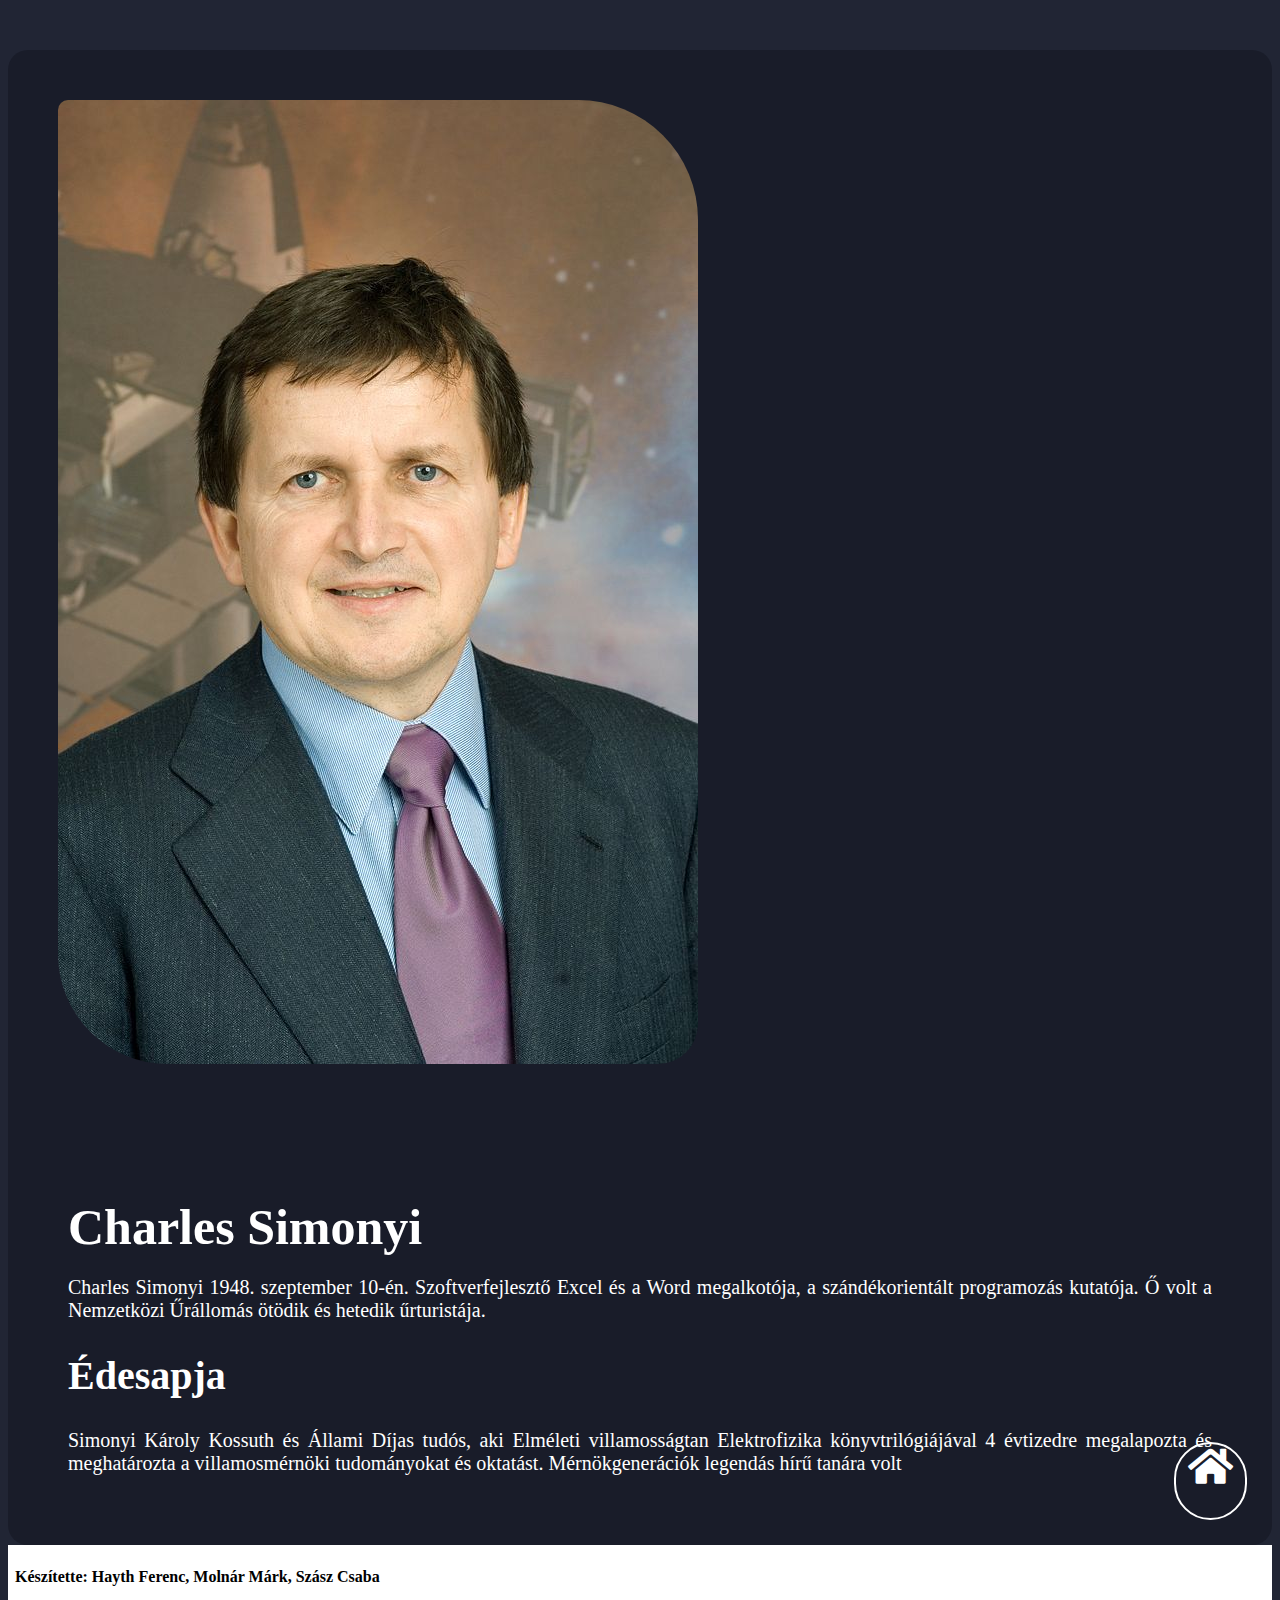
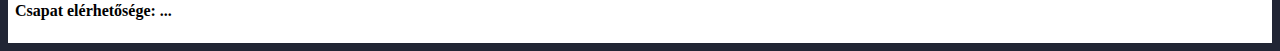
==== Weblap/Charles-Simonyi.html @ 8df2d881 "Charles Simonyi bevezető" ====
<!DOCTYPE html>
<html lang="hu">
<head>
    <meta charset="UTF-8">
    <meta http-equiv="X-UA-Compatible" content="IE=edge">
    <meta name="viewport" content="width=device-width, initial-scale=1.0">
    <title>Charles Simonyi</title>
    <link href="https://cdn.jsdelivr.net/npm/bootstrap@5.0.2/dist/css/bootstrap.min.css" rel="stylesheet" integrity="sha384-EVSTQN3/azprG1Anm3QDgpJLIm9Nao0Yz1ztcQTwFspd3yD65VohhpuuCOmLASjC" crossorigin="anonymous">
    <link rel="stylesheet" href="css/style.css">
    <link rel="stylesheet" href="https://cdnjs.cloudflare.com/ajax/libs/font-awesome/5.15.4/css/all.min.css">



</head>
<body>


<main class="container person">
    <div class="row start">
        <div class="col-lg-4 col-md-12">
            <img src="imgs/Charles_simonyiProfil.jpg" alt="Charles Simonyi profilkép" class="img-fluid">
        </div>
        <div class="col-lg-8 col-md-12 text">
            <h1 class="mb-3">Charles Simonyi </h1>
            <p>Charles Simonyi 1948. szeptember 10-én. Szoftverfejlesztő Excel és a Word megalkotója, a szándékorientált programozás kutatója.  Ő volt a Nemzetközi Űrállomás ötödik és hetedik űrturistája.</p>
            <h2>Édesapja</h2>
            <p>Simonyi Károly Kossuth és Állami Díjas tudós, aki Elméleti villamosságtan Elektrofizika könyvtrilógiájával 4 évtizedre megalapozta és meghatározta a villamosmérnöki tudományokat és oktatást. Mérnökgenerációk legendás hírű tanára volt</p>
        </div>
    </div>


    <div class="row">
        <div class="col-lg-8 col-md-12">

        </div>
        <div class="col-lg-4 col-md-12">
            
        </div>
    </div>
    
</main>

    <!-- Vissza gomb -->
    <a href="index.html" class="home-a">
        <div class="icon">
            <div class="home-button">
                <i class="fa fa-home"></i>
            </div>
        </div>
    </a>
<!-- Lábléc -->
<footer class="mt-4">
    <p class="text-center">Készítette: Hayth Ferenc, Molnár Márk, Szász Csaba</p>
    <p class="text-center">Csapat elérhetősége: ...</p>
</footer>
</body>
</html>
<script src="https://cdn.jsdelivr.net/npm/bootstrap@5.0.2/dist/js/bootstrap.bundle.min.js" integrity="sha384-MrcW6ZMFYlzcLA8Nl+NtUVF0sA7MsXsP1UyJoMp4YLEuNSfAP+JcXn/tWtIaxVXM" crossorigin="anonymous"></script>
---- Weblap/css/style.css ----
/* Alapártelmezett beállítások */

:root{
    --background-color: #212534;
    --card-color: #191c29;
    --animation-set: 2s ease-in-out infinite alternate;
}


body{
    background-color: var(--background-color);
}

.responsive-photo img{
    width: 100%;
    height: 500px;
    object-fit: cover;
    object-position: 55% 15%;

}

main{
    margin-top: 50px;
}

/* Slider */
.slide img{
    -webkit-filter: grayscale(100%);
    filter: grayscale(100%);
}


/* Csík/vonal */
#csik{
    height: 6px;
    background-color: rgb(0,0,0,0);
    border-radius: 10px;
    margin: 70px 0;

    animation: glowing-blue var(--animation-set);
}



/* Kezdőlap kártyák  */

.card-profil{
    margin: 15px 0;
    
}

.card-main{
    animation: glowing-blue var(--animation-set);
    border-radius: 22px;
}

.people img{
    width: 100%;
    height: 410px;
    object-fit: cover;
    border-radius: 20px 20px 0 0;
    -webkit-filter: grayscale(100%);
    filter: grayscale(100%);
}

.people .text{
    font-size: 1.1rem;
    color: #fff;
    padding: 15px;
    border-radius: 0 0 15px 15px;
    background-color: var(--card-color);
}

.people p{
    text-align: justify;
}

@media (max-width: 991px) {
    .people img{
        height: 456px;
        object-position: 30% 34%;
    }
}

/* Aloldal */

.person{
    color: #fff;
    background-color: #191c29;
    border-radius: 20px;
    animation: glowing-blue var(--animation-set);
}


.person .start div:first-child{
    padding: 50px;
}

.person .start img{
    border-radius: 10px 120px 40px 110px;
}


.person .text{
    padding: 60px;
}

.person .text h1{
    
    margin: 20px 0; 
    font-size: 50px;
    font-weight: bolder;
}

.person .text h2{
    margin: 30px 0;
    font-size: 40px;
    font-weight: bolder;

}

.person .text p{
    margin: 10px 0;
    text-align: justify;
    font-size: 20px;
}

/* Footer */
footer{
    background-color: #fff;
    padding: 7px;
    font-weight: bold;
}


/* Aloldal vissza a kezdőlapra */


.home-a{
    text-decoration: none;
    color: #fff;
}


.home-button{
    font-size:2.5rem;
    border:2px solid white;
    border-radius:100px;
    width:60px;
    height:60px;
    padding: 0px 5px 14px 4px;  
    transition: .5s cubic-bezier(0.68, -0.55, 0.265, 1.55);
    position: fixed;
    right: 25px;
    bottom: 25px;  
    animation: glowing-white var(--animation-set);

}

.icon{
    position: relative;
    top: 50%;
    transform: translateY(-50%);
    text-align:center;
    
}
.home-button:hover{
    width:125px;
    background-color: white;
    box-shadow: 0px 5px 5px rgba(0,0,0,0.2);
    color: #000;
    transition:.3s;
}

.home-button:active{
    box-shadow: 0px 2px 5px rgba(0,0,0,0.2);
    transition: .05s
}


/* Kártyák */

.card {
    background: var(--card-color);
    width: 100%;
    height: auto;
    padding: 3px;
    border-radius: 6px;
    justify-content: center;
    align-items: center;
    text-align: center;
    font-size: 1.7em;
    color: rgba(251, 251, 251); 
    animation: glowing-blue var(--animation-set);
}
  

/* Animációk */

@-webkit-keyframes glowing-blue {
    from{
      box-shadow: 0 0 12.5px #5ddcff, 0 0 13px #3c67e3, 0 0 13.5px #4e00c2, 0 0 14px #1401ea;
    }
    
    to{
    box-shadow: 0 0 12.5px #49adc8, 0 0 13px #3054c0, 0 0 13.5px #4000a1, 0 0 14px #1000c4;
    }
 }


@-webkit-keyframes glowing-white {
    from {
      box-shadow: 0 0 8.5px #effafd, 0 0 9px #d8dfe0, 0 0 9.5px #dde0e0, 0 0 10px #c2c3c3;
    }
    
    to {
        box-shadow: 0 0 7.5px #effdfb, 0 0 8px #d8e0de, 0 0 8.5px #dde0de, 0 0 9px #c2c3c2;
    }
}
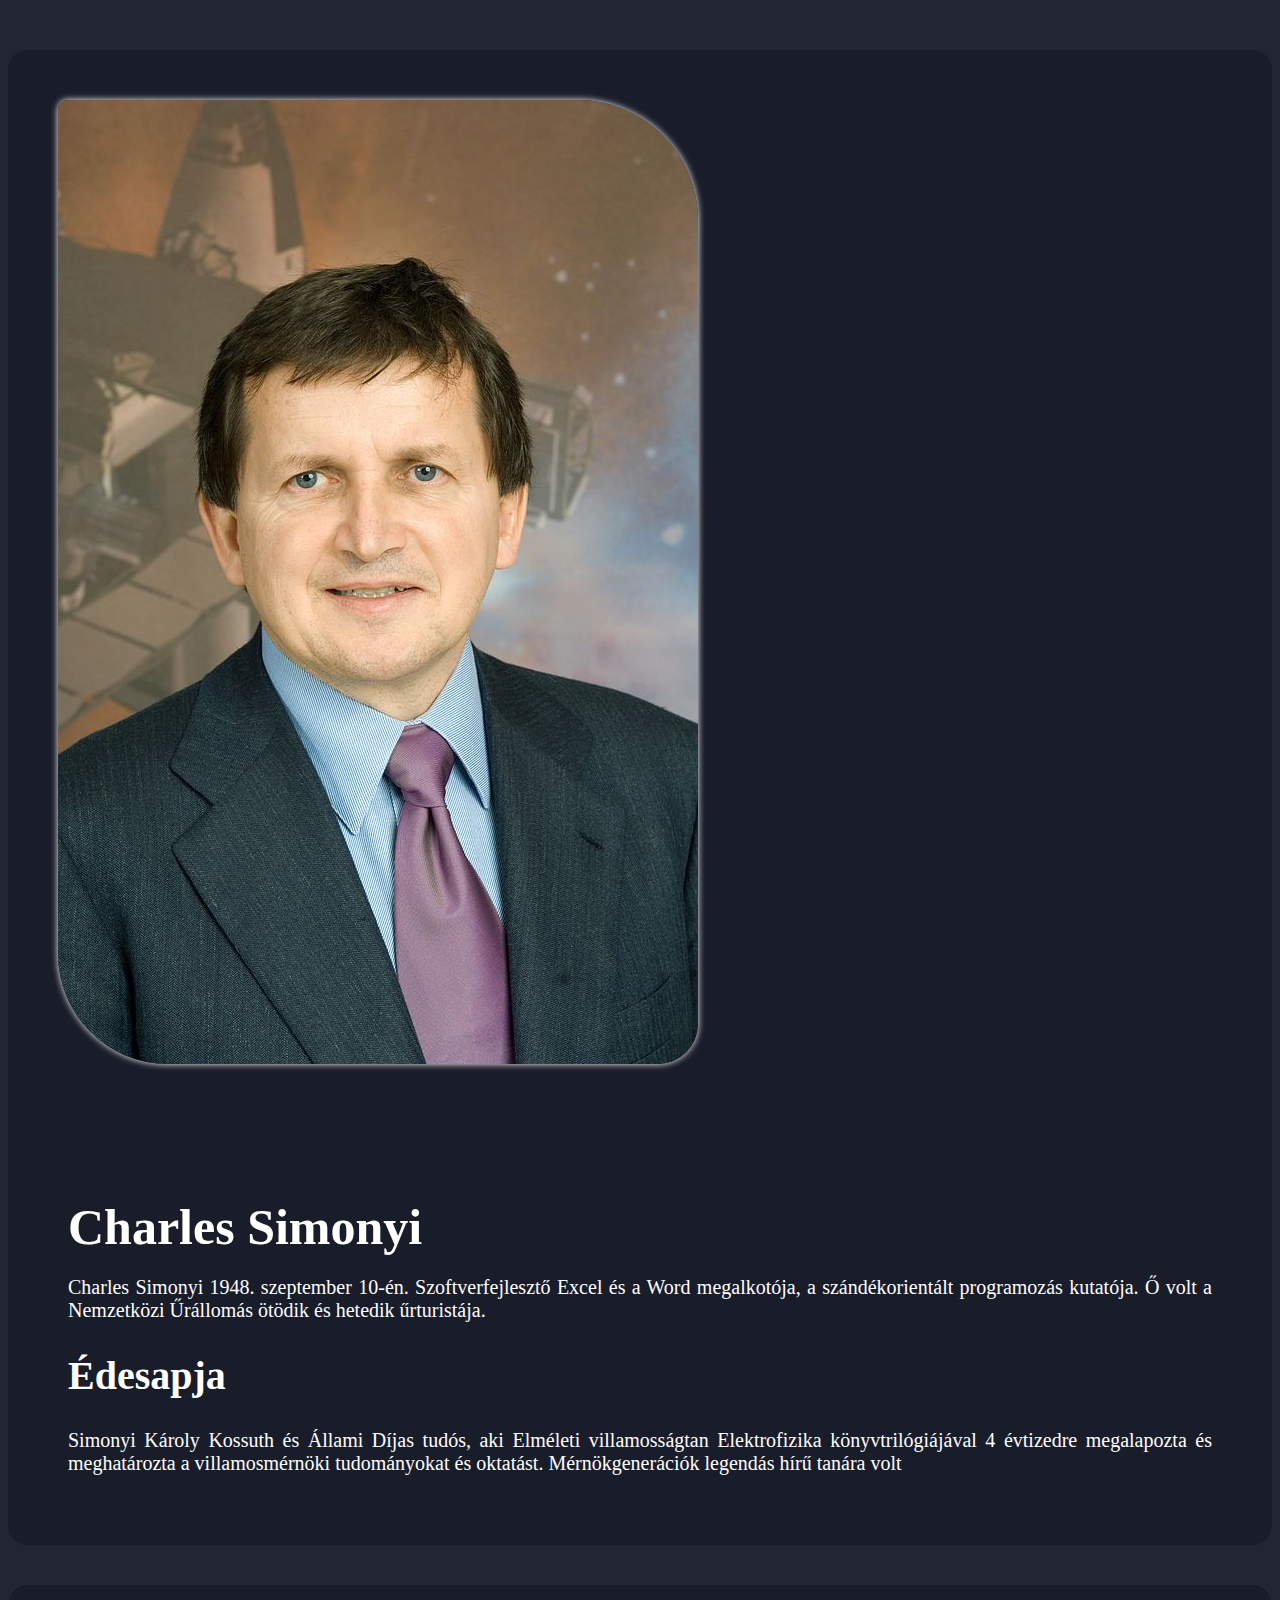
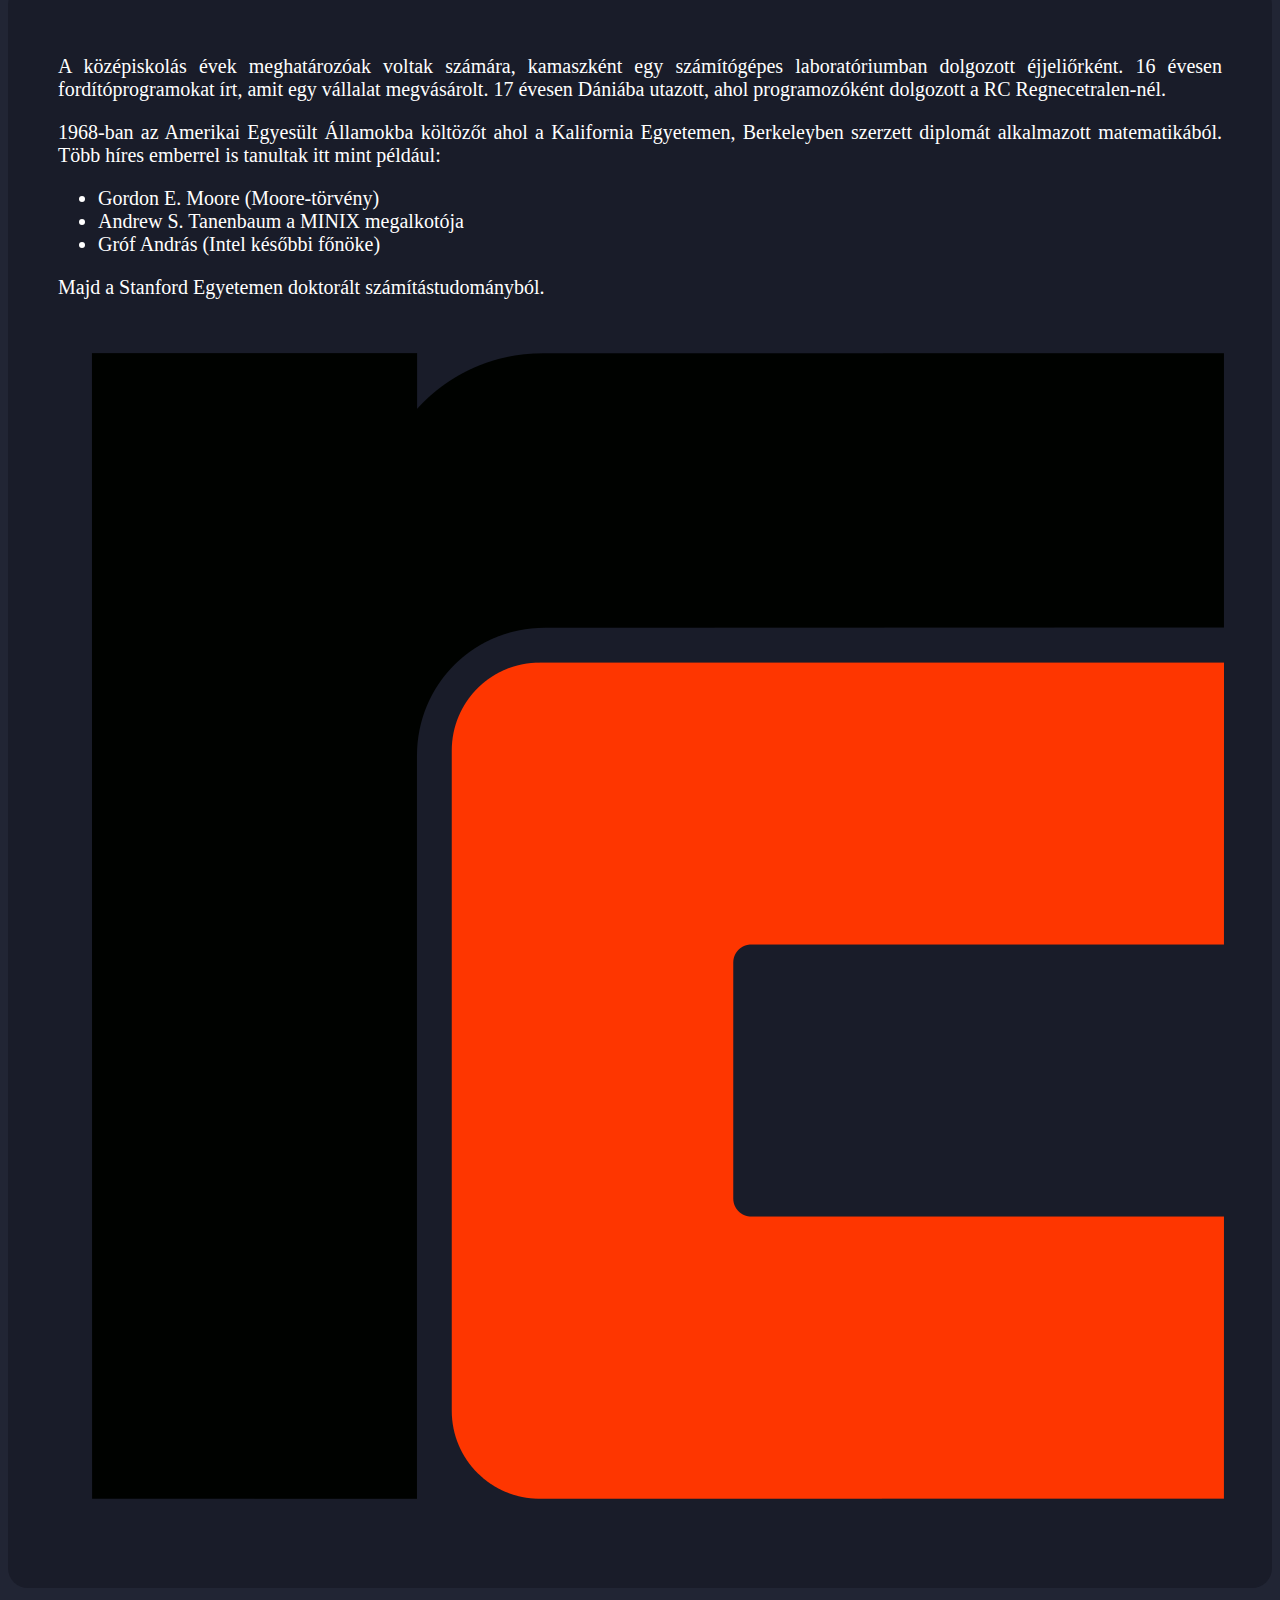
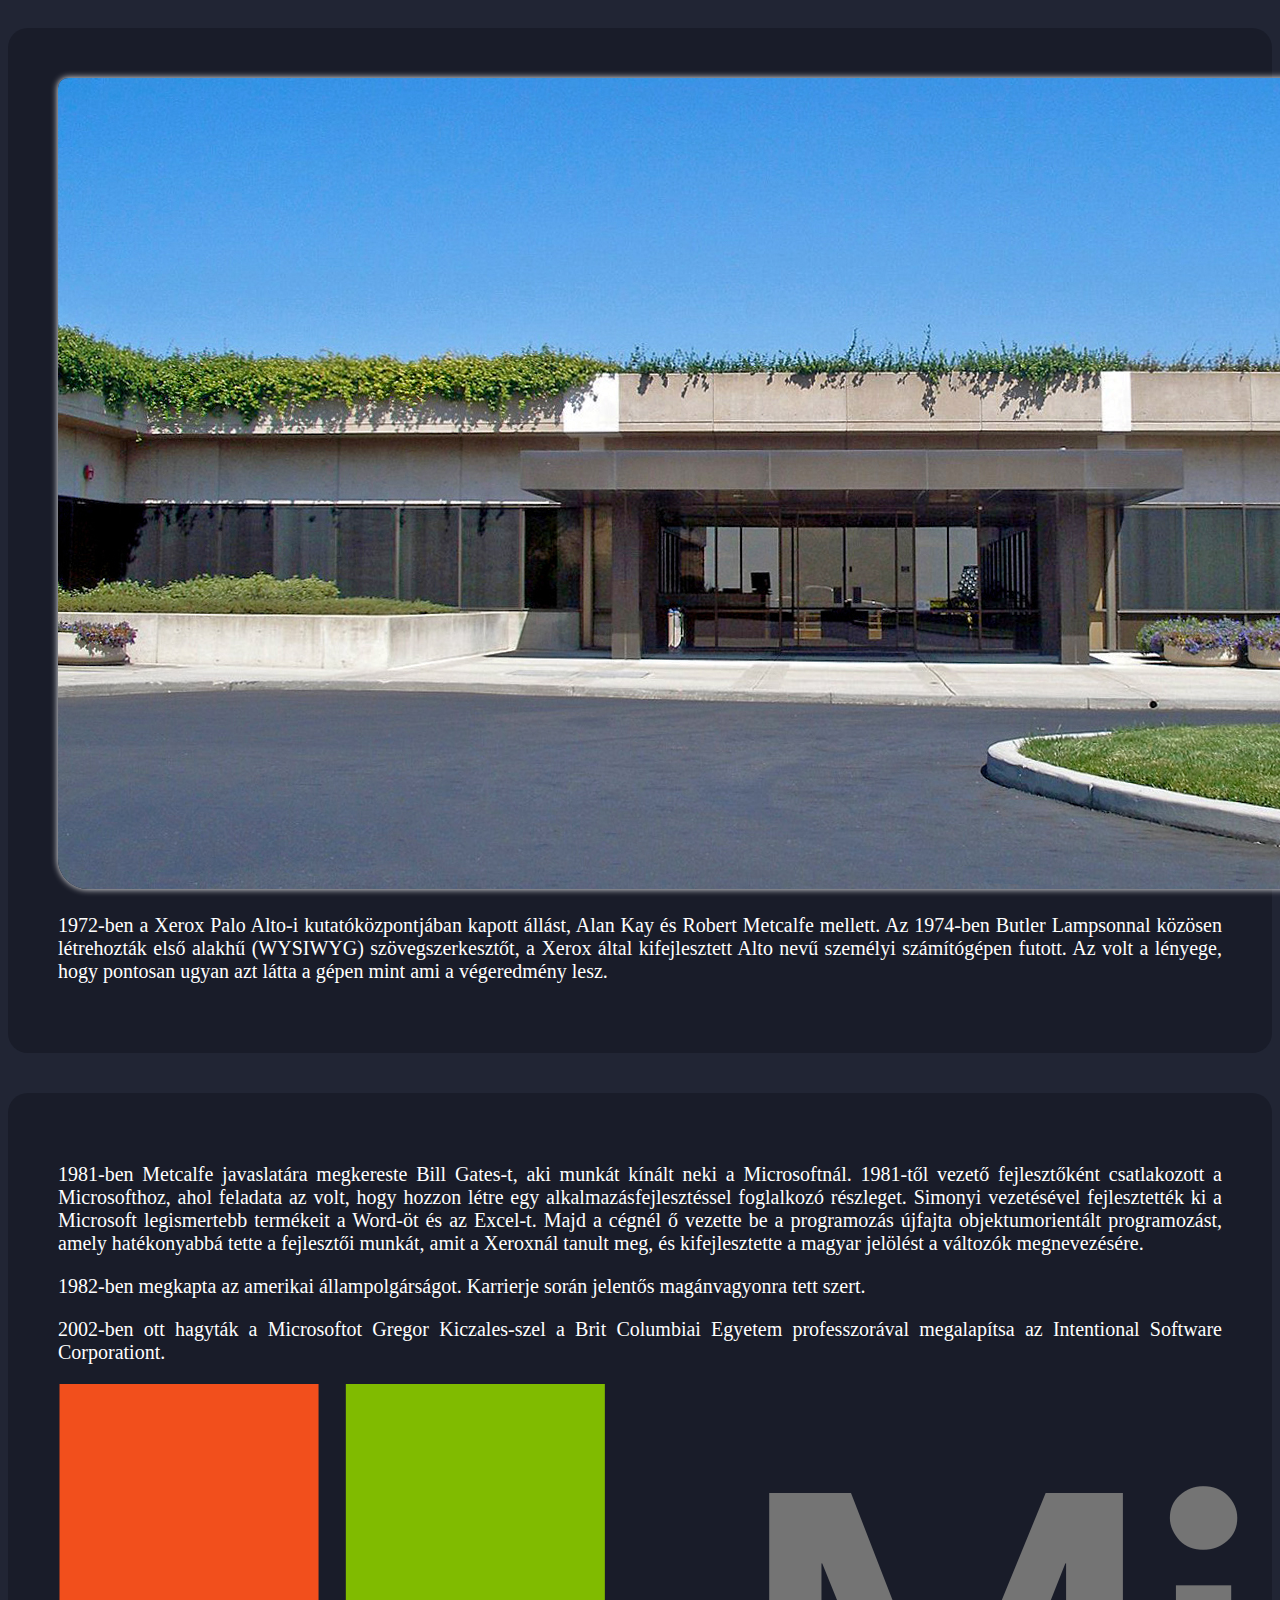
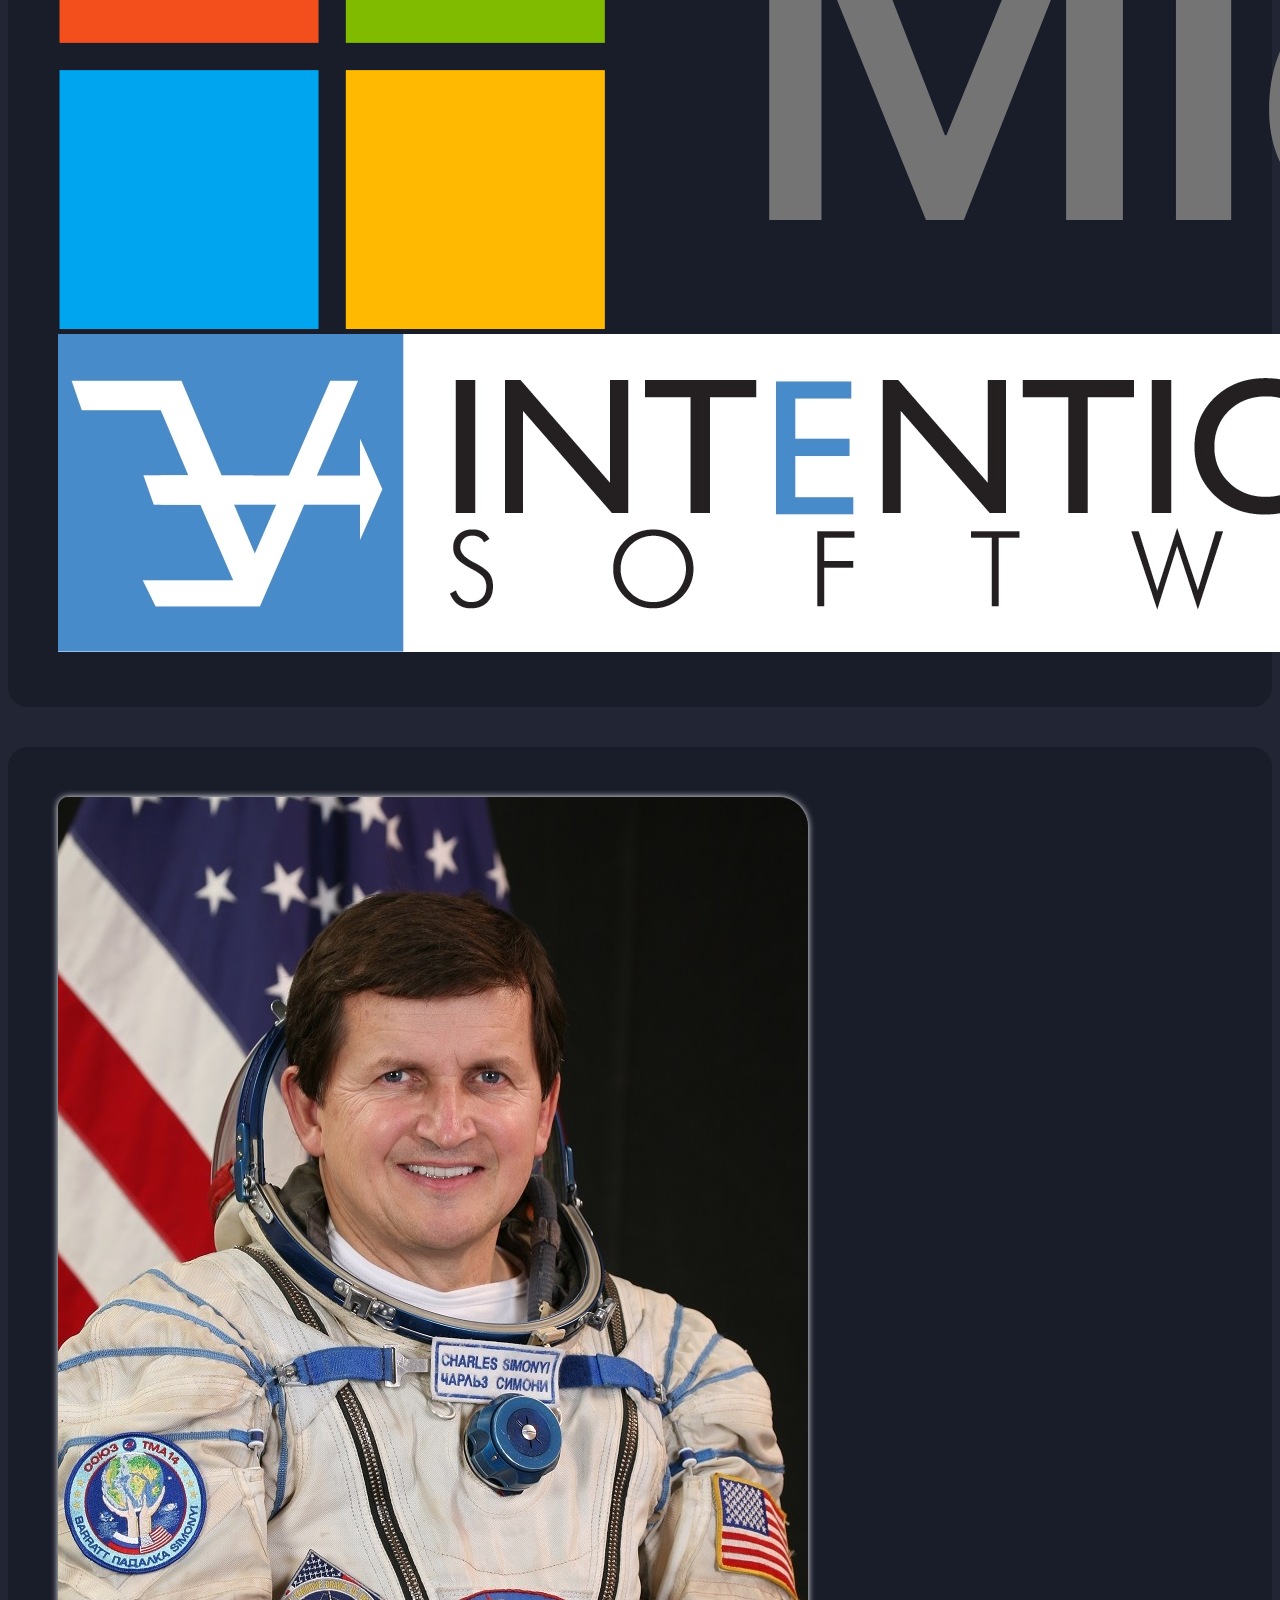
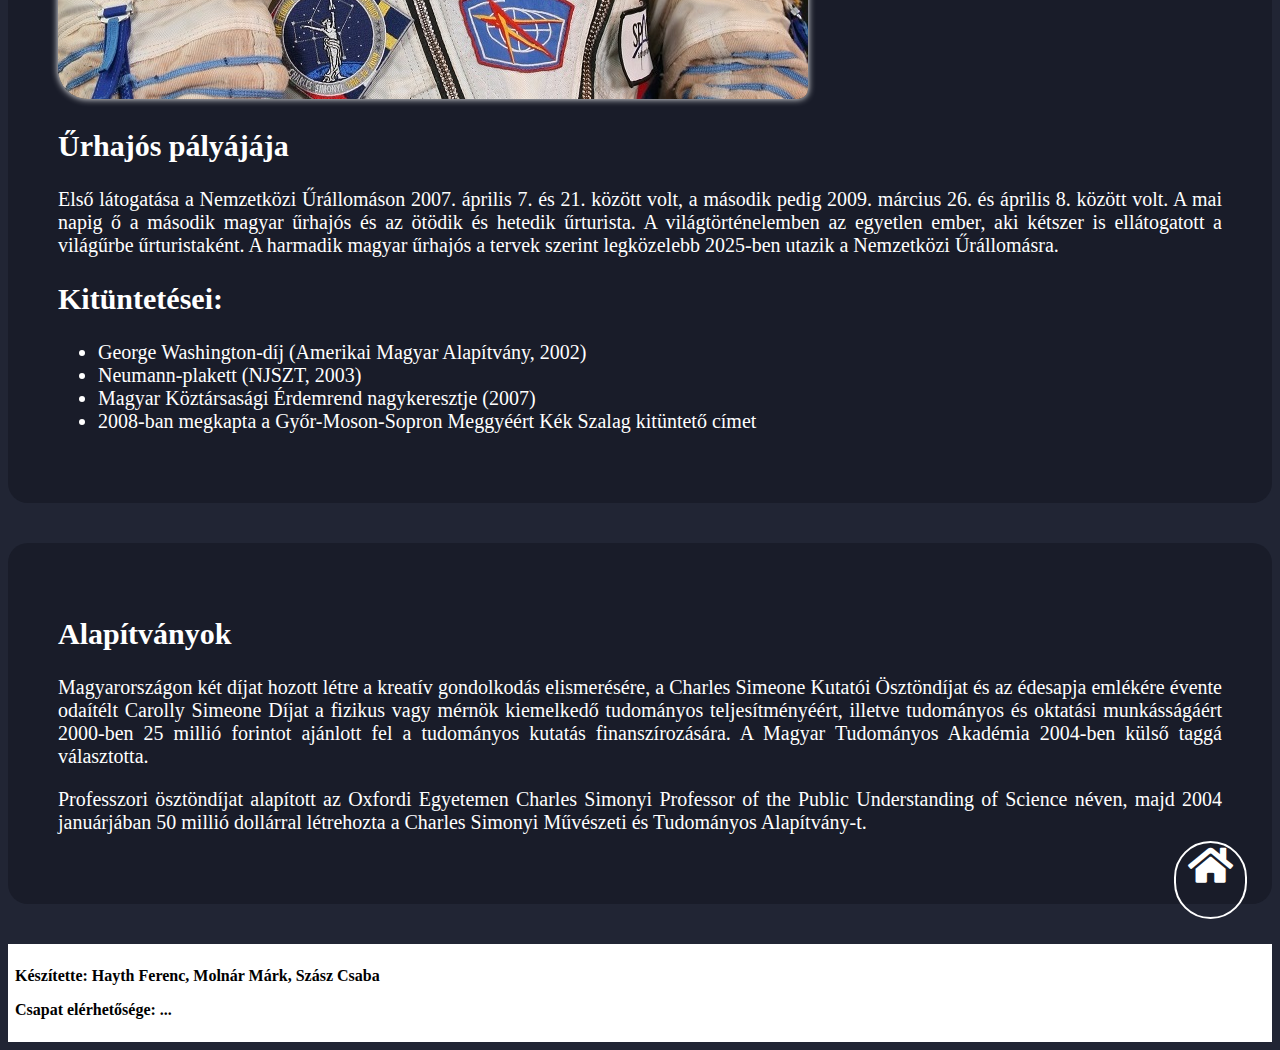
==== commit 86c174fc: "Charles Simonyi aloldal első verzió" ====
--- a/Weblap/Charles-Simonyi.html
+++ b/Weblap/Charles-Simonyi.html
@@ -29,15 +29,71 @@
     </div>
 
 
-    <div class="row">
+    <div class="row career">
         <div class="col-lg-8 col-md-12">
-
+            <p>A középiskolás évek meghatározóak voltak számára, kamaszként egy számítógépes laboratóriumban dolgozott éjjeliőrként. 16 évesen fordítóprogramokat írt, amit egy vállalat megvásárolt. 17 évesen Dániába utazott, ahol programozóként dolgozott a RC Regnecetralen-nél. </p>
+            <p>1968-ban az Amerikai Egyesült Államokba költözőt ahol a Kalifornia Egyetemen, Berkeleyben szerzett diplomát alkalmazott matematikából. Több híres emberrel is tanultak itt mint például:</p>
+            <ul>
+                <li>Gordon E. Moore (Moore-törvény)</li>
+                <li>Andrew S. Tanenbaum a MINIX megalkotója</li>
+                <li>Gróf András (Intel későbbi főnöke) </li>
+            </ul>
+            <p>Majd a Stanford Egyetemen doktorált számítástudományból. </p>
         </div>
         <div class="col-lg-4 col-md-12">
-            
+            <img src="imgs/Regnecentralen_logo.png" alt="Regnecentralen logo" class="img-fluid">
         </div>
     </div>
     
+    <div class="row career">
+        <div class="col-lg-4 col-md-12">
+            <img src="imgs/Xerox_Palo_Alto.jpg" alt="Xerox Palo Alto kép" class="img-fluid border-radius-img">
+        </div>
+        <div class="col-lg-8 col-md-12">
+            <p>1972-ben a Xerox Palo Alto-i kutatóközpontjában kapott állást, Alan Kay és Robert Metcalfe mellett. Az 1974-ben Butler Lampsonnal közösen létrehozták első alakhű (WYSIWYG) szövegszerkesztőt, a Xerox által kifejlesztett Alto nevű személyi számítógépen futott. Az volt a lényege, hogy pontosan ugyan azt látta a gépen mint ami a végeredmény lesz.  </p>
+        </div>
+    </div>
+
+    <div class="row career">
+        <div class="col-lg-8 col-md-12">
+            <p>1981-ben Metcalfe javaslatára megkereste Bill Gates-t, aki munkát kínált neki a Microsoftnál. 1981-től vezető fejlesztőként csatlakozott a Microsofthoz, ahol feladata az volt, hogy hozzon létre egy alkalmazásfejlesztéssel foglalkozó részleget. Simonyi vezetésével fejlesztették ki a Microsoft legismertebb termékeit a Word-öt és az Excel-t. Majd a cégnél ő vezette be a programozás újfajta objektumorientált programozást, amely hatékonyabbá tette a fejlesztői munkát, amit a Xeroxnál tanult meg, és kifejlesztette a magyar jelölést a változók megnevezésére.</p>
+            <p>1982-ben megkapta az amerikai állampolgárságot. Karrierje során jelentős magánvagyonra tett szert.</p>
+            <p>2002-ben ott hagyták a Microsoftot Gregor Kiczales-szel a Brit Columbiai Egyetem professzorával megalapítsa az Intentional Software Corporationt.</p>
+        </div>
+        <div class="col-lg-4 col-md-12">
+            <img src="imgs/microsoft-logo.png" alt="microsoft logo kép" class="img-fluid mt-4 pt-4 mb-4 pb-4">
+            
+            <img src="imgs/Intentional_Software_Corporationt-logo.webp" alt="Intentional_Software_Corporationt kép" class="img-fluid mt-4 pt-4">
+        </div>
+
+    </div>
+
+    <div class="row career">
+        <div class="col-lg-4 col-md-12">
+            <img src="imgs/simony-urhajos.jpg" alt="urhajos kép" class="img-fluid border-radius-img">
+        </div>
+        <div class="col-lg-8 col-md-12">
+            <h2>Űrhajós pályájája</h2>
+            <p>Első látogatása a Nemzetközi Űrállomáson 2007. április 7. és 21. között volt, a második pedig 2009. március 26. és április 8. között volt. A mai napig ő a második magyar űrhajós és az ötödik és hetedik űrturista. A világtörténelemben az egyetlen ember, aki kétszer is ellátogatott a világűrbe űrturistaként. A harmadik magyar űrhajós a tervek szerint legközelebb 2025-ben utazik a Nemzetközi Űrállomásra.</p>
+            <h2>Kitüntetései: </h2>
+            <ul>
+                <li>George Washington-díj (Amerikai Magyar Alapítvány, 2002)</li>
+                <li>Neumann-plakett (NJSZT, 2003)</li>
+                <li>Magyar Köztársasági Érdemrend nagykeresztje (2007)</li>
+                <li>2008-ban megkapta a Győr-Moson-Sopron Meggyéért Kék Szalag kitüntető címet </li>
+            </ul>
+        </div>
+
+    </div>
+
+
+    <div class="row career">
+        <div class="col-12">
+            <h2>Alapítványok</h2>
+            <p>Magyarországon két díjat hozott létre a kreatív gondolkodás elismerésére, a Charles Simeone Kutatói Ösztöndíjat és az édesapja emlékére évente odaítélt Carolly Simeone Díjat a fizikus vagy mérnök kiemelkedő tudományos teljesítményéért, illetve tudományos és oktatási munkásságáért 2000-ben 25 millió forintot ajánlott fel a tudományos kutatás finanszírozására. A Magyar Tudományos Akadémia 2004-ben külső taggá választotta.</p>
+            <p>Professzori ösztöndíjat alapított az Oxfordi Egyetemen Charles Simonyi Professor of the Public Understanding of Science néven, majd 2004 januárjában 50 millió dollárral létrehozta a Charles Simonyi Művészeti és Tudományos Alapítvány-t.</p>
+        </div>
+    </div>
 </main>
 
     <!-- Vissza gomb -->
--- a/Weblap/css/style.css
+++ b/Weblap/css/style.css
@@ -86,18 +86,23 @@
 
 .person{
     color: #fff;
+
+}
+
+.person .start{
+    margin: 40px 0;
     background-color: #191c29;
     border-radius: 20px;
     animation: glowing-blue var(--animation-set);
 }
 
-
 .person .start div:first-child{
     padding: 50px;
 }
 
 .person .start img{
     border-radius: 10px 120px 40px 110px;
+    box-shadow: 0px 0px 7px #fff;
 }
 
 
@@ -124,6 +129,22 @@
     text-align: justify;
     font-size: 20px;
 }
+
+.person .career{
+    margin: 40px 0;
+    background-color: #191c29;
+    border-radius: 20px;
+    animation: glowing-blue var(--animation-set);
+    padding: 50px;
+    font-size: 20px;
+    text-align: justify;
+}
+
+.border-radius-img{
+    border-radius: 10px 30px 10px 30px;
+    box-shadow: 0px 0px 7px #fff;
+}
+
 
 /* Footer */
 footer{
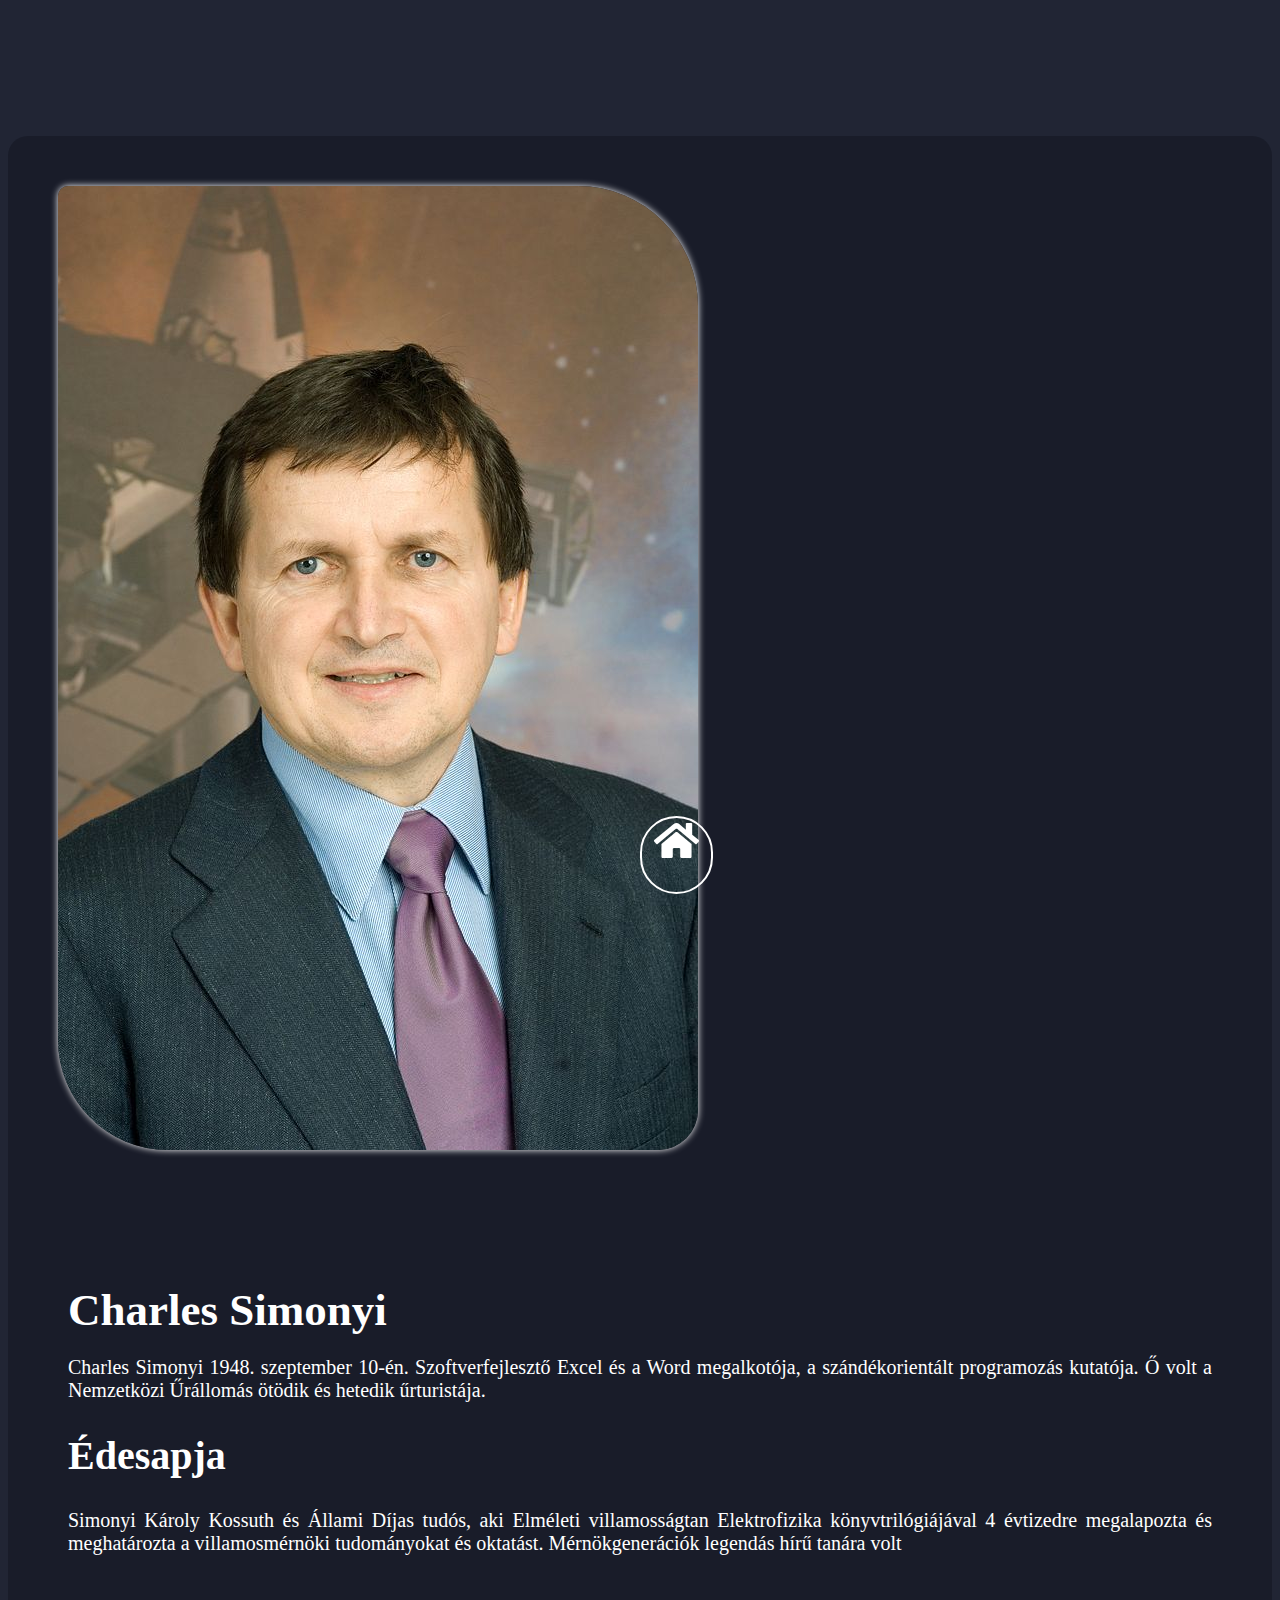
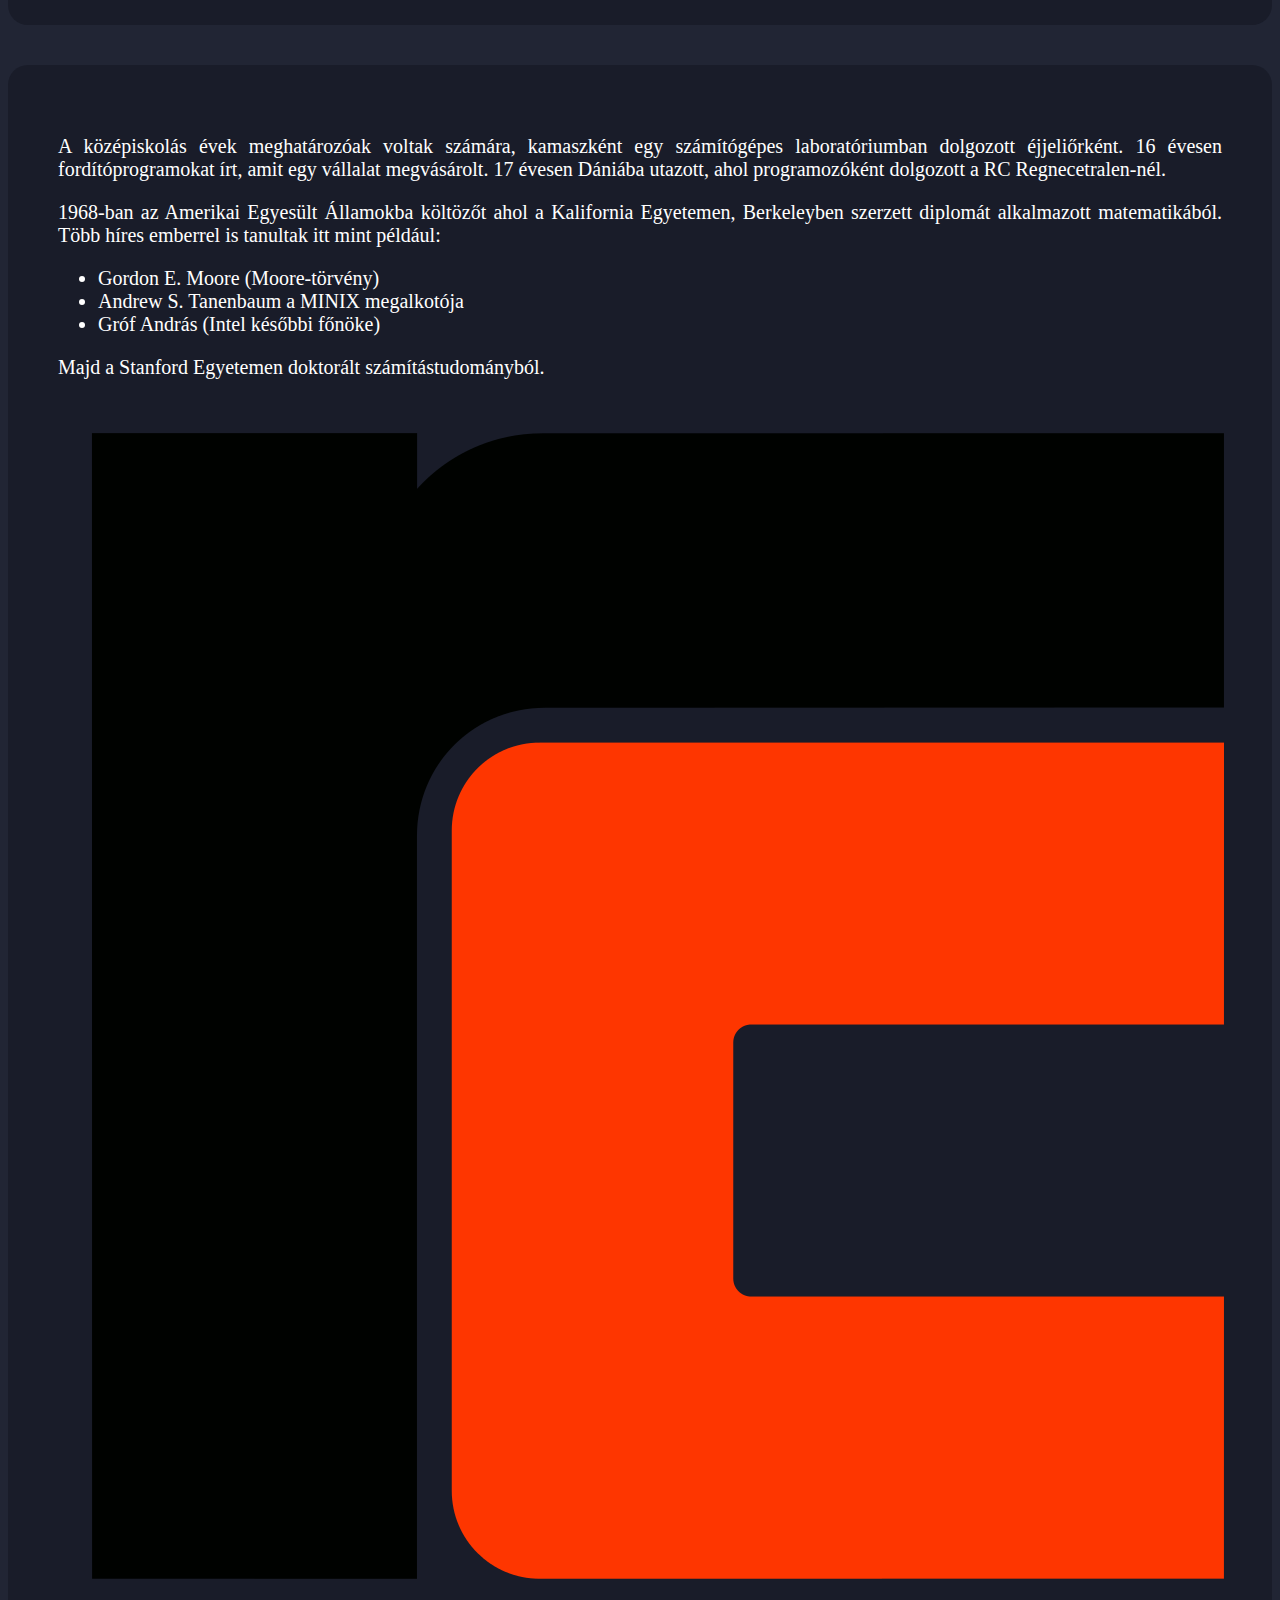
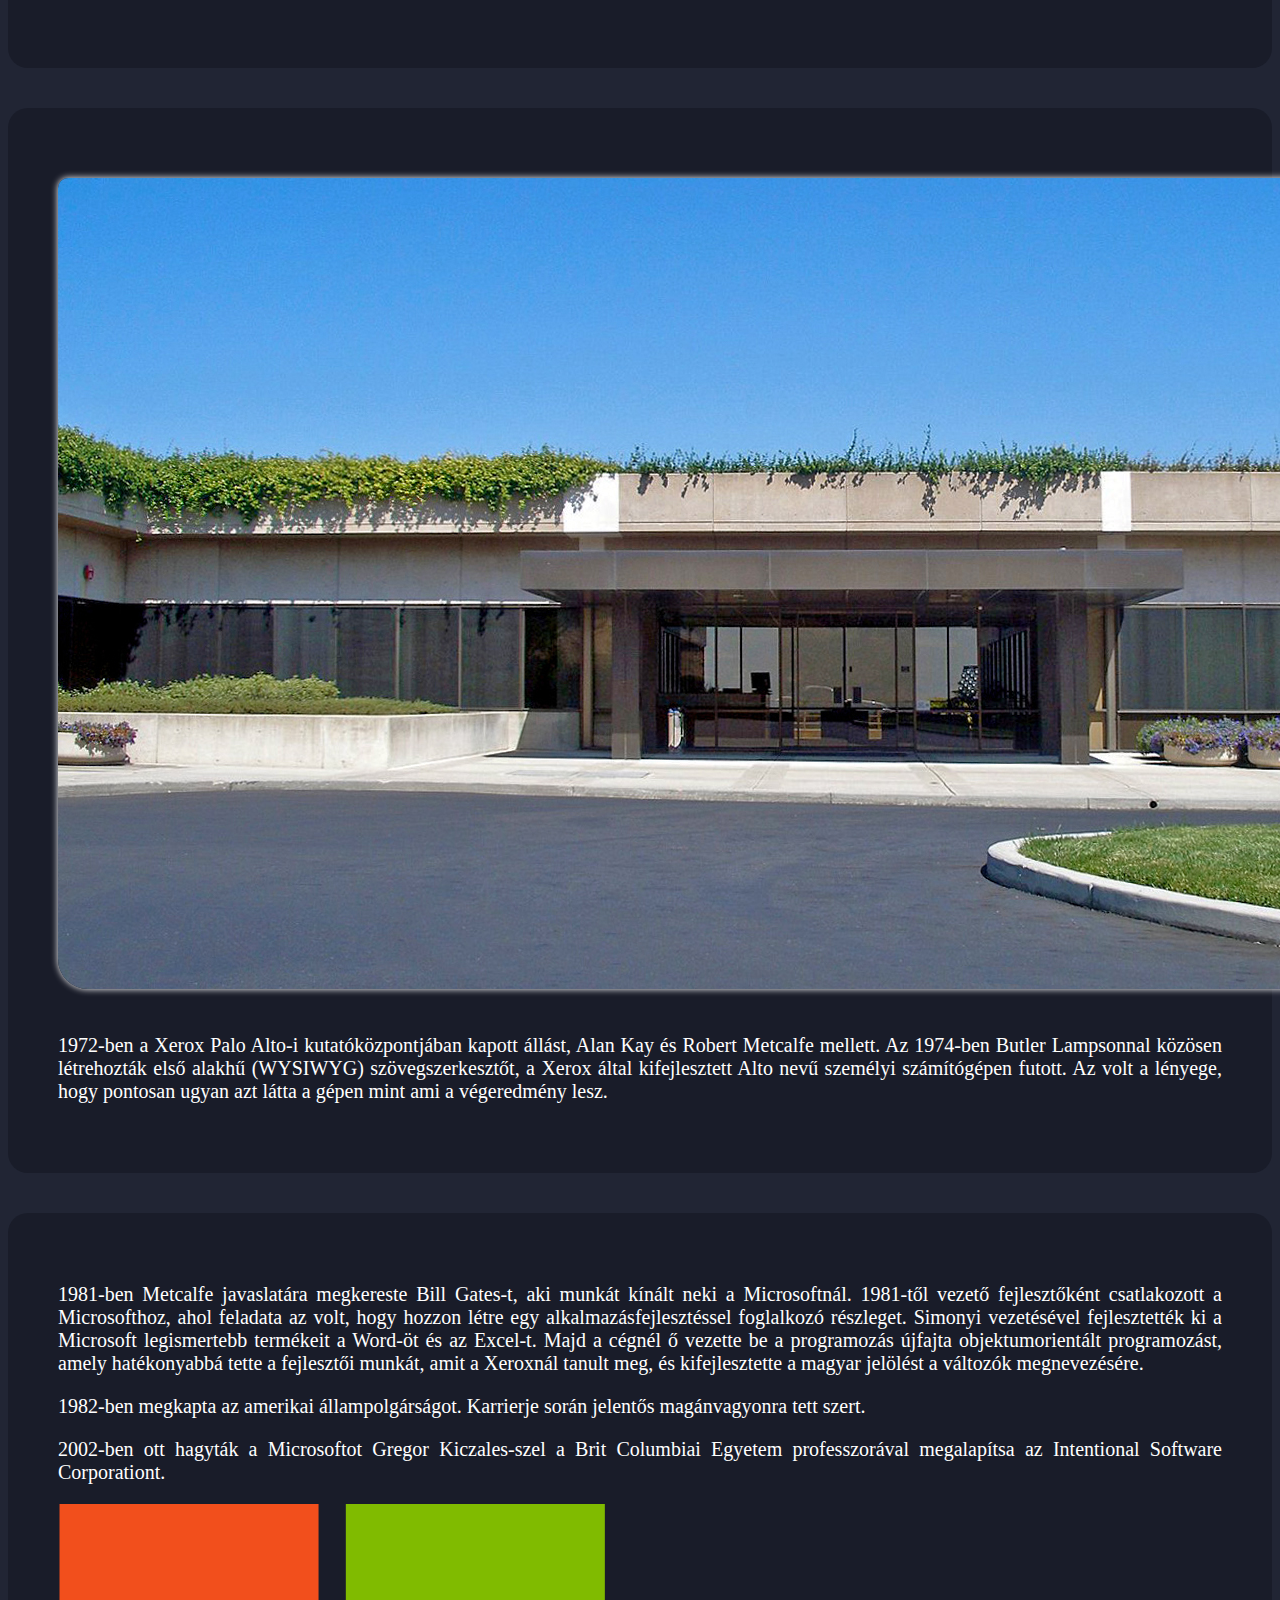
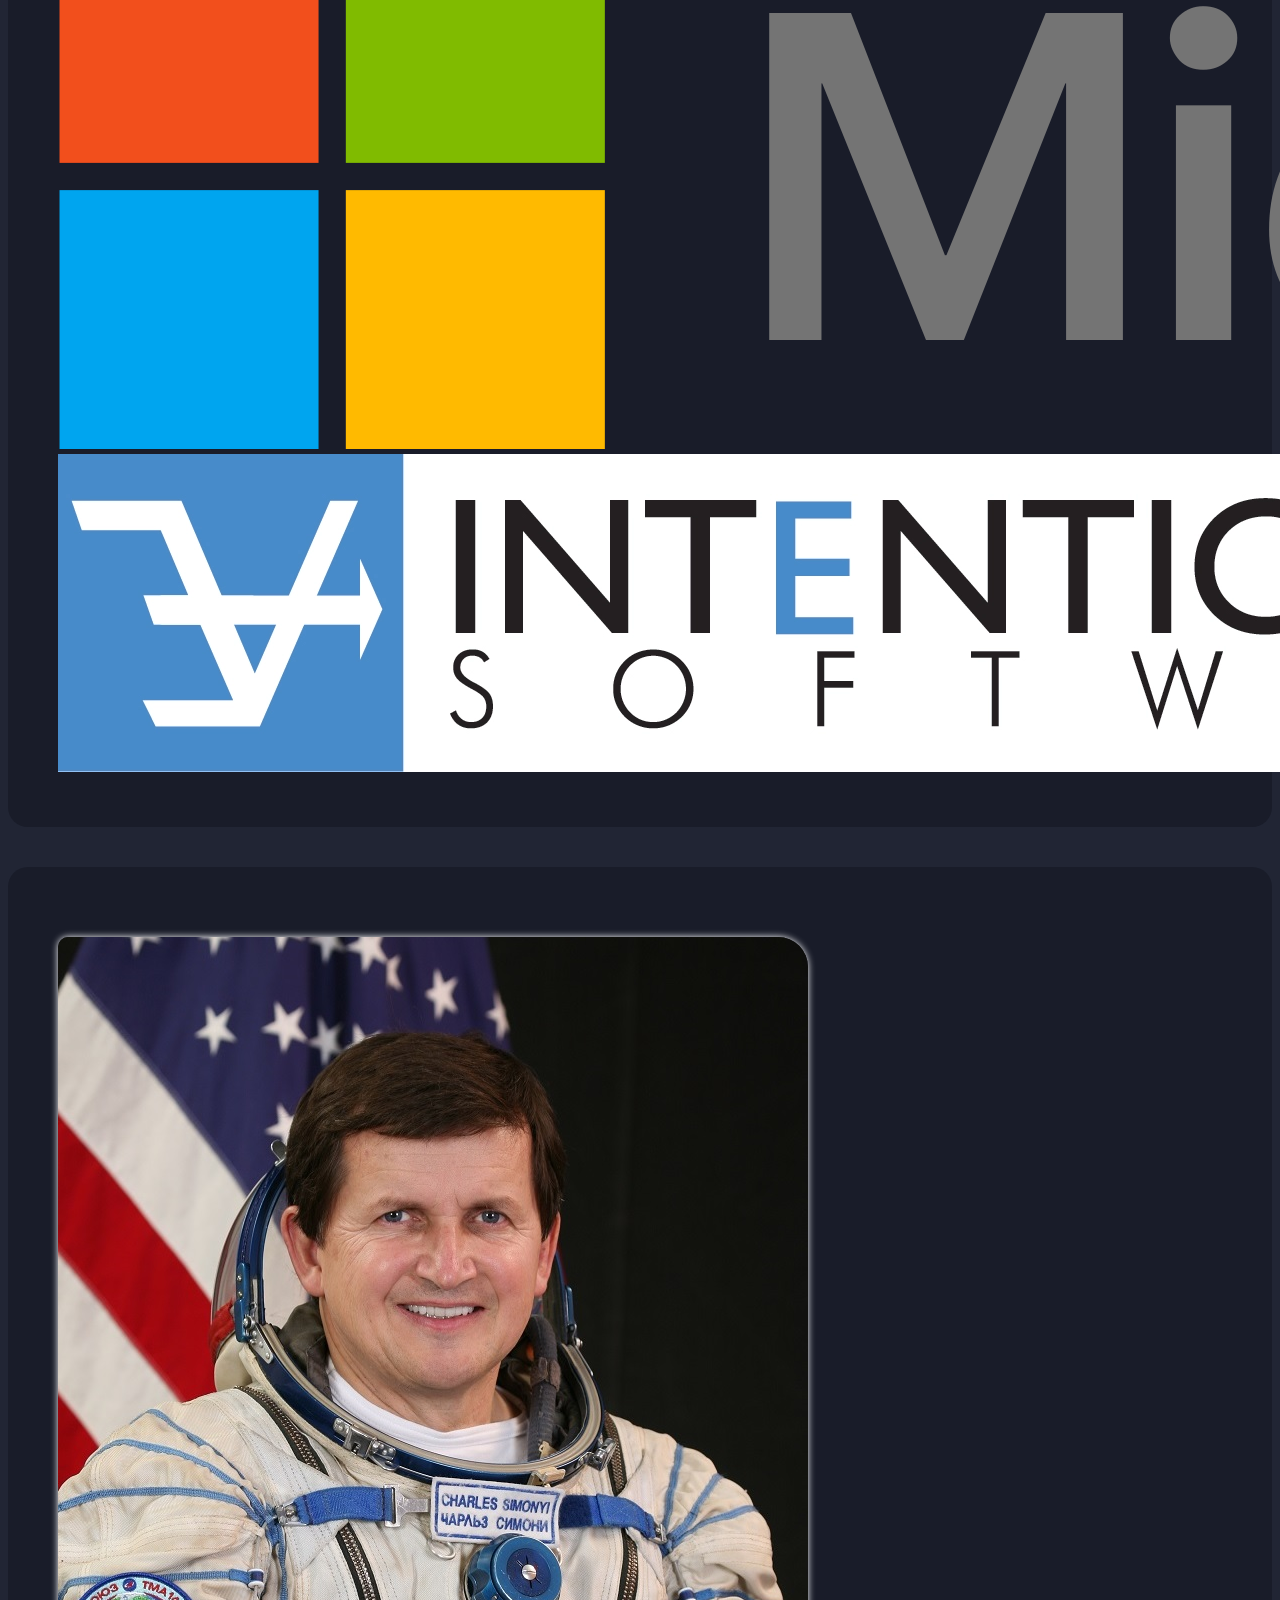
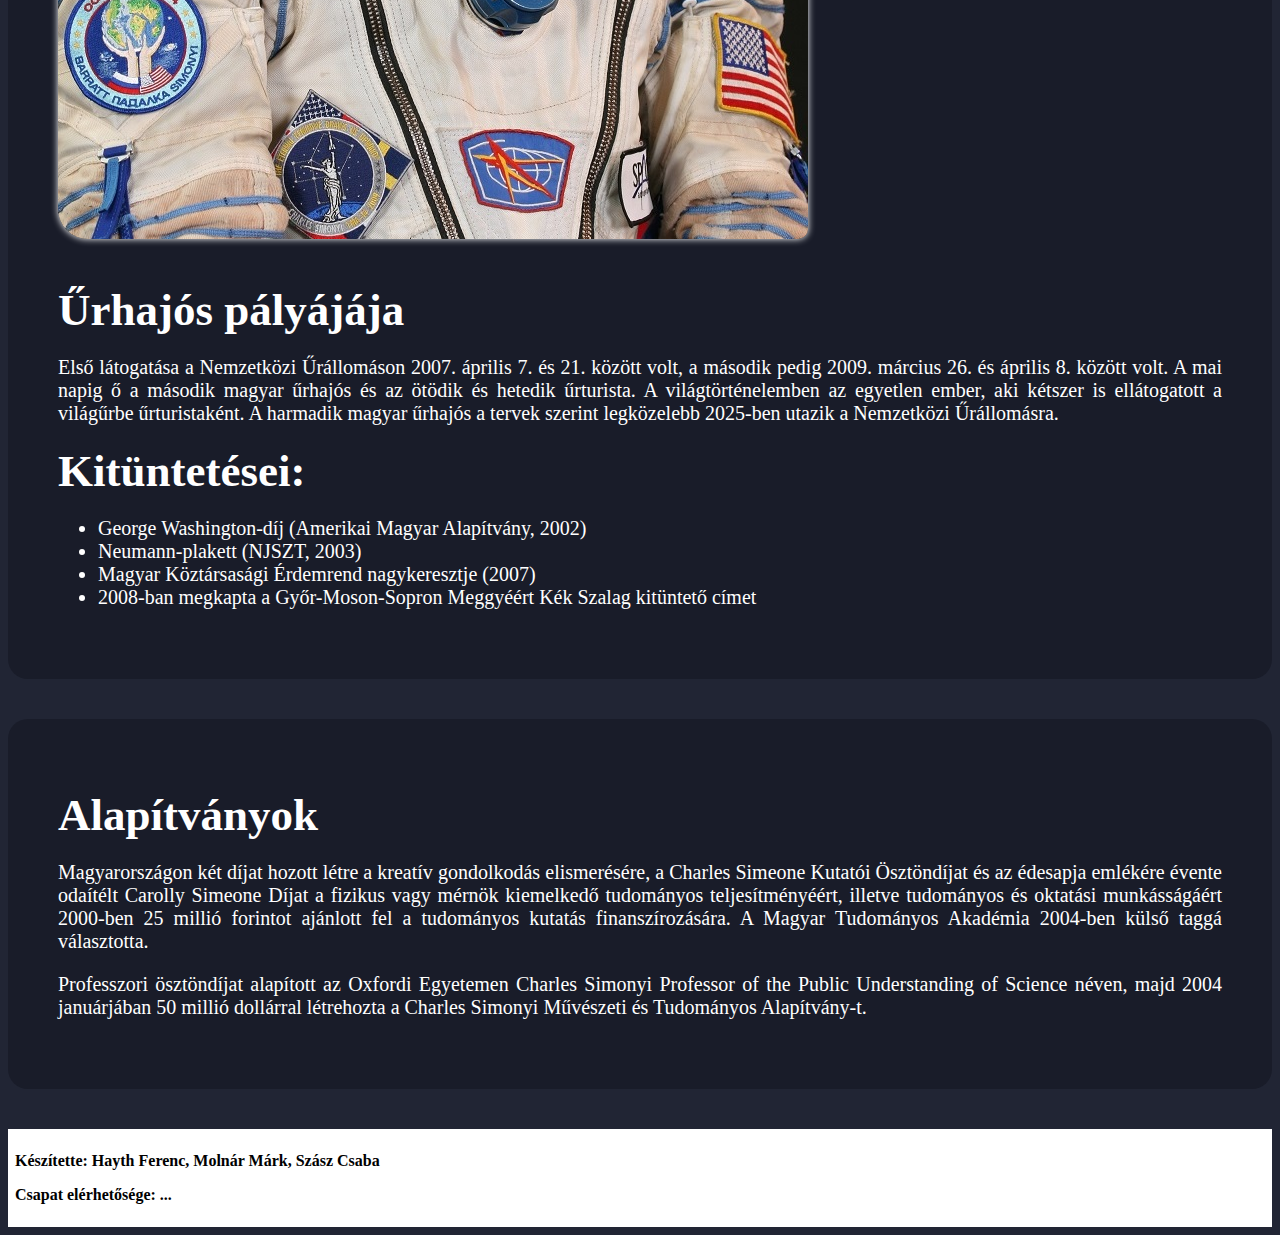
==== commit e7968fd4: "Gomb beállítva" ====
--- a/Weblap/Charles-Simonyi.html
+++ b/Weblap/Charles-Simonyi.html
@@ -13,9 +13,20 @@
 
 </head>
 <body>
-
+<!-- Vissza gomb -->
+<div class="main-home-button">
+    <a href="index.html" class="home-a">
+        <div class="icon">
+            <div class="home-button">
+                <i class="fa fa-home"></i>
+            </div>
+        </div>
+    </a>
+</div>
 
 <main class="container person">
+
+    
     <div class="row start">
         <div class="col-lg-4 col-md-12">
             <img src="imgs/Charles_simonyiProfil.jpg" alt="Charles Simonyi profilkép" class="img-fluid">
@@ -96,14 +107,7 @@
     </div>
 </main>
 
-    <!-- Vissza gomb -->
-    <a href="index.html" class="home-a">
-        <div class="icon">
-            <div class="home-button">
-                <i class="fa fa-home"></i>
-            </div>
-        </div>
-    </a>
+
 <!-- Lábléc -->
 <footer class="mt-4">
     <p class="text-center">Készítette: Hayth Ferenc, Molnár Márk, Szász Csaba</p>
--- a/Weblap/css/style.css
+++ b/Weblap/css/style.css
@@ -110,10 +110,10 @@
     padding: 60px;
 }
 
-.person .text h1{
+.person .text h1, .person .career h2{
     
     margin: 20px 0; 
-    font-size: 50px;
+    font-size: 45px;
     font-weight: bolder;
 }
 
@@ -143,6 +143,7 @@
 .border-radius-img{
     border-radius: 10px 30px 10px 30px;
     box-shadow: 0px 0px 7px #fff;
+    margin: 20px 0;
 }
 
 
@@ -155,7 +156,18 @@
 
 
 /* Aloldal vissza a kezdőlapra */
-
+.main-home-button{
+    position: sticky;
+    margin-left: 15px;
+    top: 50%;
+}
+
+@media (max-width: 1340px){
+    .main-home-button{
+        margin-left: 50%;
+        top: 95%;
+    }
+}
 
 .home-a{
     text-decoration: none;
@@ -171,9 +183,6 @@
     height:60px;
     padding: 0px 5px 14px 4px;  
     transition: .5s cubic-bezier(0.68, -0.55, 0.265, 1.55);
-    position: fixed;
-    right: 25px;
-    bottom: 25px;  
     animation: glowing-white var(--animation-set);
 
 }
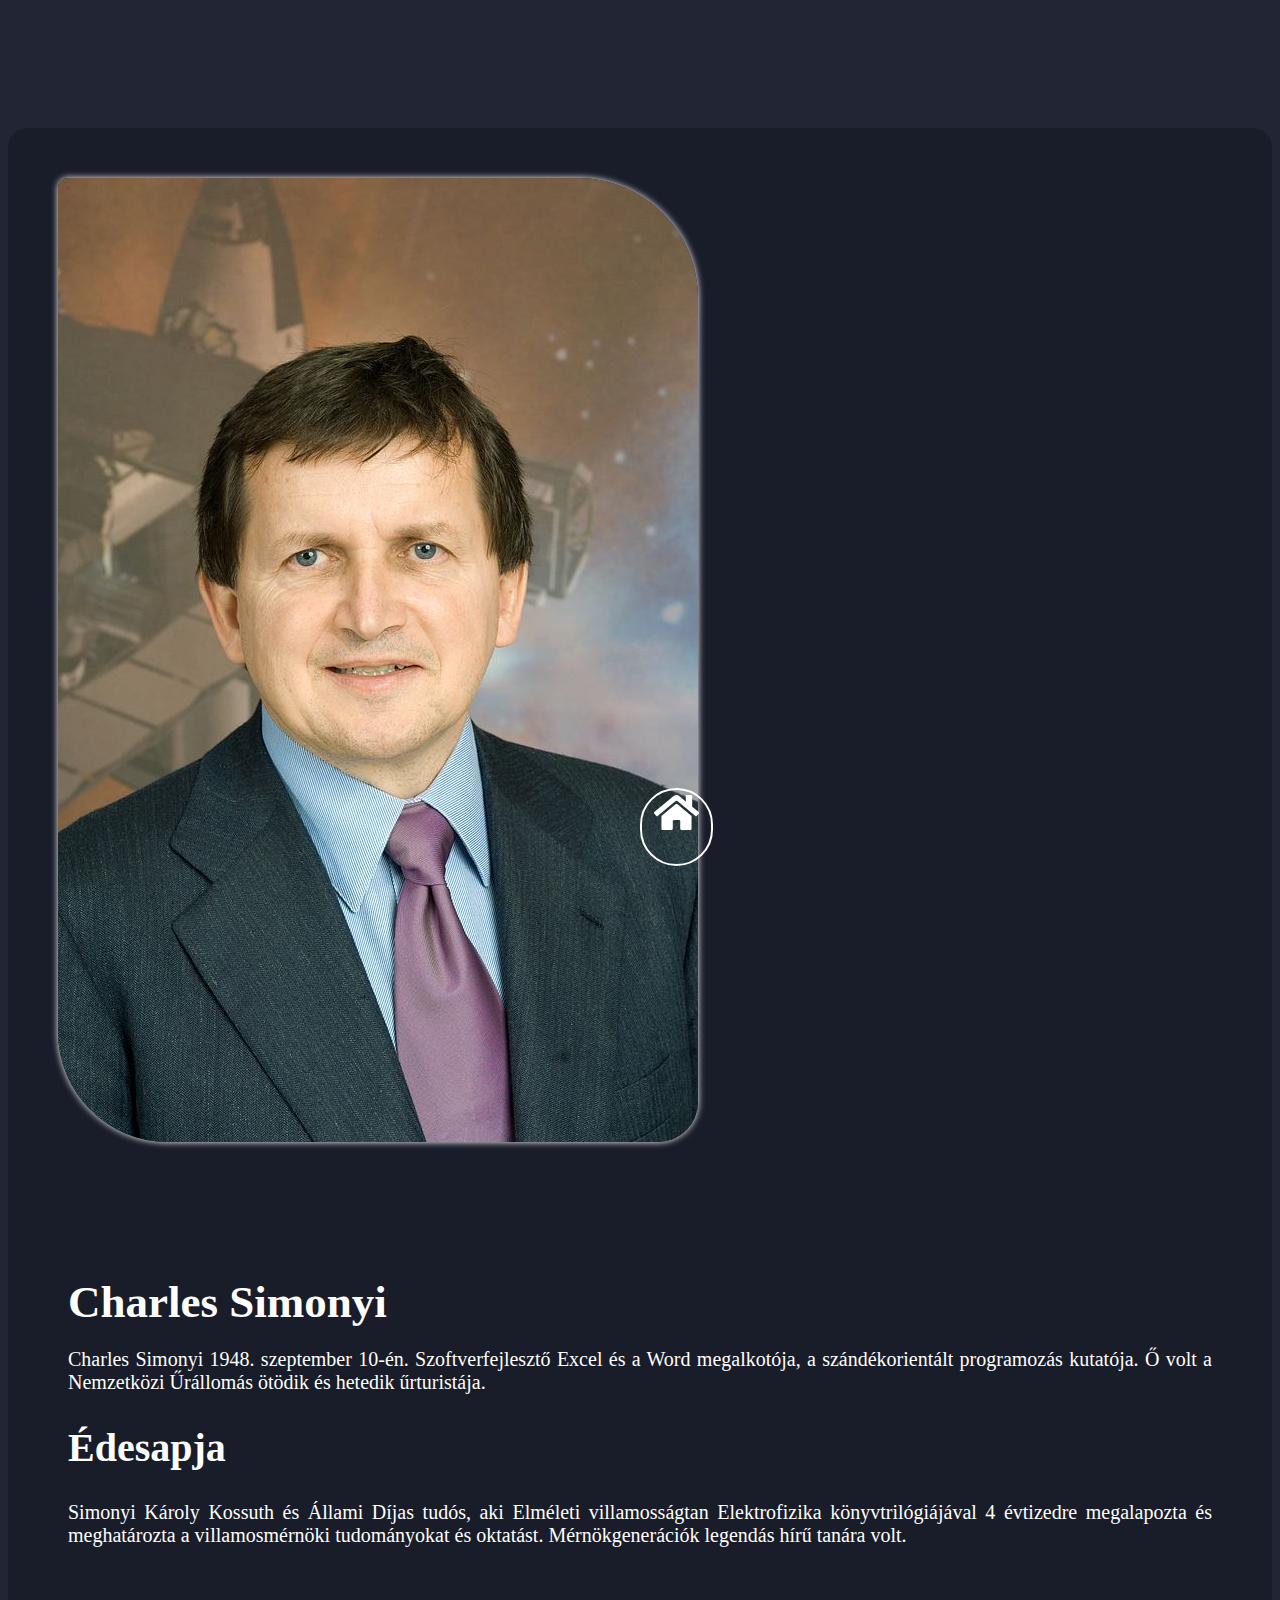
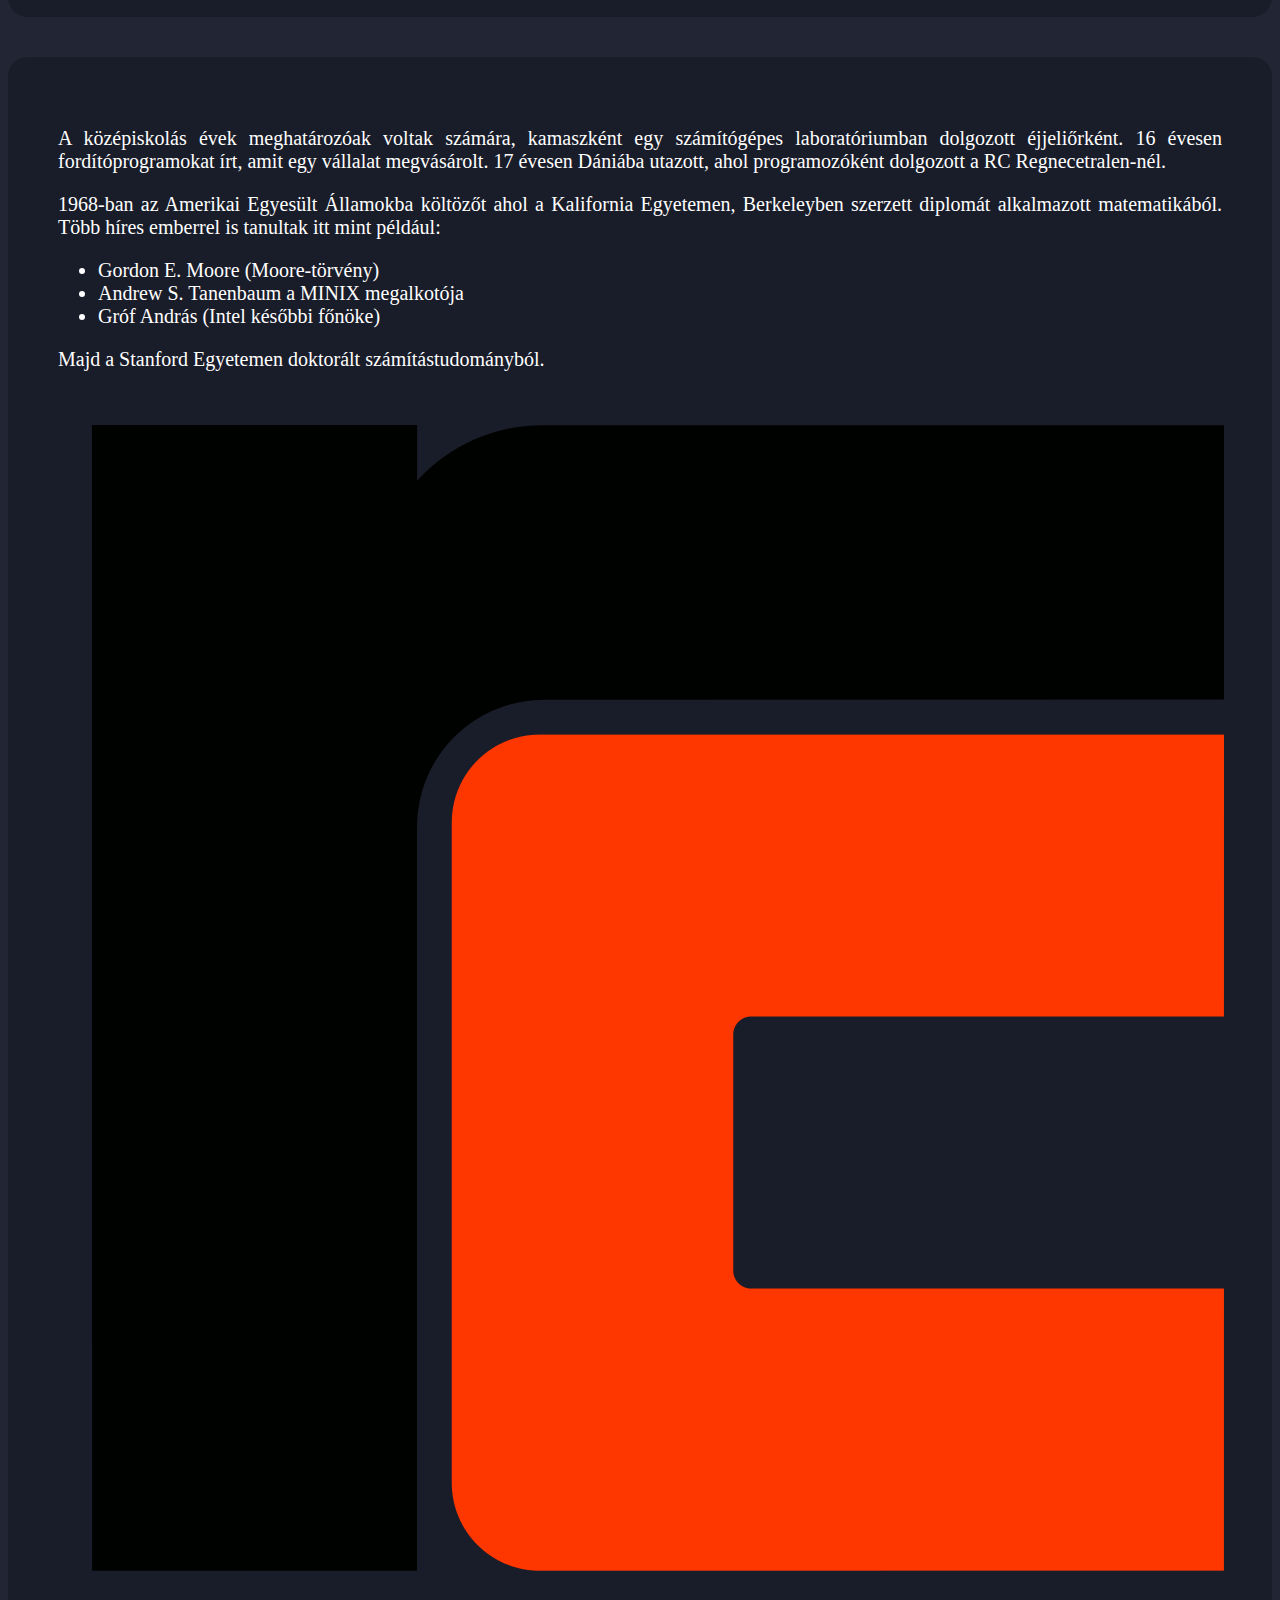
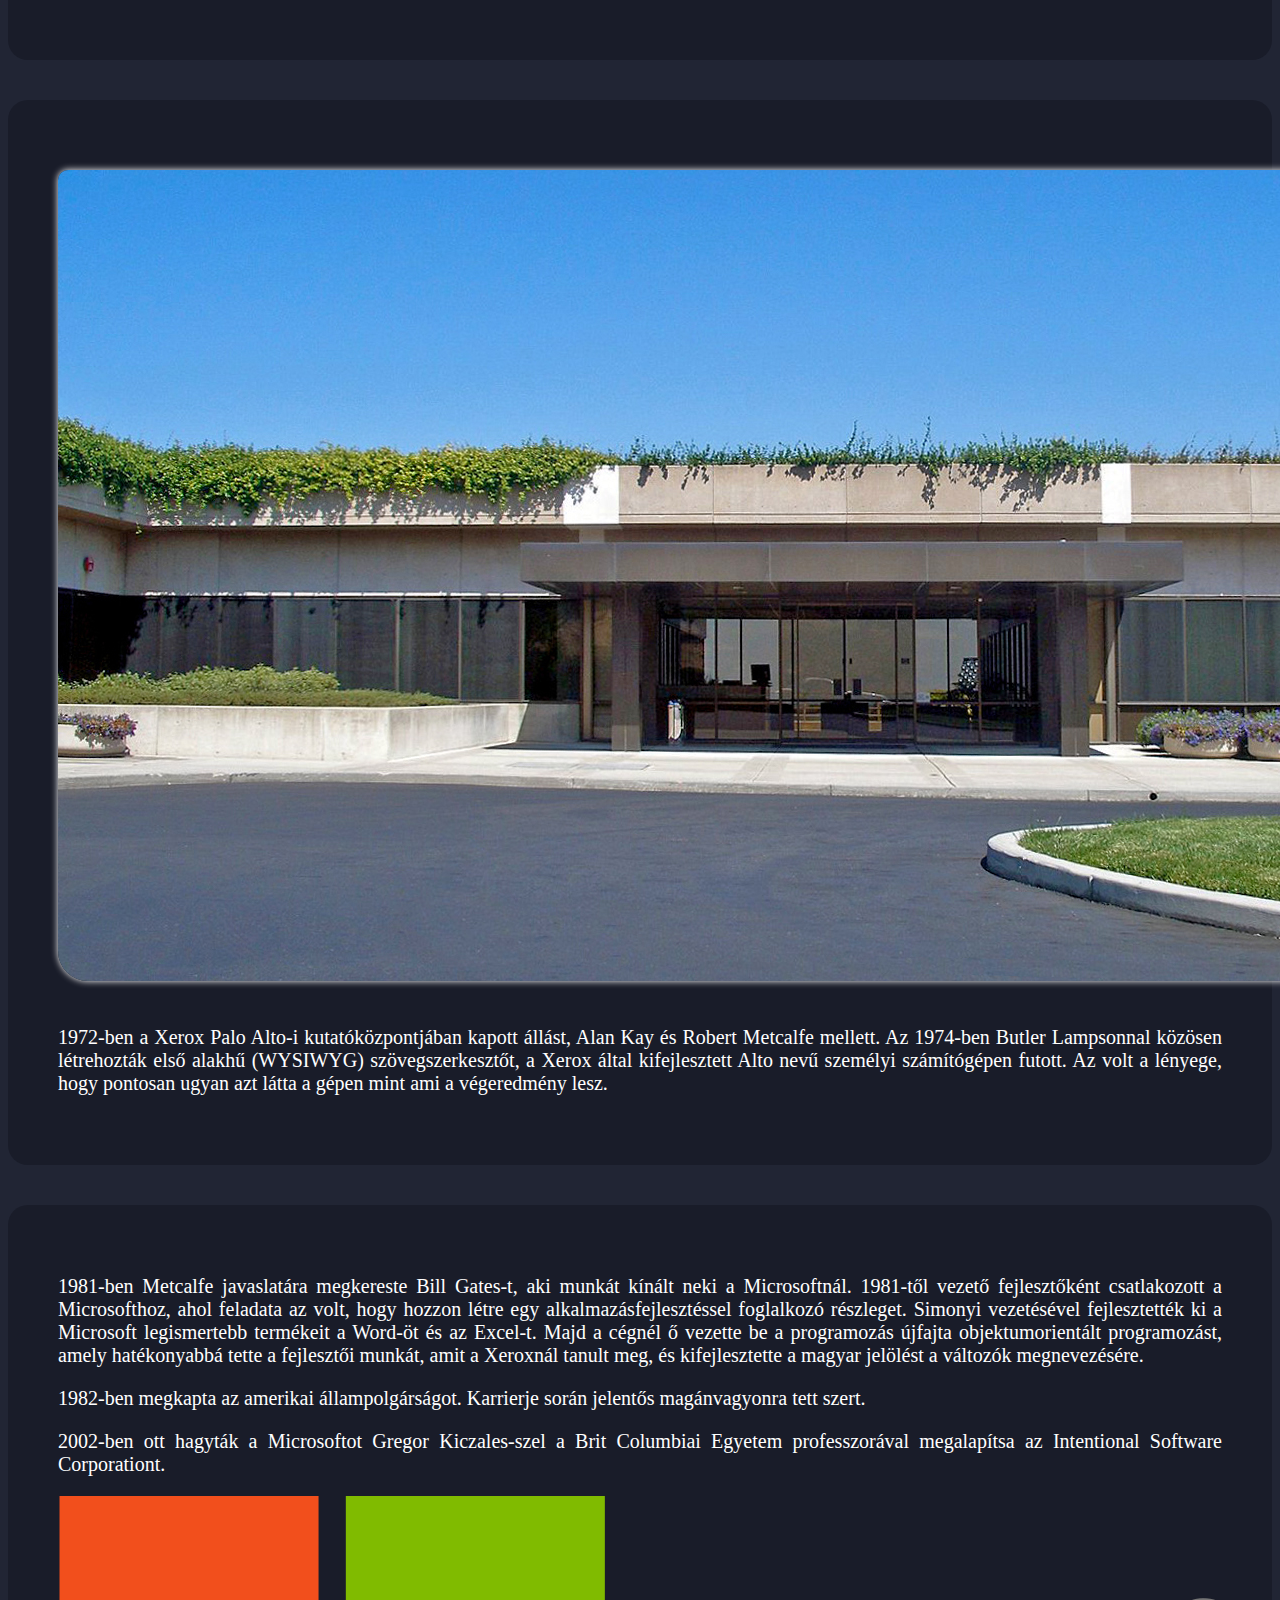
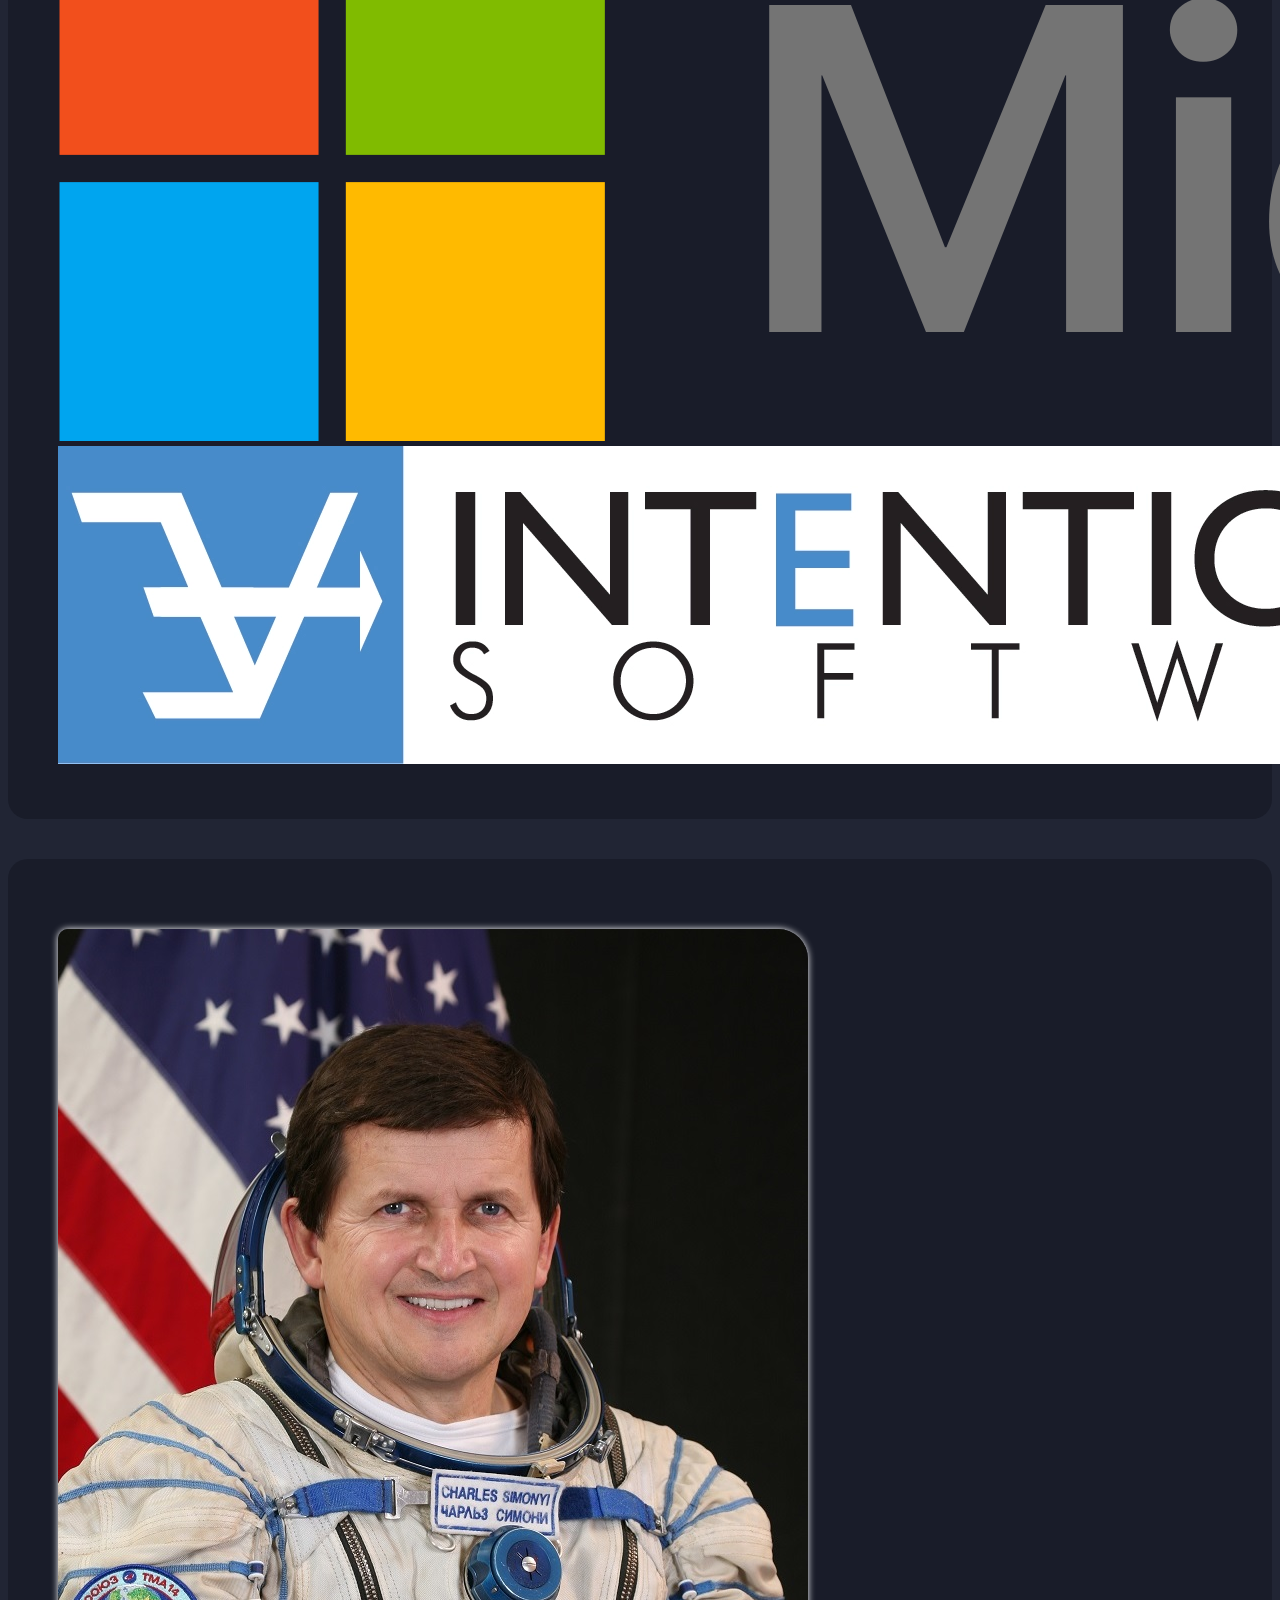
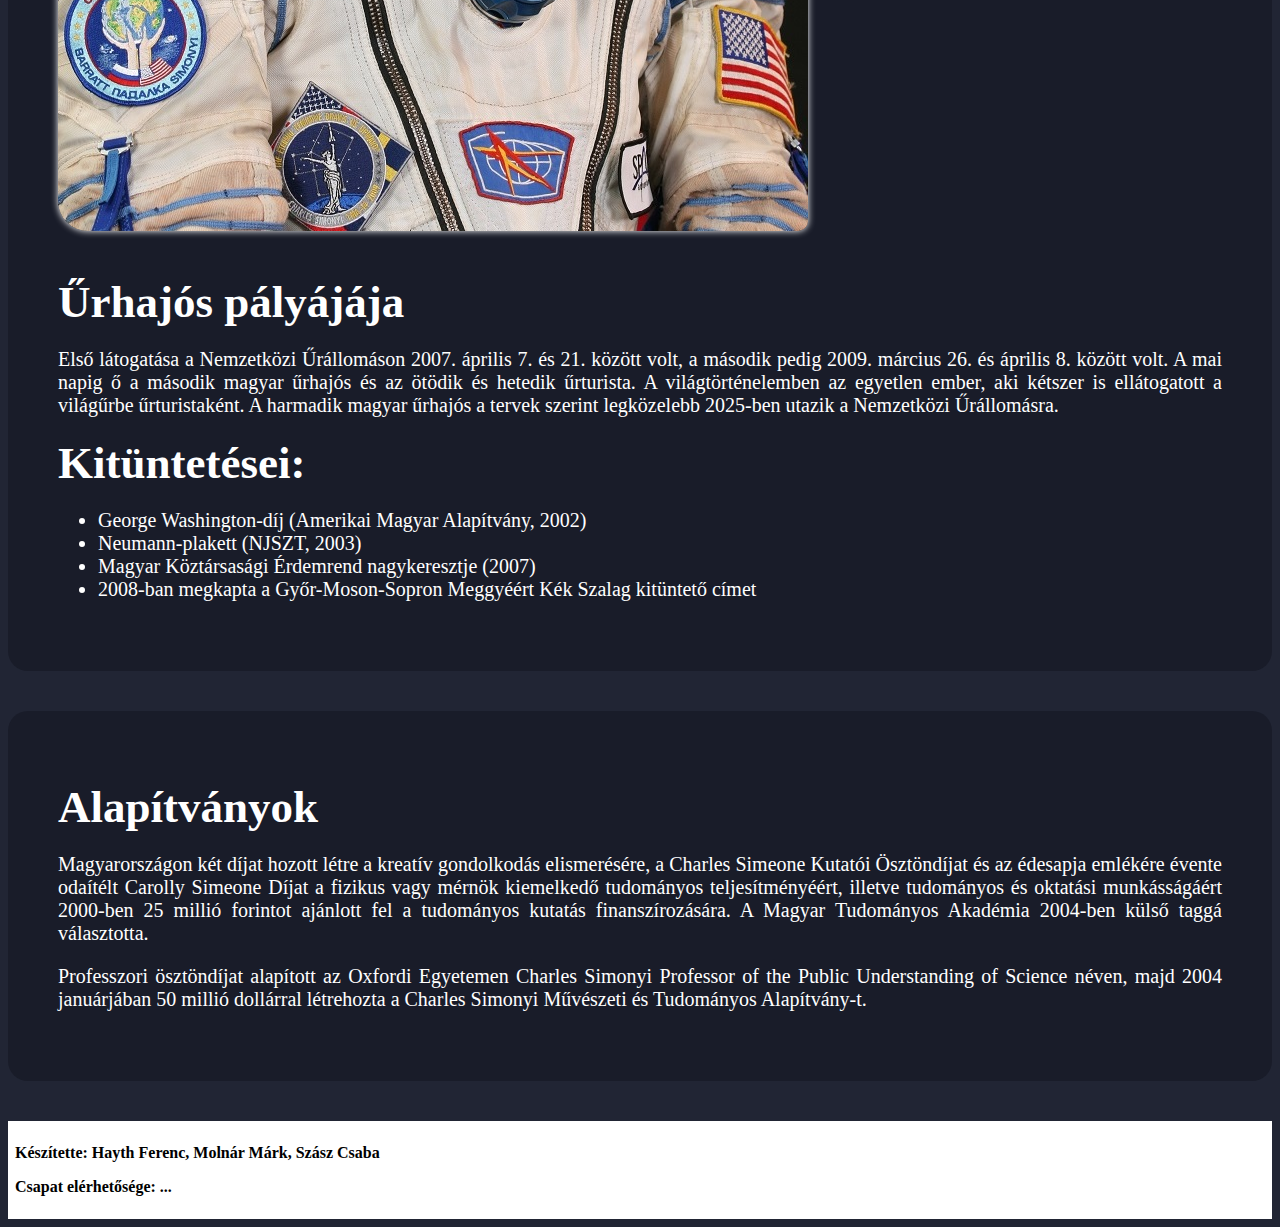
==== commit 7275ee45: "Hibák javítva" ====
--- a/Weblap/Charles-Simonyi.html
+++ b/Weblap/Charles-Simonyi.html
@@ -35,7 +35,7 @@
             <h1 class="mb-3">Charles Simonyi </h1>
             <p>Charles Simonyi 1948. szeptember 10-én. Szoftverfejlesztő Excel és a Word megalkotója, a szándékorientált programozás kutatója.  Ő volt a Nemzetközi Űrállomás ötödik és hetedik űrturistája.</p>
             <h2>Édesapja</h2>
-            <p>Simonyi Károly Kossuth és Állami Díjas tudós, aki Elméleti villamosságtan Elektrofizika könyvtrilógiájával 4 évtizedre megalapozta és meghatározta a villamosmérnöki tudományokat és oktatást. Mérnökgenerációk legendás hírű tanára volt</p>
+            <p>Simonyi Károly Kossuth és Állami Díjas tudós, aki Elméleti villamosságtan Elektrofizika könyvtrilógiájával 4 évtizedre megalapozta és meghatározta a villamosmérnöki tudományokat és oktatást. Mérnökgenerációk legendás hírű tanára volt.</p>
         </div>
     </div>
 
--- a/Weblap/css/style.css
+++ b/Weblap/css/style.css
@@ -158,14 +158,16 @@
 /* Aloldal vissza a kezdőlapra */
 .main-home-button{
     position: sticky;
-    margin-left: 15px;
     top: 50%;
+    width: 70px;
+    height: 70px;
+    left: 30px;
 }
 
 @media (max-width: 1340px){
     .main-home-button{
         margin-left: 50%;
-        top: 95%;
+        top: 88%;
     }
 }
 
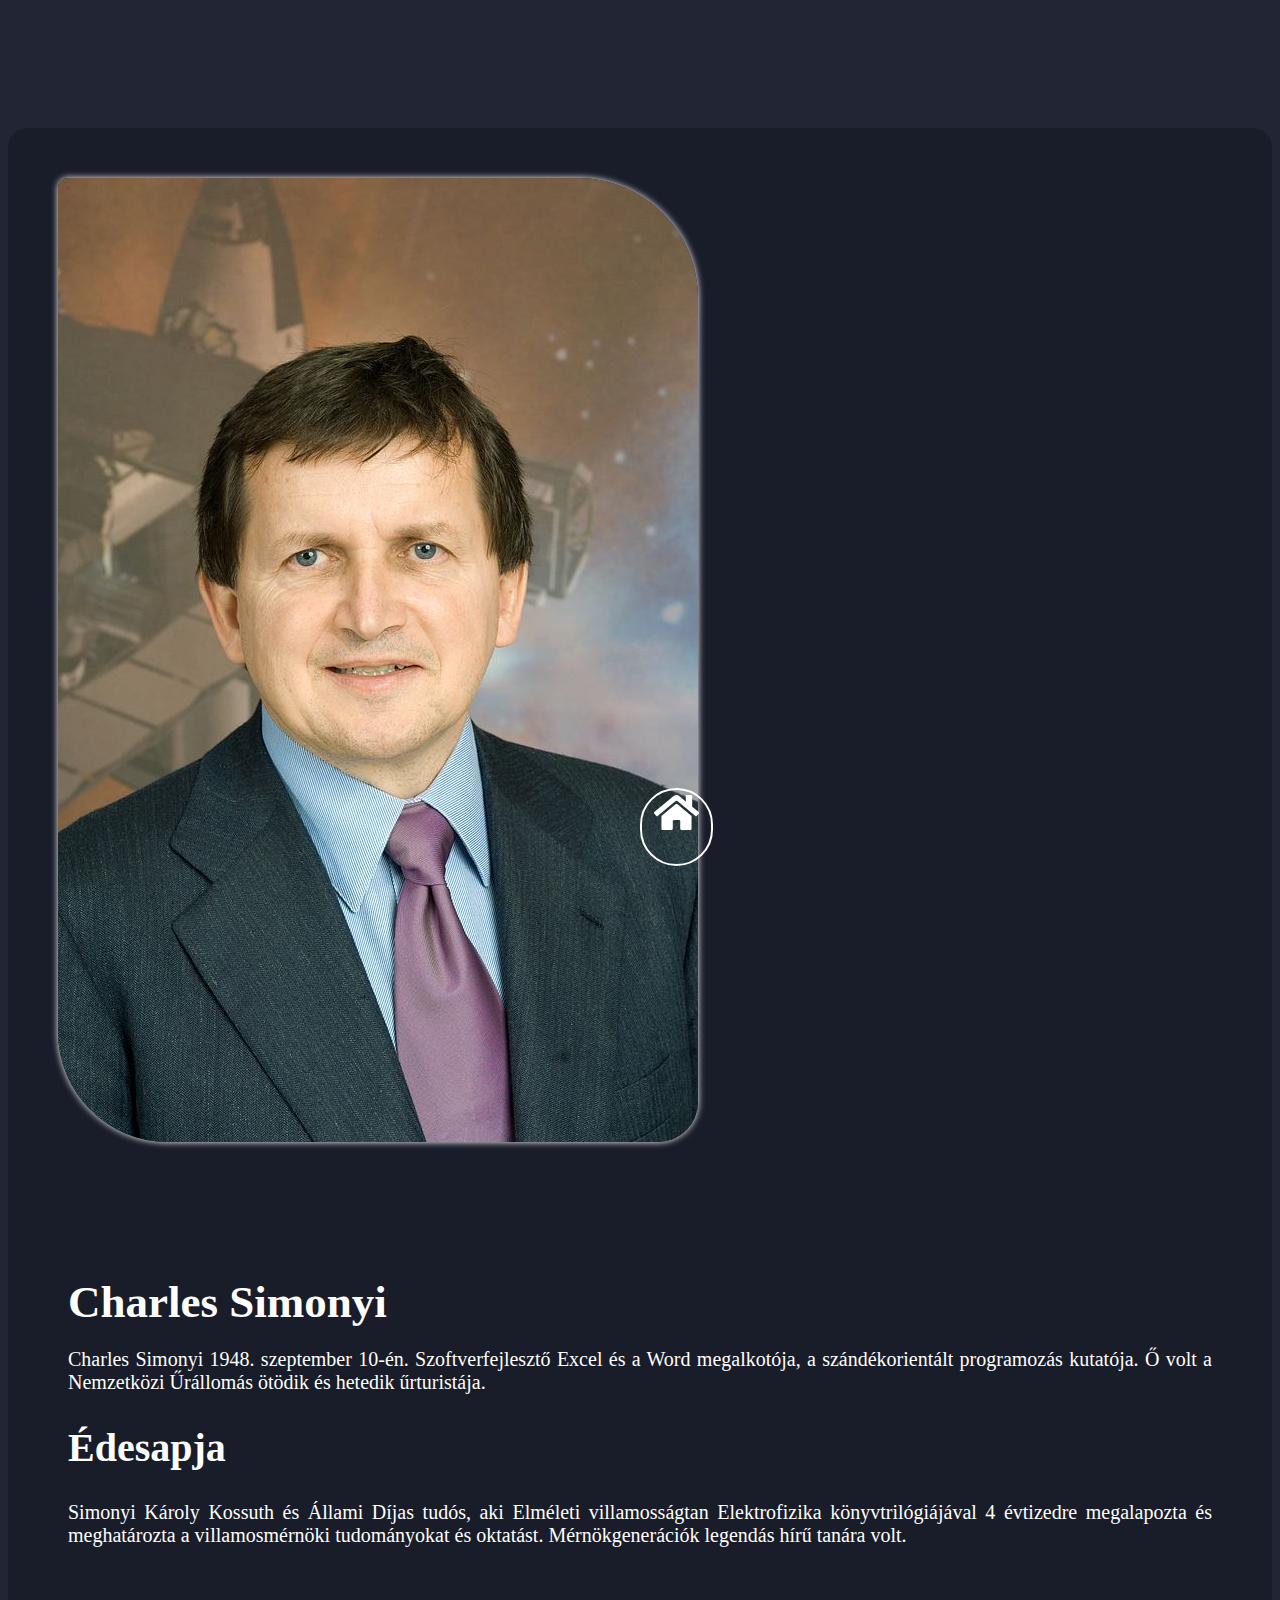
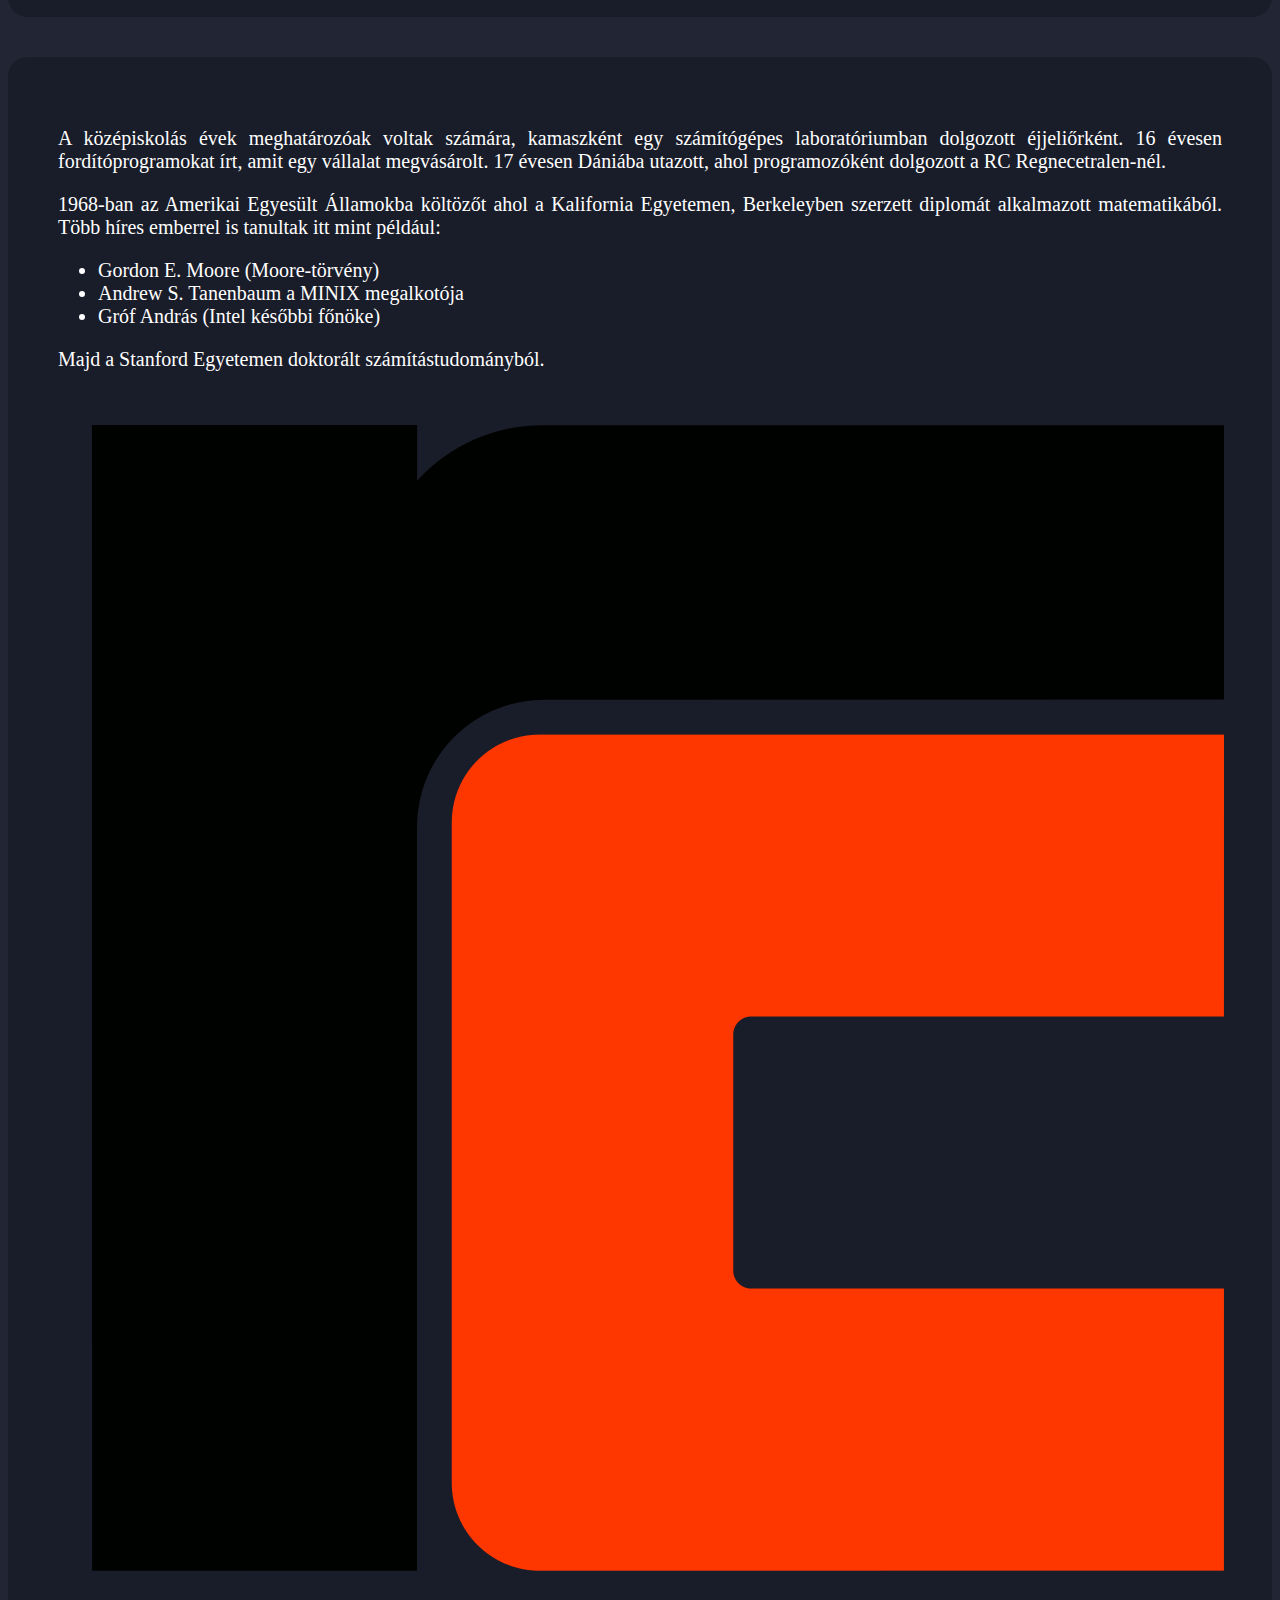
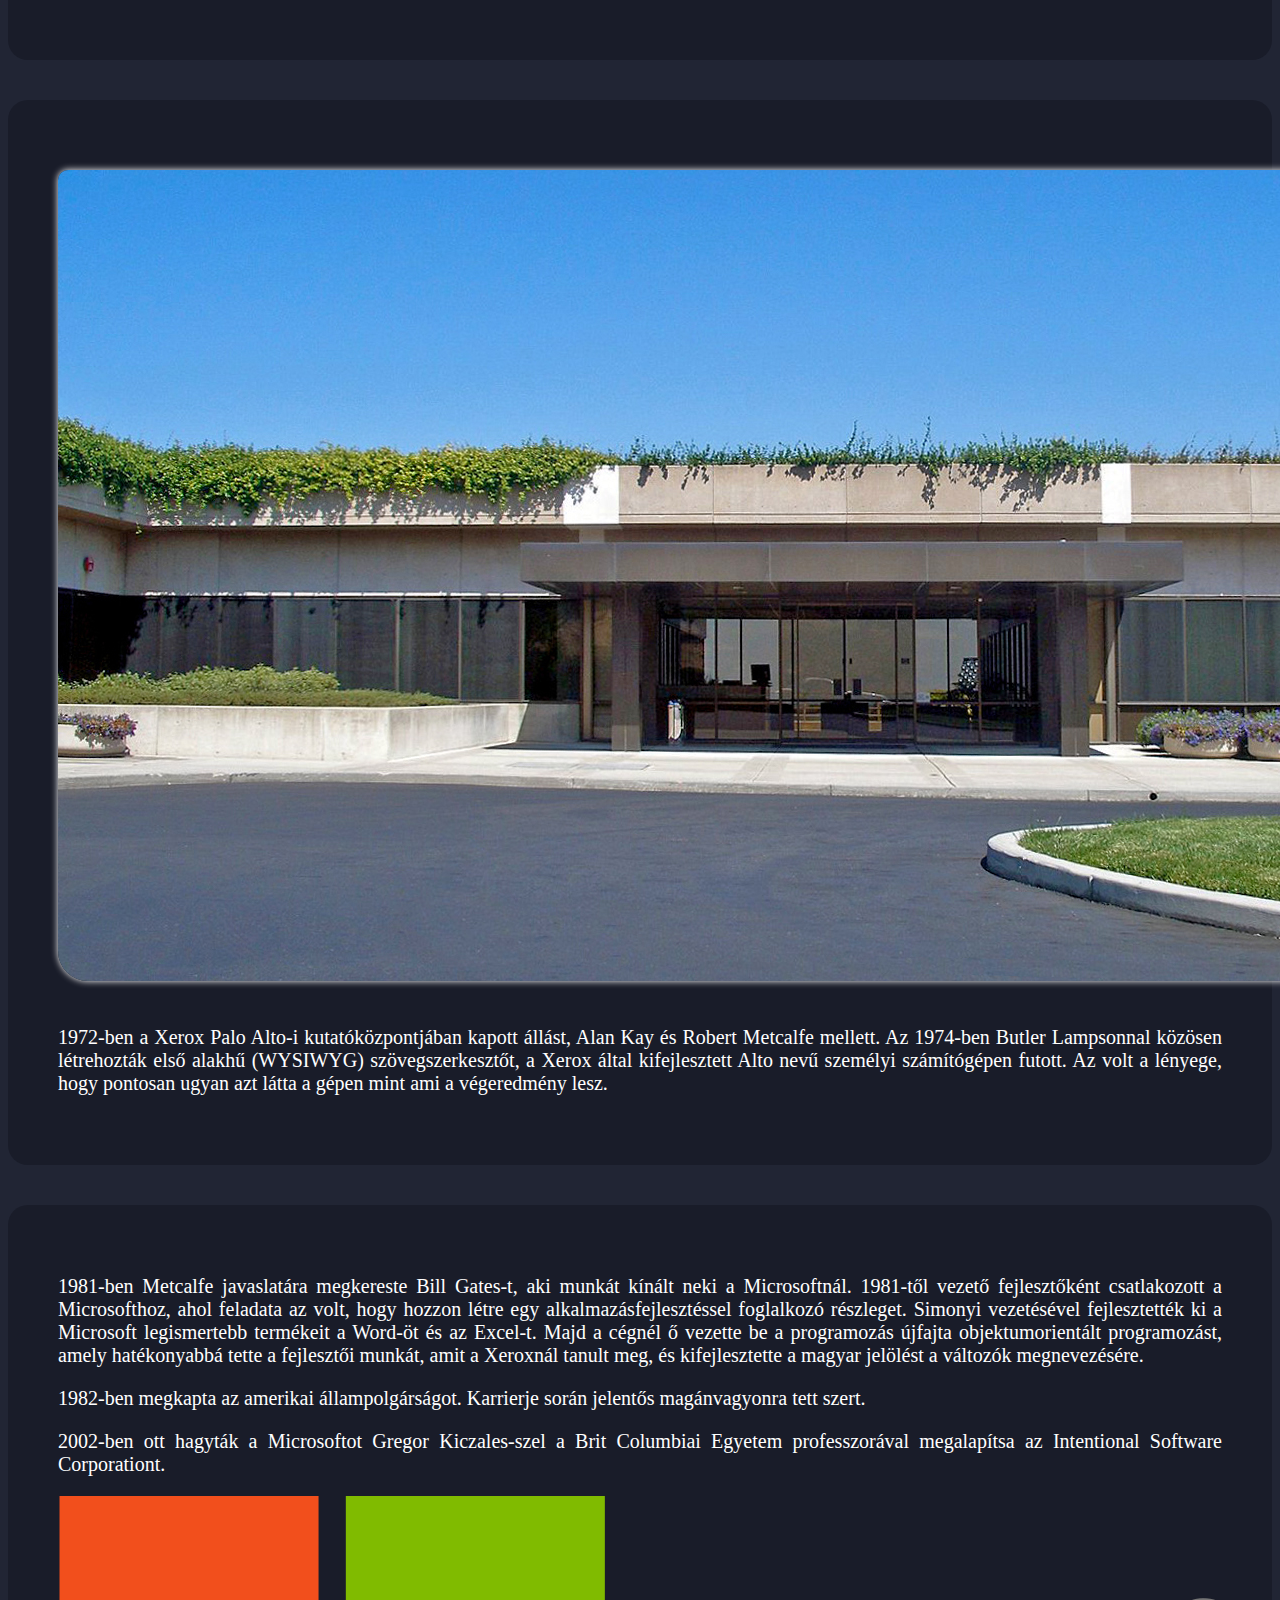
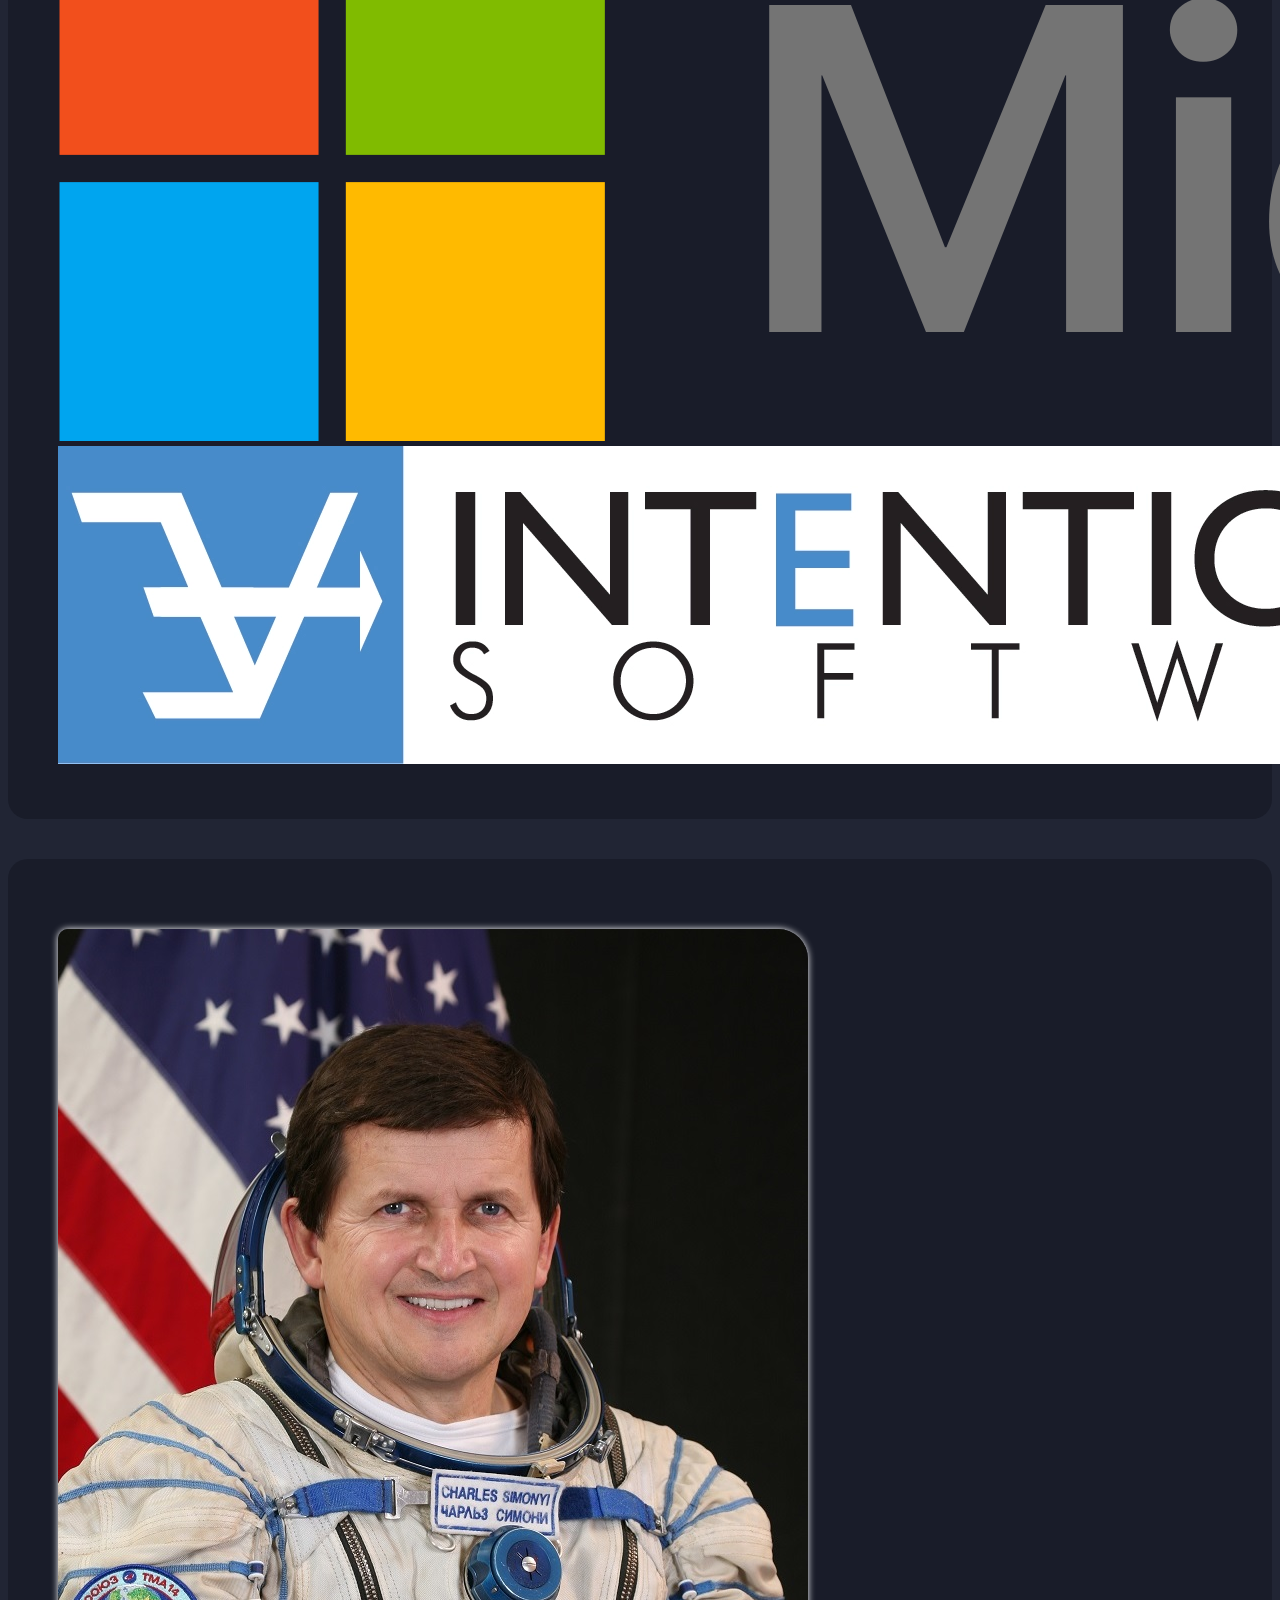
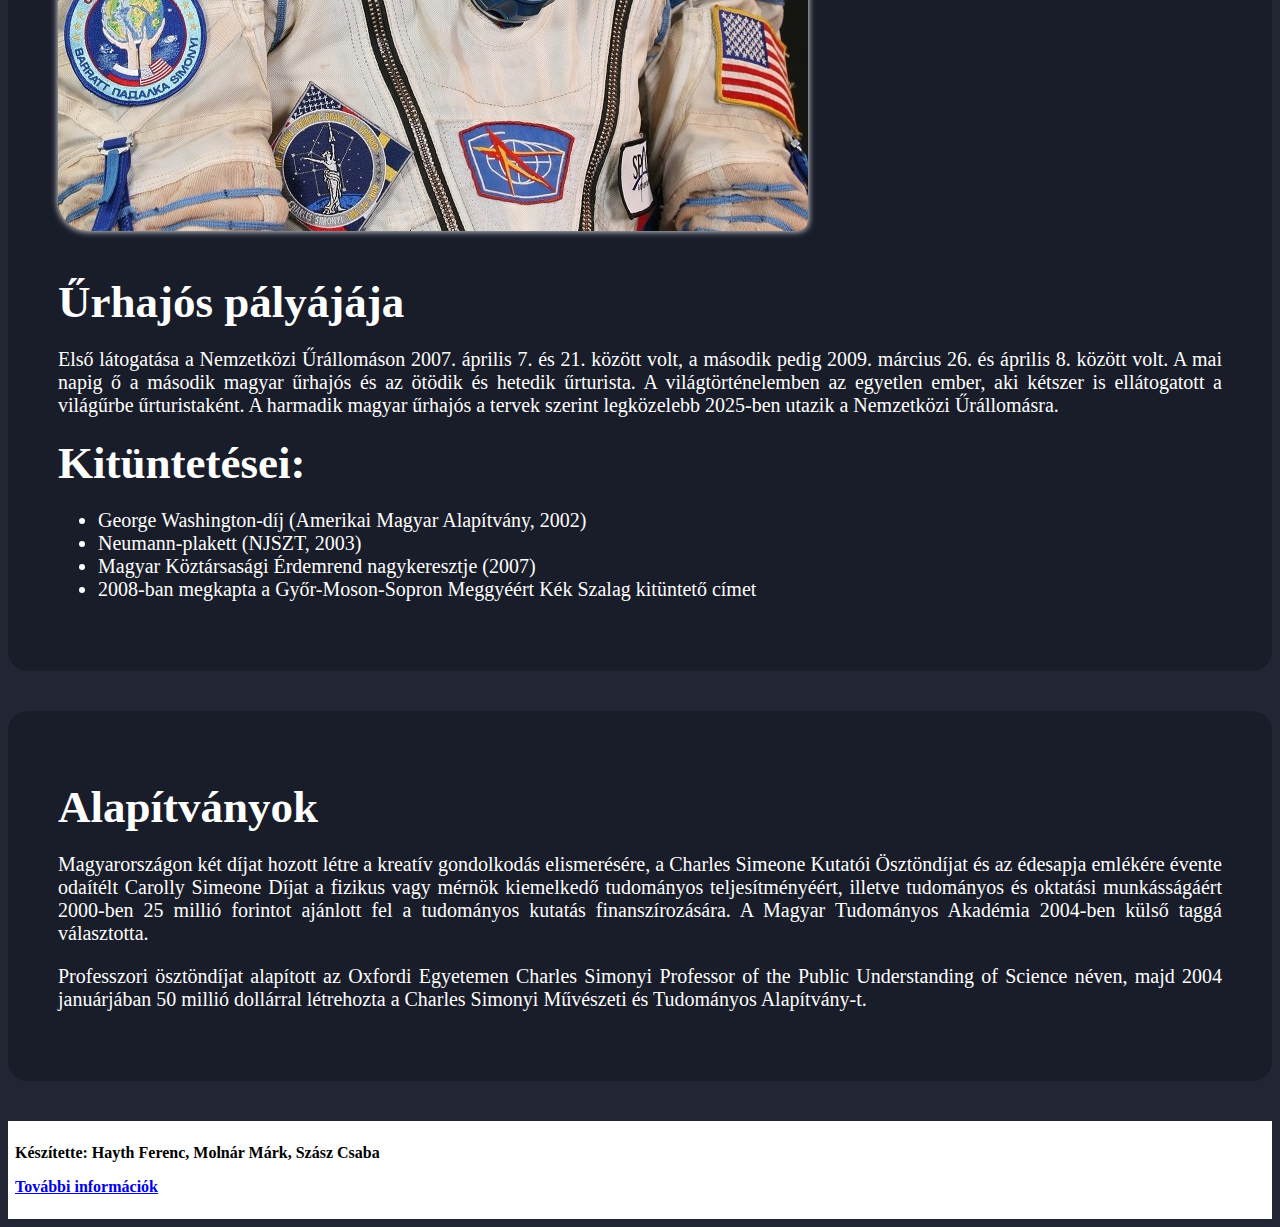
==== commit 2128c29f: "Információk aloldal létrehozva" ====
--- a/Weblap/Charles-Simonyi.html
+++ b/Weblap/Charles-Simonyi.html
@@ -8,9 +8,6 @@
     <link href="https://cdn.jsdelivr.net/npm/bootstrap@5.0.2/dist/css/bootstrap.min.css" rel="stylesheet" integrity="sha384-EVSTQN3/azprG1Anm3QDgpJLIm9Nao0Yz1ztcQTwFspd3yD65VohhpuuCOmLASjC" crossorigin="anonymous">
     <link rel="stylesheet" href="css/style.css">
     <link rel="stylesheet" href="https://cdnjs.cloudflare.com/ajax/libs/font-awesome/5.15.4/css/all.min.css">
-
-
-
 </head>
 <body>
 <!-- Vissza gomb -->
@@ -111,7 +108,7 @@
 <!-- Lábléc -->
 <footer class="mt-4">
     <p class="text-center">Készítette: Hayth Ferenc, Molnár Márk, Szász Csaba</p>
-    <p class="text-center">Csapat elérhetősége: ...</p>
+    <p class="text-center"><a href="informaciok.html">További információk</a></p>
 </footer>
 </body>
 </html>
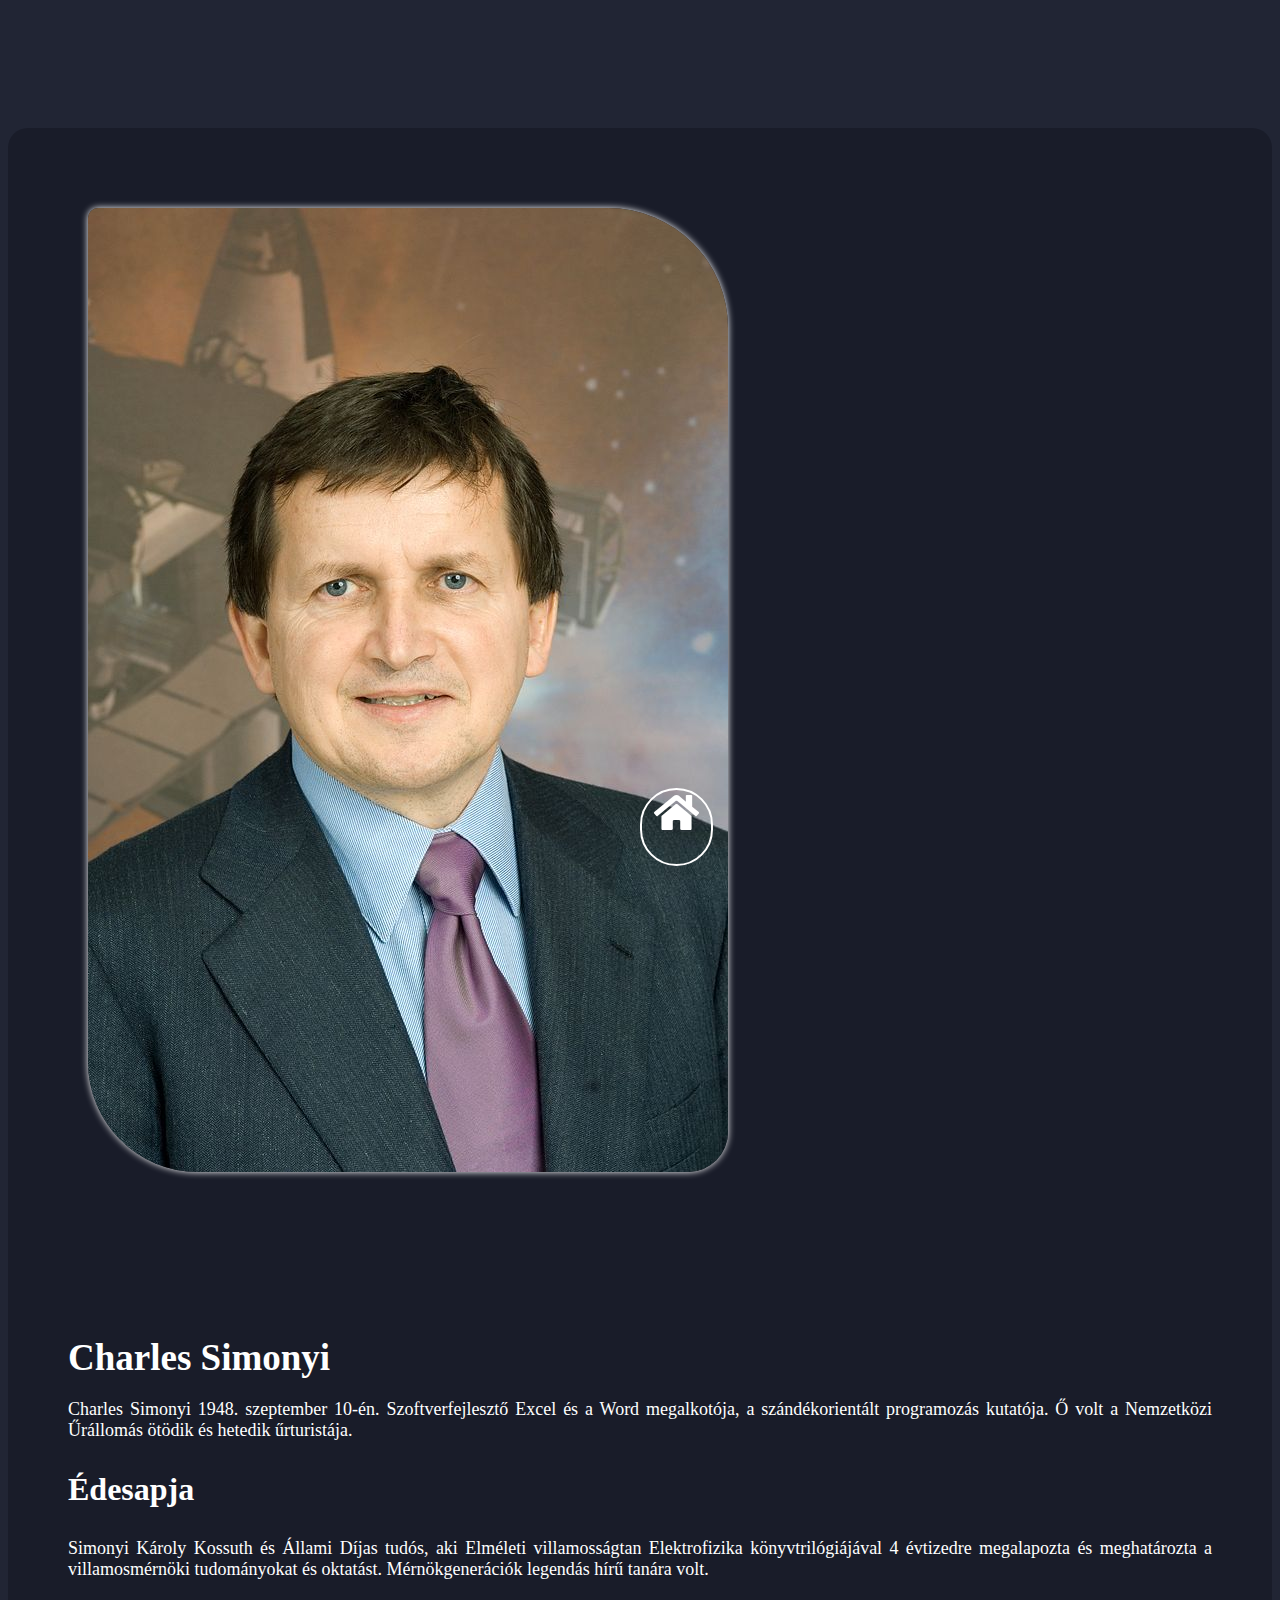
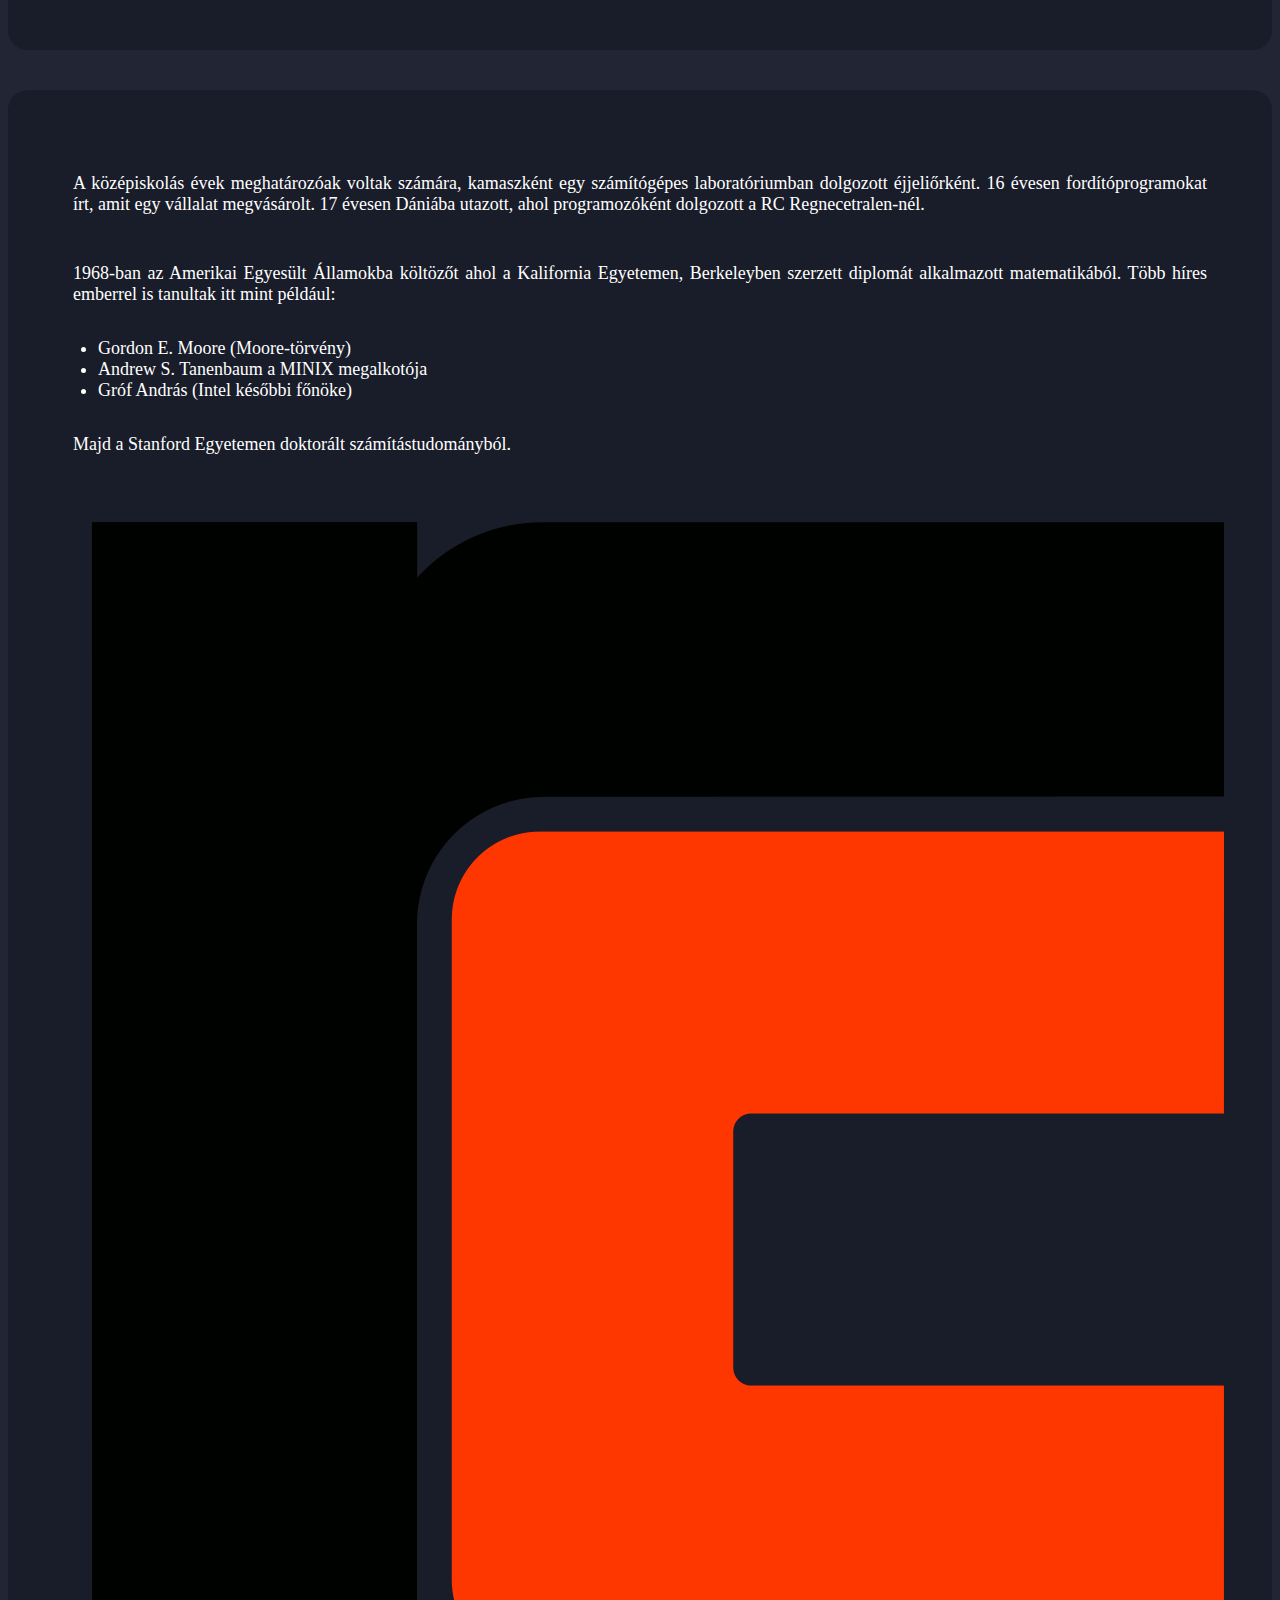
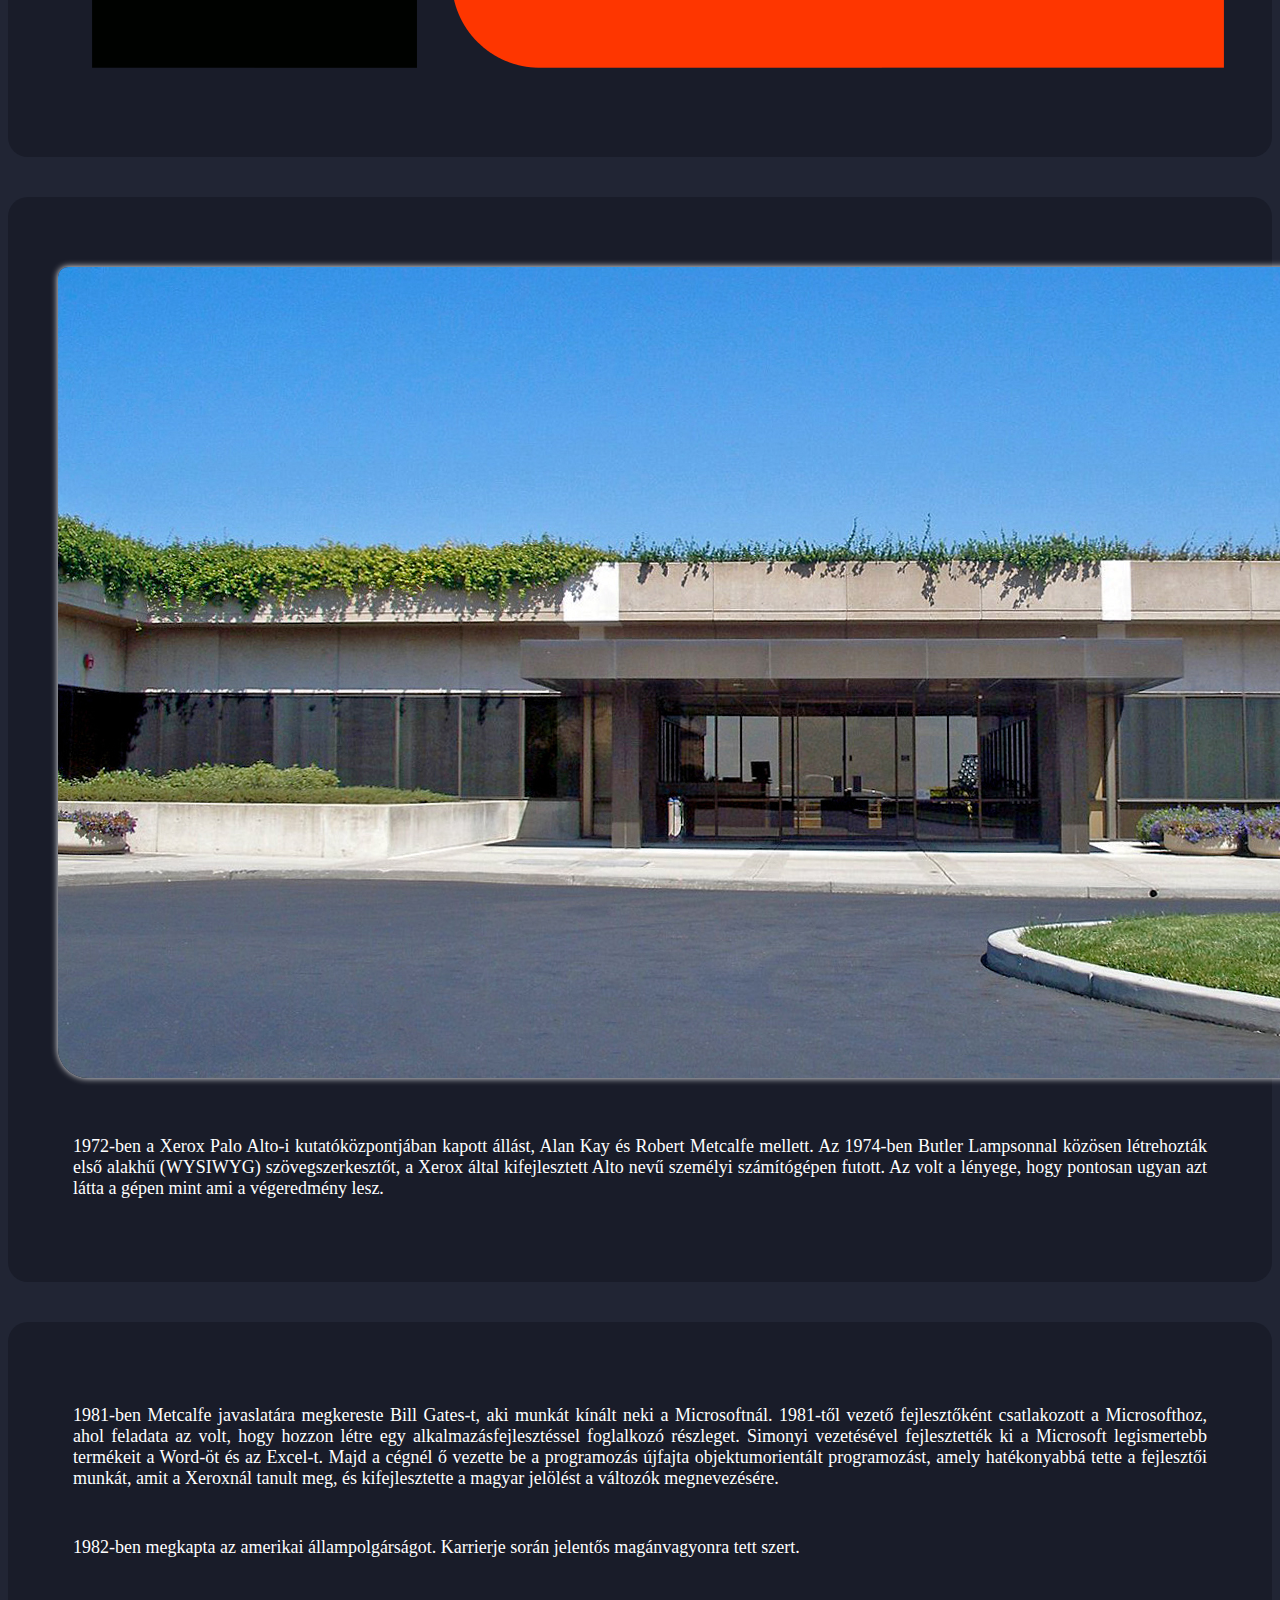
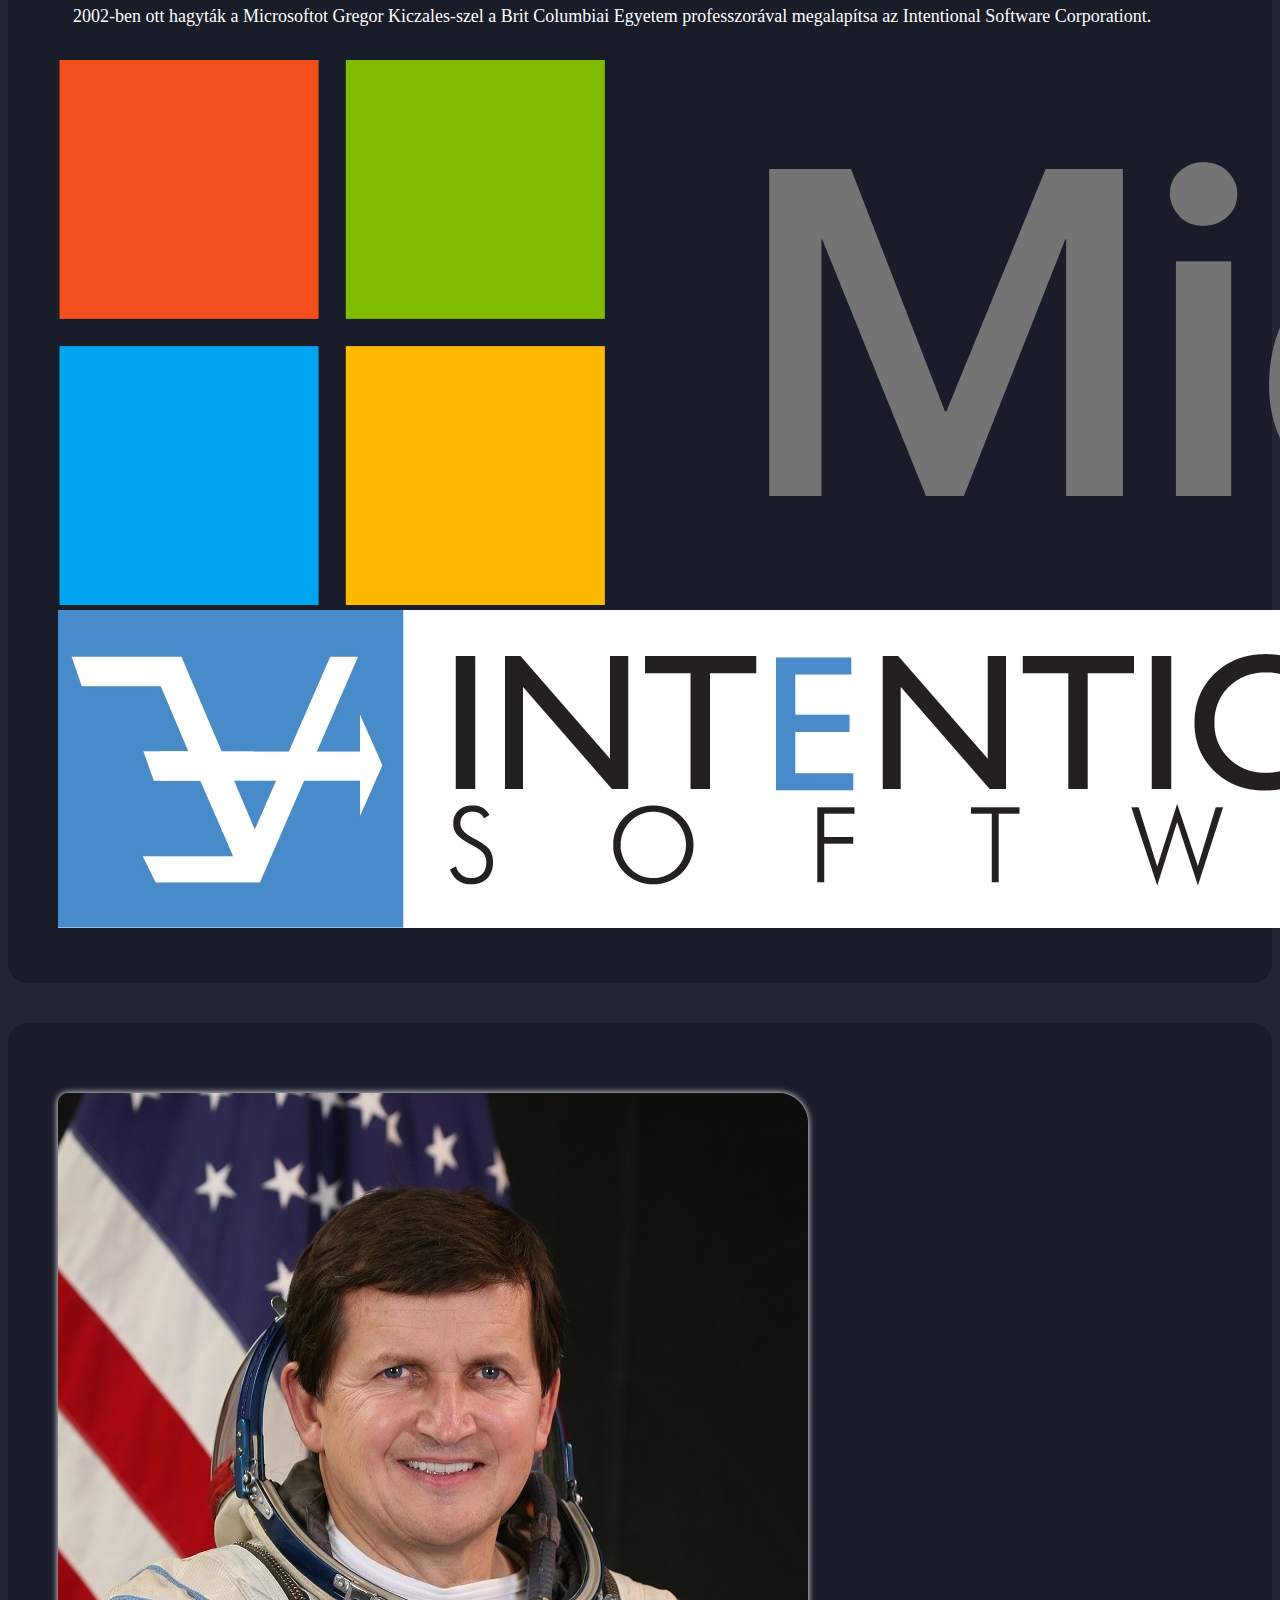
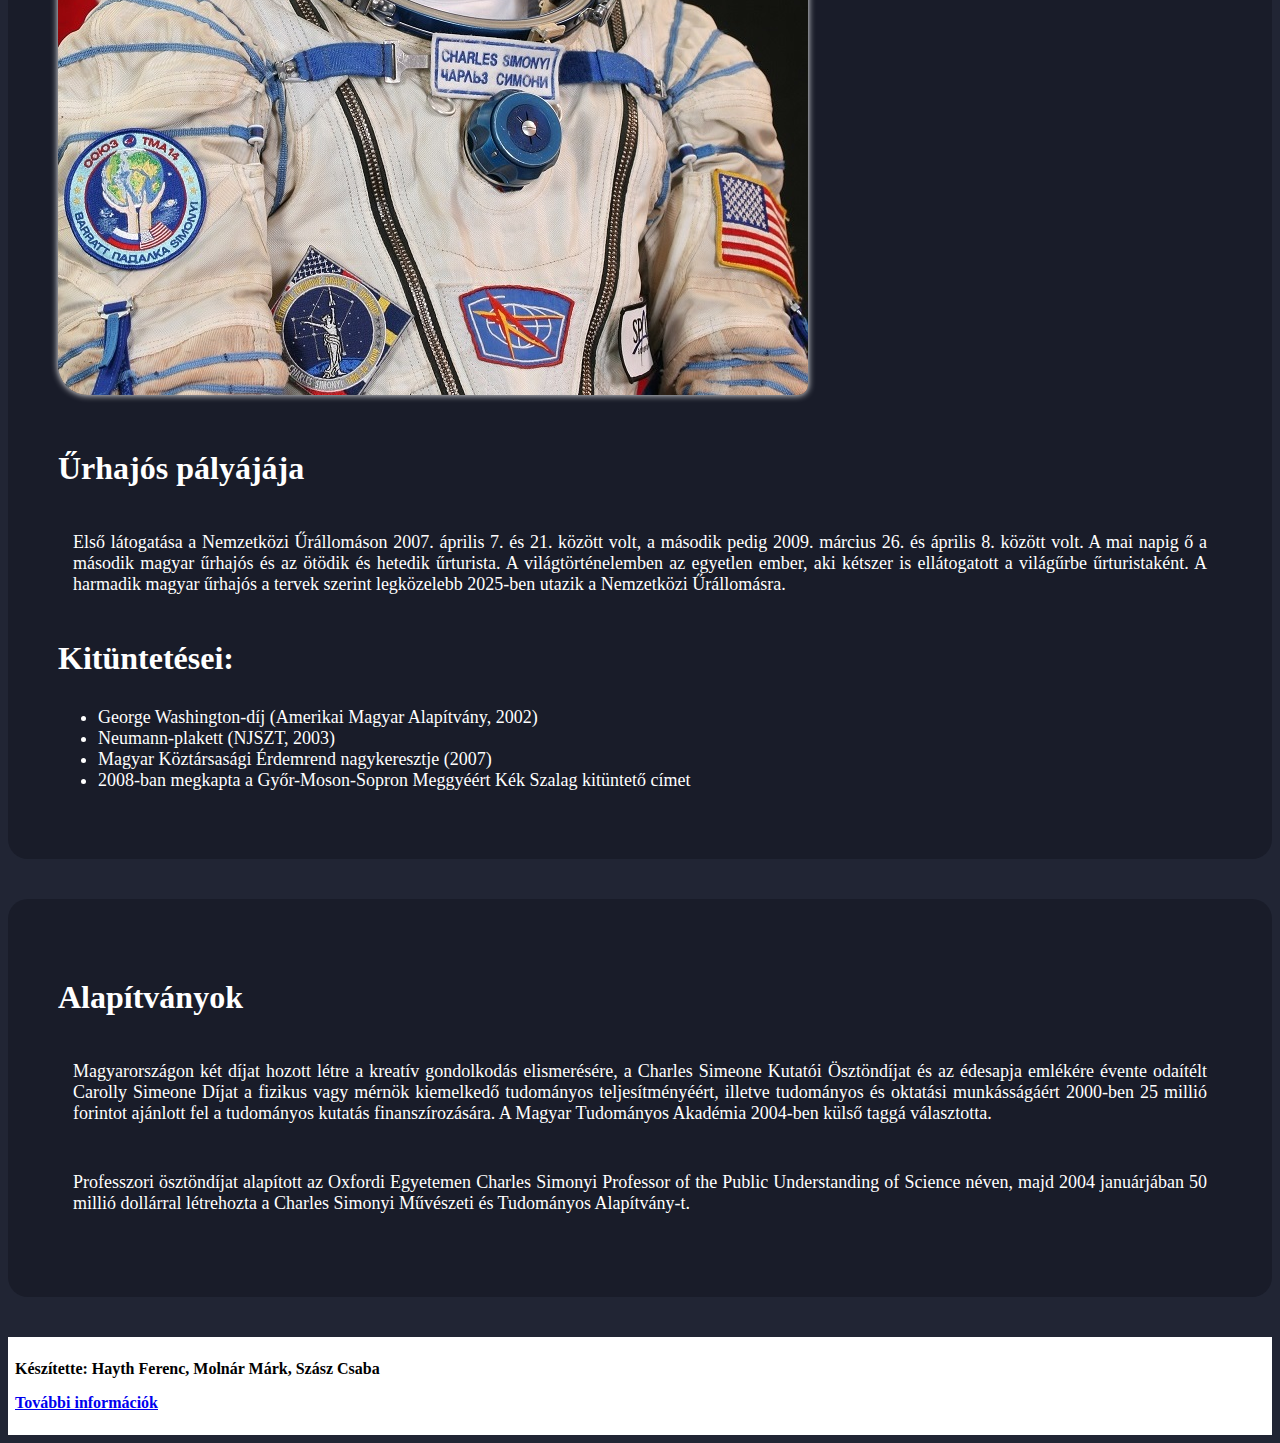
==== commit b3c8f095: "aloldal betűméretek állítva" ====
--- a/Weblap/Charles-Simonyi.html
+++ b/Weblap/Charles-Simonyi.html
@@ -48,7 +48,7 @@
             </ul>
             <p>Majd a Stanford Egyetemen doktorált számítástudományból. </p>
         </div>
-        <div class="col-lg-4 col-md-12">
+        <div class="col-lg-4 col-md-12 p-3">
             <img src="imgs/Regnecentralen_logo.png" alt="Regnecentralen logo" class="img-fluid">
         </div>
     </div>
--- a/Weblap/css/style.css
+++ b/Weblap/css/style.css
@@ -97,12 +97,13 @@
 }
 
 .person .start div:first-child{
-    padding: 50px;
+    padding: 80px;
 }
 
 .person .start img{
     border-radius: 10px 120px 40px 110px;
     box-shadow: 0px 0px 7px #fff;
+
 }
 
 
@@ -110,16 +111,16 @@
     padding: 60px;
 }
 
-.person .text h1, .person .career h2{
+.person .text h1{
     
     margin: 20px 0; 
-    font-size: 45px;
+    font-size: 37px;
     font-weight: bolder;
 }
 
-.person .text h2{
+.person .text h2, .person .career h2{
     margin: 30px 0;
-    font-size: 40px;
+    font-size: 32px;
     font-weight: bolder;
 
 }
@@ -127,7 +128,7 @@
 .person .text p{
     margin: 10px 0;
     text-align: justify;
-    font-size: 20px;
+    font-size: 18px;
 }
 
 .person .career{
@@ -136,8 +137,12 @@
     border-radius: 20px;
     animation: glowing-blue var(--animation-set);
     padding: 50px;
-    font-size: 20px;
+    font-size: 18px;
     text-align: justify;
+}
+
+.person .career p{
+    padding: 15px;
 }
 
 .border-radius-img{
@@ -225,7 +230,27 @@
     color: rgba(251, 251, 251); 
     animation: glowing-blue var(--animation-set);
 }
-  
+/* Információk */
+#creators{
+    color: #fff;
+    background-color: var(--card-color);
+    padding: 20px;
+    border-radius: 15px;
+    animation: glowing-blue var(--animation-set);
+    margin: 30px 0;
+}
+
+
+
+.source{
+    margin: 50px 0;
+    color: #fff;
+    background-color: var(--card-color);
+    padding: 20px;
+    border-radius: 15px;
+    animation: glowing-blue var(--animation-set);
+}
+
 
 /* Animációk */
 
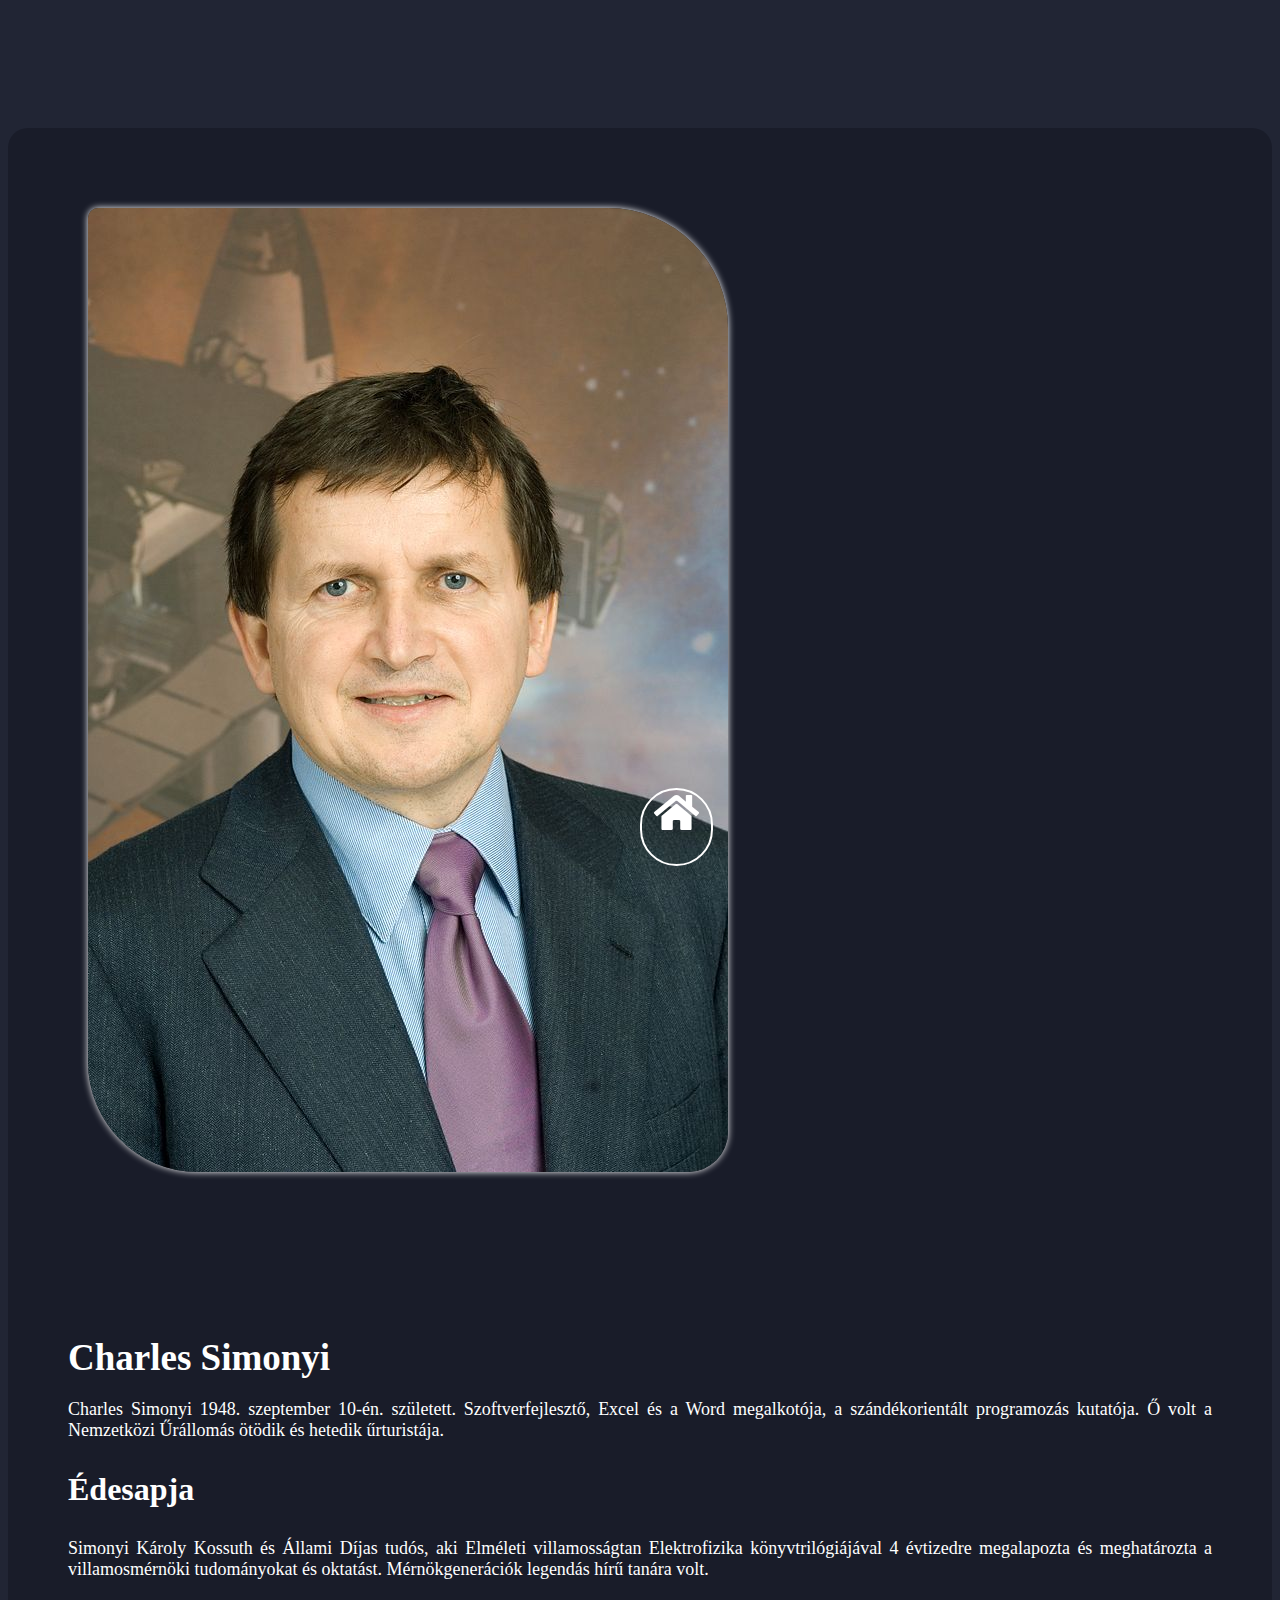
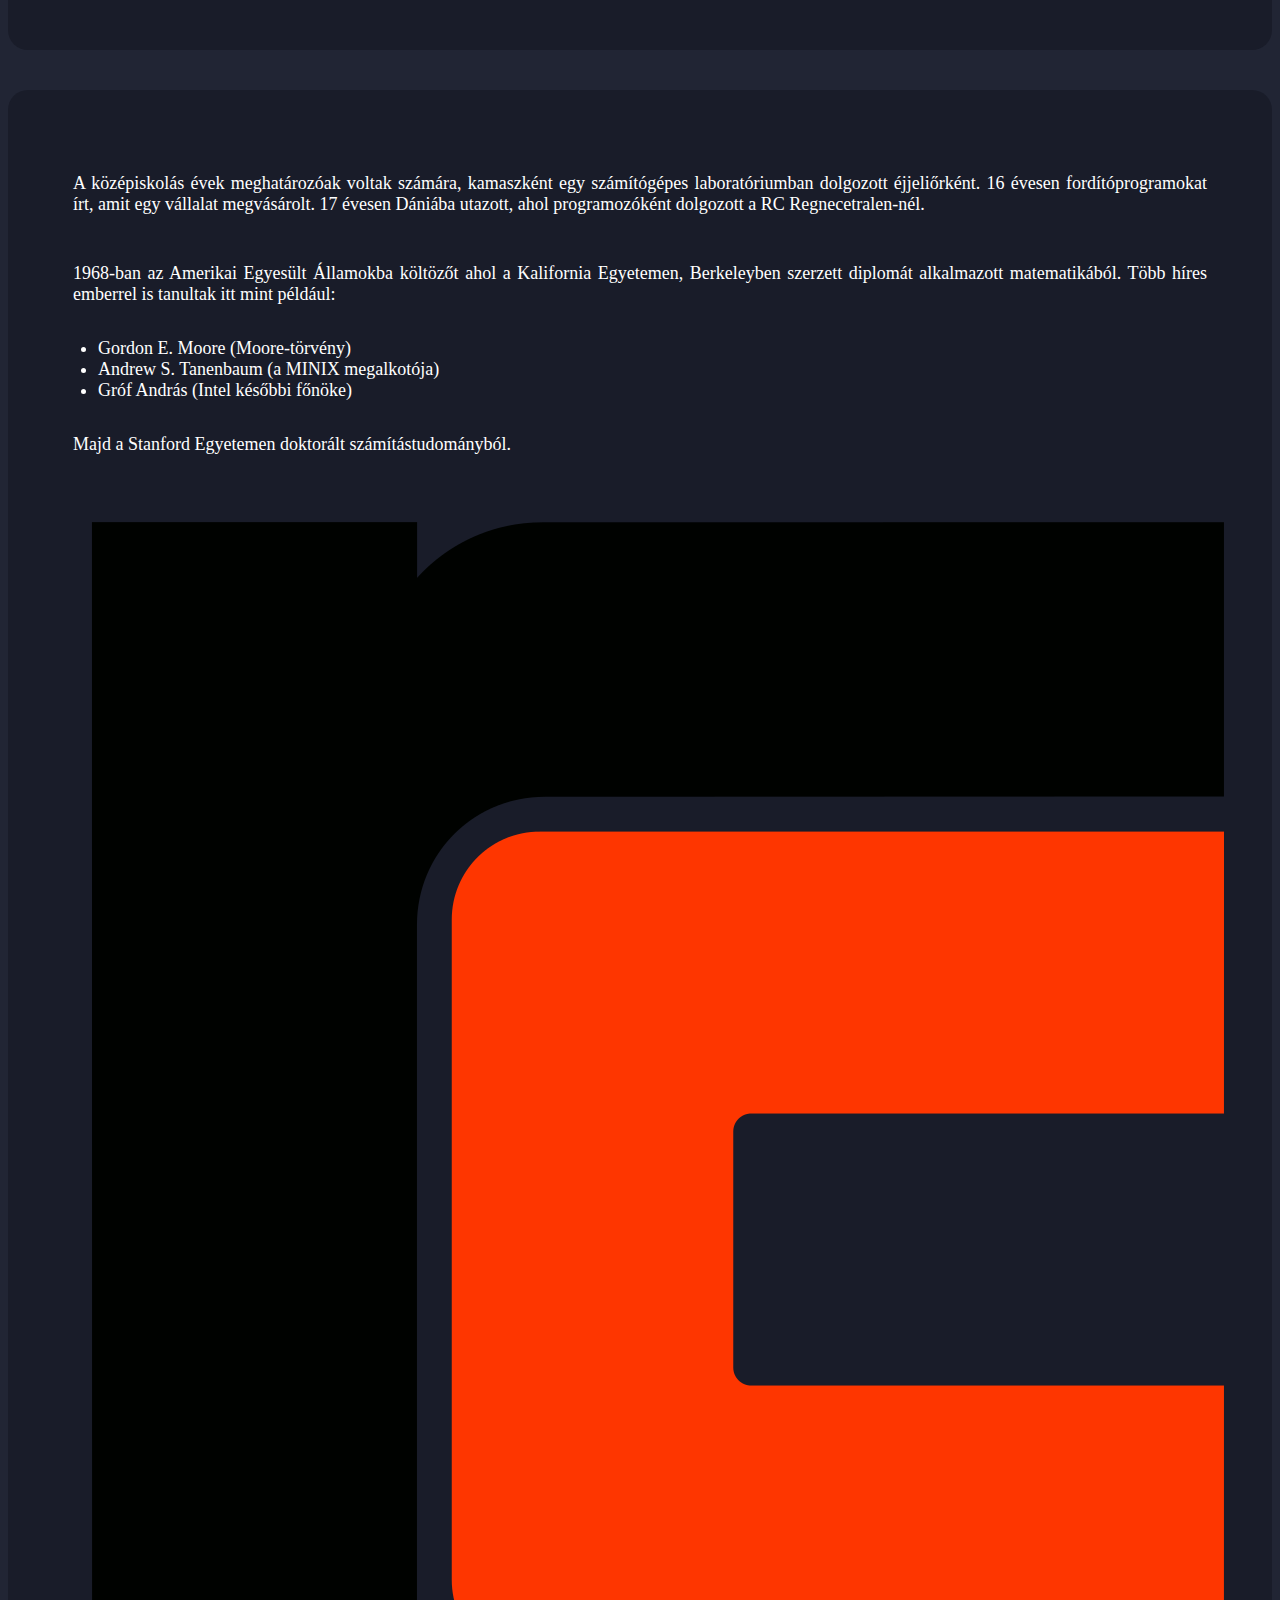
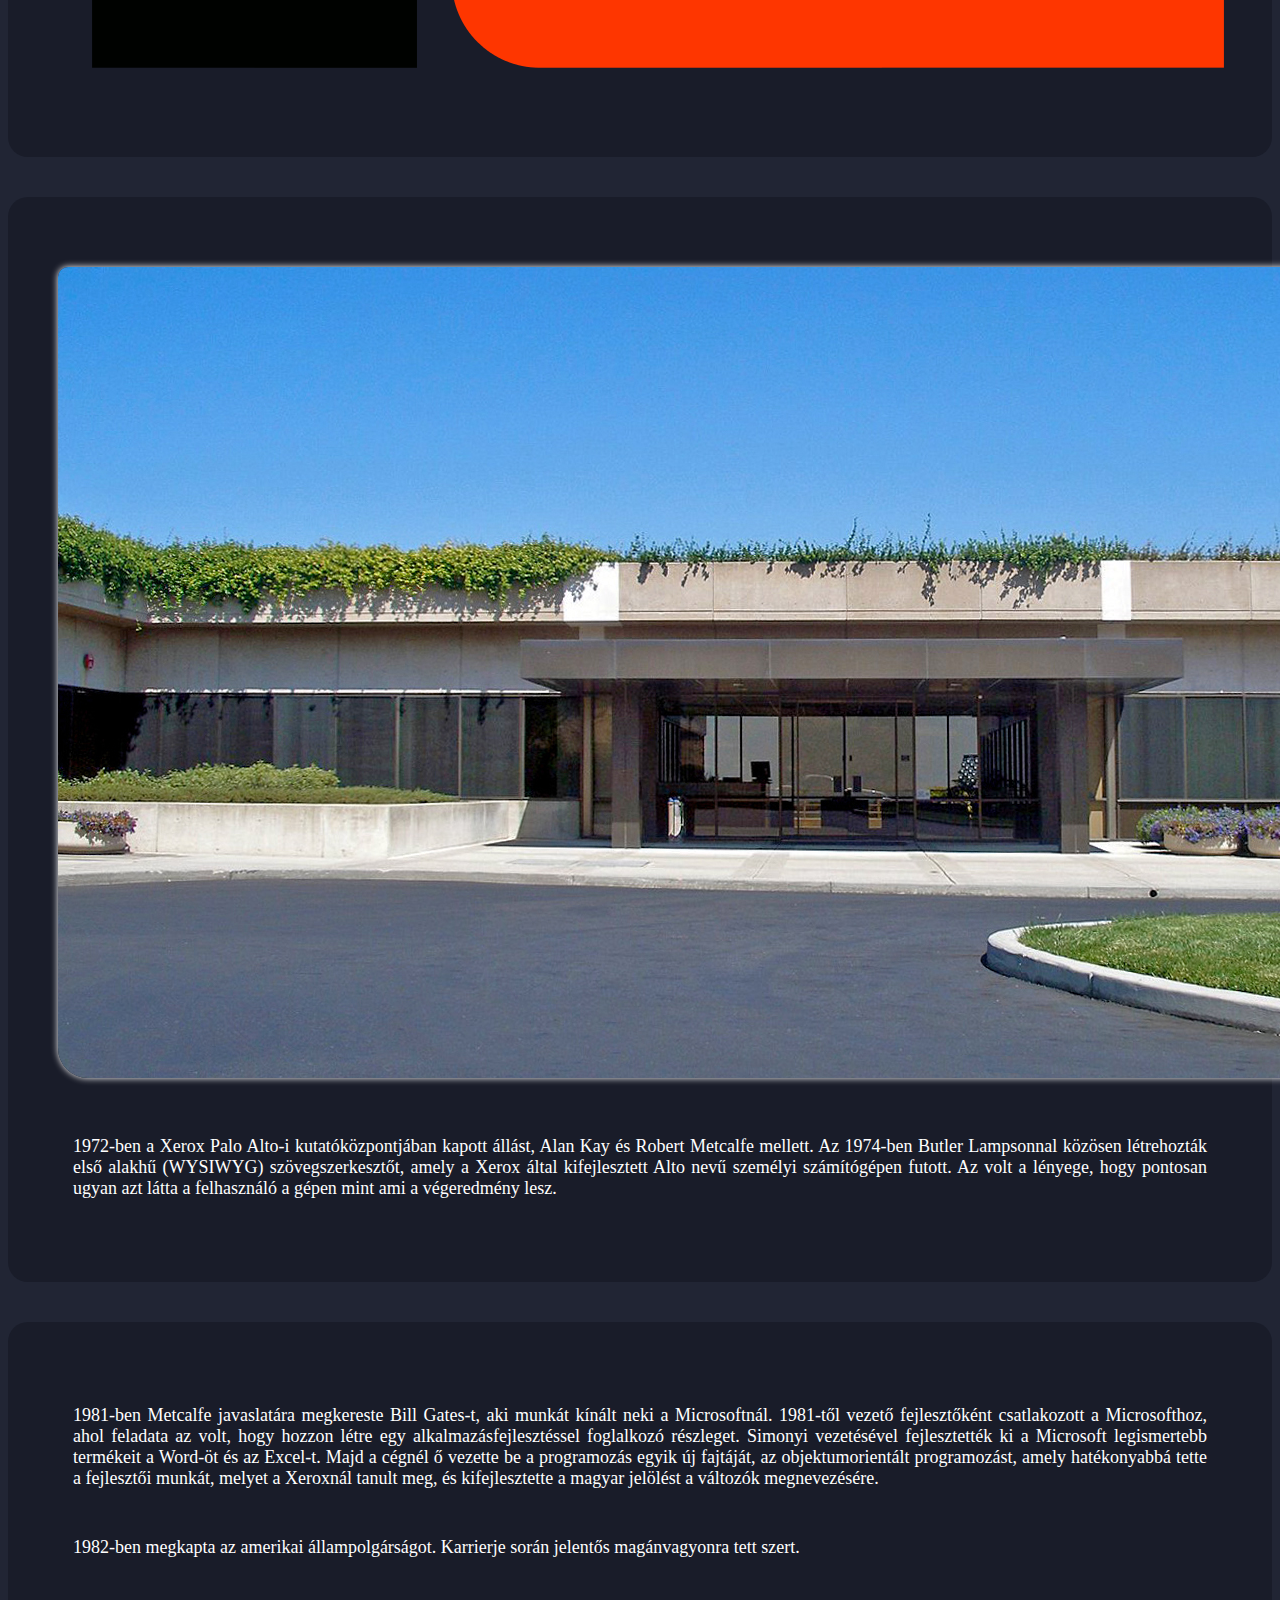
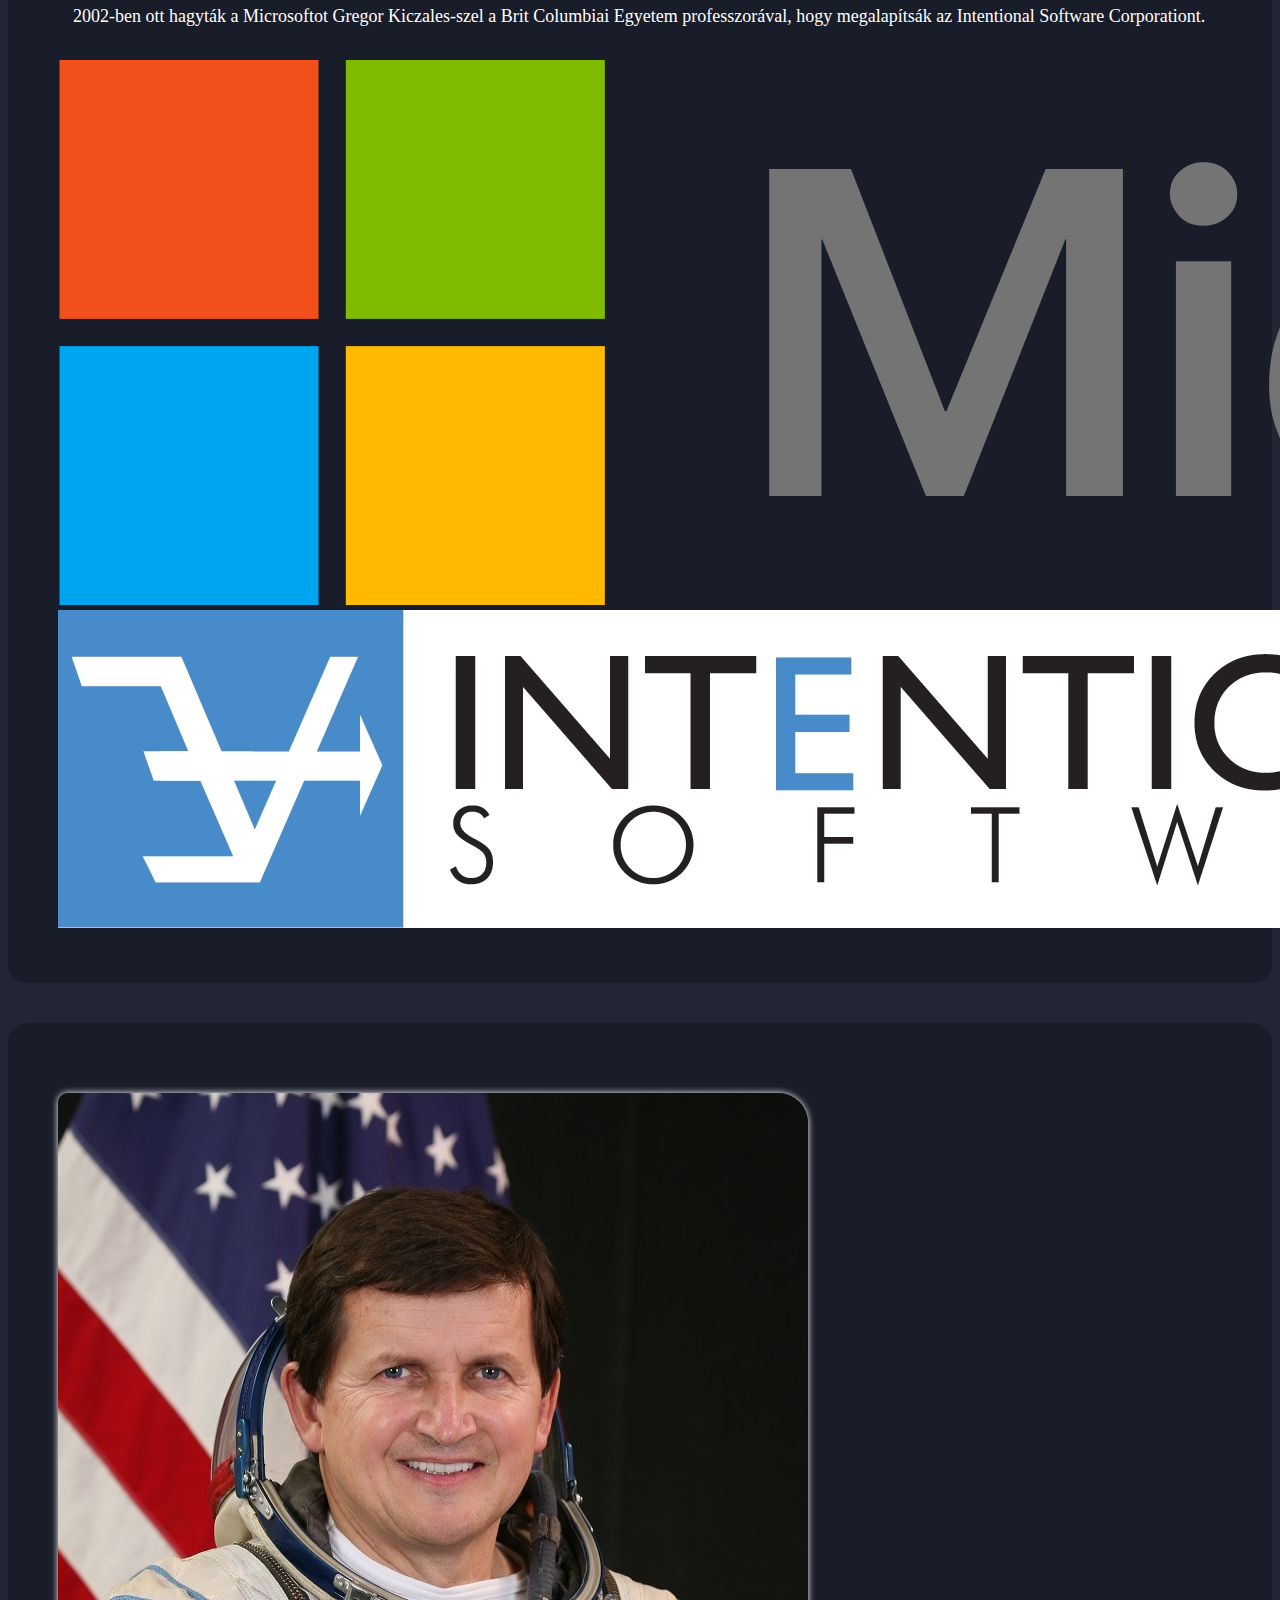
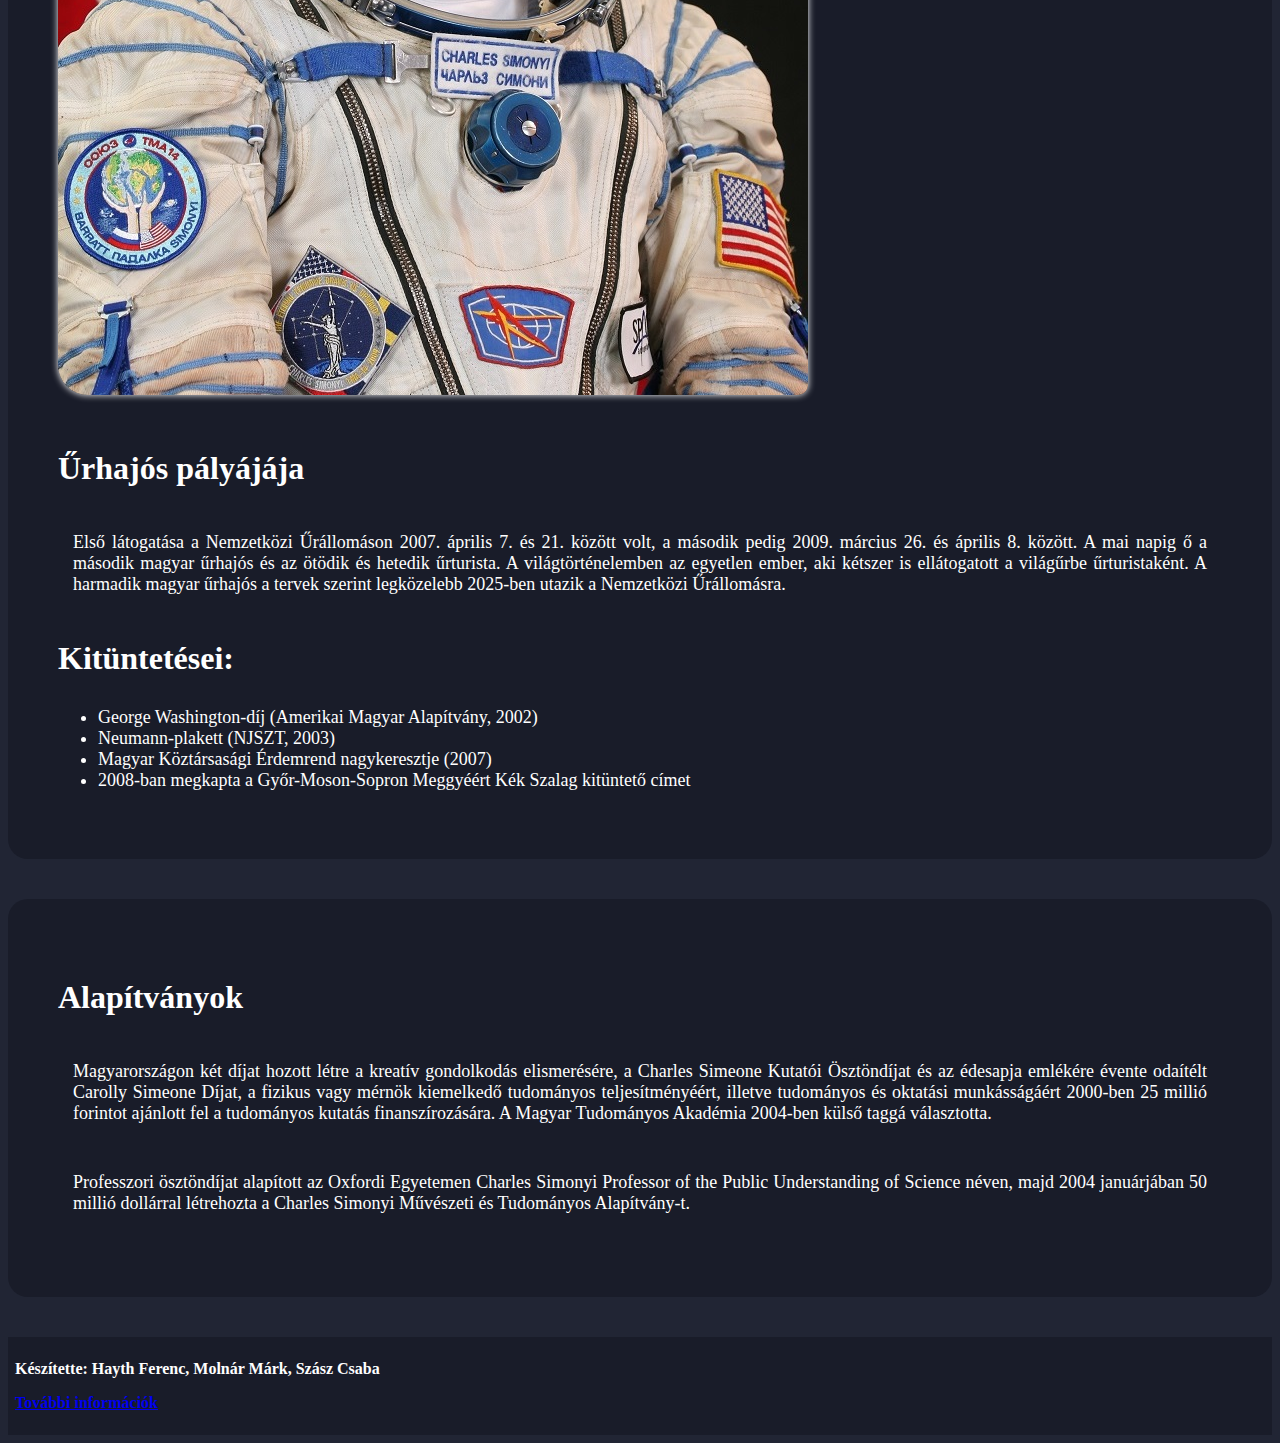
==== commit 05ee4b34: "elírások javítása" ====
--- a/Weblap/Charles-Simonyi.html
+++ b/Weblap/Charles-Simonyi.html
@@ -30,7 +30,7 @@
         </div>
         <div class="col-lg-8 col-md-12 text">
             <h1 class="mb-3">Charles Simonyi </h1>
-            <p>Charles Simonyi 1948. szeptember 10-én. Szoftverfejlesztő Excel és a Word megalkotója, a szándékorientált programozás kutatója.  Ő volt a Nemzetközi Űrállomás ötödik és hetedik űrturistája.</p>
+            <p>Charles Simonyi 1948. szeptember 10-én. született. Szoftverfejlesztő, Excel és a Word megalkotója, a szándékorientált programozás kutatója.  Ő volt a Nemzetközi Űrállomás ötödik és hetedik űrturistája.</p>
             <h2>Édesapja</h2>
             <p>Simonyi Károly Kossuth és Állami Díjas tudós, aki Elméleti villamosságtan Elektrofizika könyvtrilógiájával 4 évtizedre megalapozta és meghatározta a villamosmérnöki tudományokat és oktatást. Mérnökgenerációk legendás hírű tanára volt.</p>
         </div>
@@ -43,7 +43,7 @@
             <p>1968-ban az Amerikai Egyesült Államokba költözőt ahol a Kalifornia Egyetemen, Berkeleyben szerzett diplomát alkalmazott matematikából. Több híres emberrel is tanultak itt mint például:</p>
             <ul>
                 <li>Gordon E. Moore (Moore-törvény)</li>
-                <li>Andrew S. Tanenbaum a MINIX megalkotója</li>
+                <li>Andrew S. Tanenbaum (a MINIX megalkotója)</li>
                 <li>Gróf András (Intel későbbi főnöke) </li>
             </ul>
             <p>Majd a Stanford Egyetemen doktorált számítástudományból. </p>
@@ -58,15 +58,15 @@
             <img src="imgs/Xerox_Palo_Alto.jpg" alt="Xerox Palo Alto kép" class="img-fluid border-radius-img">
         </div>
         <div class="col-lg-8 col-md-12">
-            <p>1972-ben a Xerox Palo Alto-i kutatóközpontjában kapott állást, Alan Kay és Robert Metcalfe mellett. Az 1974-ben Butler Lampsonnal közösen létrehozták első alakhű (WYSIWYG) szövegszerkesztőt, a Xerox által kifejlesztett Alto nevű személyi számítógépen futott. Az volt a lényege, hogy pontosan ugyan azt látta a gépen mint ami a végeredmény lesz.  </p>
+            <p>1972-ben a Xerox Palo Alto-i kutatóközpontjában kapott állást, Alan Kay és Robert Metcalfe mellett. Az 1974-ben Butler Lampsonnal közösen létrehozták első alakhű (WYSIWYG) szövegszerkesztőt, amely a Xerox által kifejlesztett Alto nevű személyi számítógépen futott. Az volt a lényege, hogy pontosan ugyan azt látta a felhasználó a gépen mint ami a végeredmény lesz. </p>
         </div>
     </div>
 
     <div class="row career">
         <div class="col-lg-8 col-md-12">
-            <p>1981-ben Metcalfe javaslatára megkereste Bill Gates-t, aki munkát kínált neki a Microsoftnál. 1981-től vezető fejlesztőként csatlakozott a Microsofthoz, ahol feladata az volt, hogy hozzon létre egy alkalmazásfejlesztéssel foglalkozó részleget. Simonyi vezetésével fejlesztették ki a Microsoft legismertebb termékeit a Word-öt és az Excel-t. Majd a cégnél ő vezette be a programozás újfajta objektumorientált programozást, amely hatékonyabbá tette a fejlesztői munkát, amit a Xeroxnál tanult meg, és kifejlesztette a magyar jelölést a változók megnevezésére.</p>
+            <p>1981-ben Metcalfe javaslatára megkereste Bill Gates-t, aki munkát kínált neki a Microsoftnál. 1981-től vezető fejlesztőként csatlakozott a Microsofthoz, ahol feladata az volt, hogy hozzon létre egy alkalmazásfejlesztéssel foglalkozó részleget. Simonyi vezetésével fejlesztették ki a Microsoft legismertebb termékeit a Word-öt és az Excel-t. Majd a cégnél ő vezette be a programozás egyik új fajtáját, az objektumorientált programozást, amely hatékonyabbá tette a fejlesztői munkát, melyet a Xeroxnál tanult meg, és kifejlesztette a magyar jelölést a változók megnevezésére.</p>
             <p>1982-ben megkapta az amerikai állampolgárságot. Karrierje során jelentős magánvagyonra tett szert.</p>
-            <p>2002-ben ott hagyták a Microsoftot Gregor Kiczales-szel a Brit Columbiai Egyetem professzorával megalapítsa az Intentional Software Corporationt.</p>
+            <p>2002-ben ott hagyták a Microsoftot Gregor Kiczales-szel a Brit Columbiai Egyetem professzorával, hogy megalapítsák az Intentional Software Corporationt.</p>
         </div>
         <div class="col-lg-4 col-md-12">
             <img src="imgs/microsoft-logo.png" alt="microsoft logo kép" class="img-fluid mt-4 pt-4 mb-4 pb-4">
@@ -82,7 +82,7 @@
         </div>
         <div class="col-lg-8 col-md-12">
             <h2>Űrhajós pályájája</h2>
-            <p>Első látogatása a Nemzetközi Űrállomáson 2007. április 7. és 21. között volt, a második pedig 2009. március 26. és április 8. között volt. A mai napig ő a második magyar űrhajós és az ötödik és hetedik űrturista. A világtörténelemben az egyetlen ember, aki kétszer is ellátogatott a világűrbe űrturistaként. A harmadik magyar űrhajós a tervek szerint legközelebb 2025-ben utazik a Nemzetközi Űrállomásra.</p>
+            <p>Első látogatása a Nemzetközi Űrállomáson 2007. április 7. és 21. között volt, a második pedig 2009. március 26. és április 8. között. A mai napig ő a második magyar űrhajós és az ötödik és hetedik űrturista. A világtörténelemben az egyetlen ember, aki kétszer is ellátogatott a világűrbe űrturistaként. A harmadik magyar űrhajós a tervek szerint legközelebb 2025-ben utazik a Nemzetközi Űrállomásra.</p>
             <h2>Kitüntetései: </h2>
             <ul>
                 <li>George Washington-díj (Amerikai Magyar Alapítvány, 2002)</li>
@@ -98,7 +98,7 @@
     <div class="row career">
         <div class="col-12">
             <h2>Alapítványok</h2>
-            <p>Magyarországon két díjat hozott létre a kreatív gondolkodás elismerésére, a Charles Simeone Kutatói Ösztöndíjat és az édesapja emlékére évente odaítélt Carolly Simeone Díjat a fizikus vagy mérnök kiemelkedő tudományos teljesítményéért, illetve tudományos és oktatási munkásságáért 2000-ben 25 millió forintot ajánlott fel a tudományos kutatás finanszírozására. A Magyar Tudományos Akadémia 2004-ben külső taggá választotta.</p>
+            <p>Magyarországon két díjat hozott létre a kreatív gondolkodás elismerésére, a Charles Simeone Kutatói Ösztöndíjat és az édesapja emlékére évente odaítélt Carolly Simeone Díjat, a fizikus vagy mérnök kiemelkedő tudományos teljesítményéért, illetve tudományos és oktatási munkásságáért 2000-ben 25 millió forintot ajánlott fel a tudományos kutatás finanszírozására. A Magyar Tudományos Akadémia 2004-ben külső taggá választotta.</p>
             <p>Professzori ösztöndíjat alapított az Oxfordi Egyetemen Charles Simonyi Professor of the Public Understanding of Science néven, majd 2004 januárjában 50 millió dollárral létrehozta a Charles Simonyi Művészeti és Tudományos Alapítvány-t.</p>
         </div>
     </div>
--- a/Weblap/css/style.css
+++ b/Weblap/css/style.css
@@ -33,11 +33,9 @@
 /* Csík/vonal */
 #csik{
     height: 6px;
-    background-color: rgb(0,0,0,0);
+    background-color: rgb(5, 5, 5);
     border-radius: 10px;
     margin: 70px 0;
-
-    animation: glowing-blue var(--animation-set);
 }
 
 
@@ -50,8 +48,8 @@
 }
 
 .card-main{
-    animation: glowing-blue var(--animation-set);
     border-radius: 22px;
+    box-shadow: 0 9px 20px 0 rgb(255 255 255 / 20%);
 }
 
 .people img{
@@ -154,9 +152,10 @@
 
 /* Footer */
 footer{
-    background-color: #fff;
+    background-color: var(--card-color);
     padding: 7px;
     font-weight: bold;
+    color: #fff;
 }
 
 
@@ -189,9 +188,13 @@
     width:60px;
     height:60px;
     padding: 0px 5px 14px 4px;  
-    transition: .5s cubic-bezier(0.68, -0.55, 0.265, 1.55);
-    animation: glowing-white var(--animation-set);
-
+    transition: 0.2s;
+
+}
+
+.home-button:hover {
+    background-color: #fff;
+    color: #000;
 }
 
 .icon{
@@ -201,18 +204,6 @@
     text-align:center;
     
 }
-.home-button:hover{
-    width:125px;
-    background-color: white;
-    box-shadow: 0px 5px 5px rgba(0,0,0,0.2);
-    color: #000;
-    transition:.3s;
-}
-
-.home-button:active{
-    box-shadow: 0px 2px 5px rgba(0,0,0,0.2);
-    transition: .05s
-}
 
 
 /* Kártyák */
@@ -221,12 +212,12 @@
     background: var(--card-color);
     width: 100%;
     height: auto;
-    padding: 3px;
+    padding: 7px;
     border-radius: 6px;
     justify-content: center;
     align-items: center;
     text-align: center;
-    font-size: 1.7em;
+    font-size: 1.3em;
     color: rgba(251, 251, 251); 
     animation: glowing-blue var(--animation-set);
 }
@@ -251,6 +242,41 @@
     animation: glowing-blue var(--animation-set);
 }
 
+/* Táblázat */
+table{
+    border-collapse: collapse;
+    margin: 25px auto;
+    font-size: 0.9em;
+    font-family: sans-serif;
+    min-width: 400px;
+    box-shadow: 0 0 20px rgba(0, 0, 0, 0.15);
+    text-align: center;
+    width: 60%;
+}
+
+thead tr {
+    background-color: #fff;
+    color: #000;
+    font-weight: bold;
+}
+
+table th, table td {
+    padding: 12px 15px;
+}
+
+
+table tbody tr {
+    border-bottom: 1px solid #dddddd;
+}
+
+table tbody tr:nth-of-type(even) {
+    background-color: #000;
+}
+
+table tbody tr:last-of-type {
+    border-bottom: 2px solid #fff;
+}
+
 
 /* Animációk */
 
